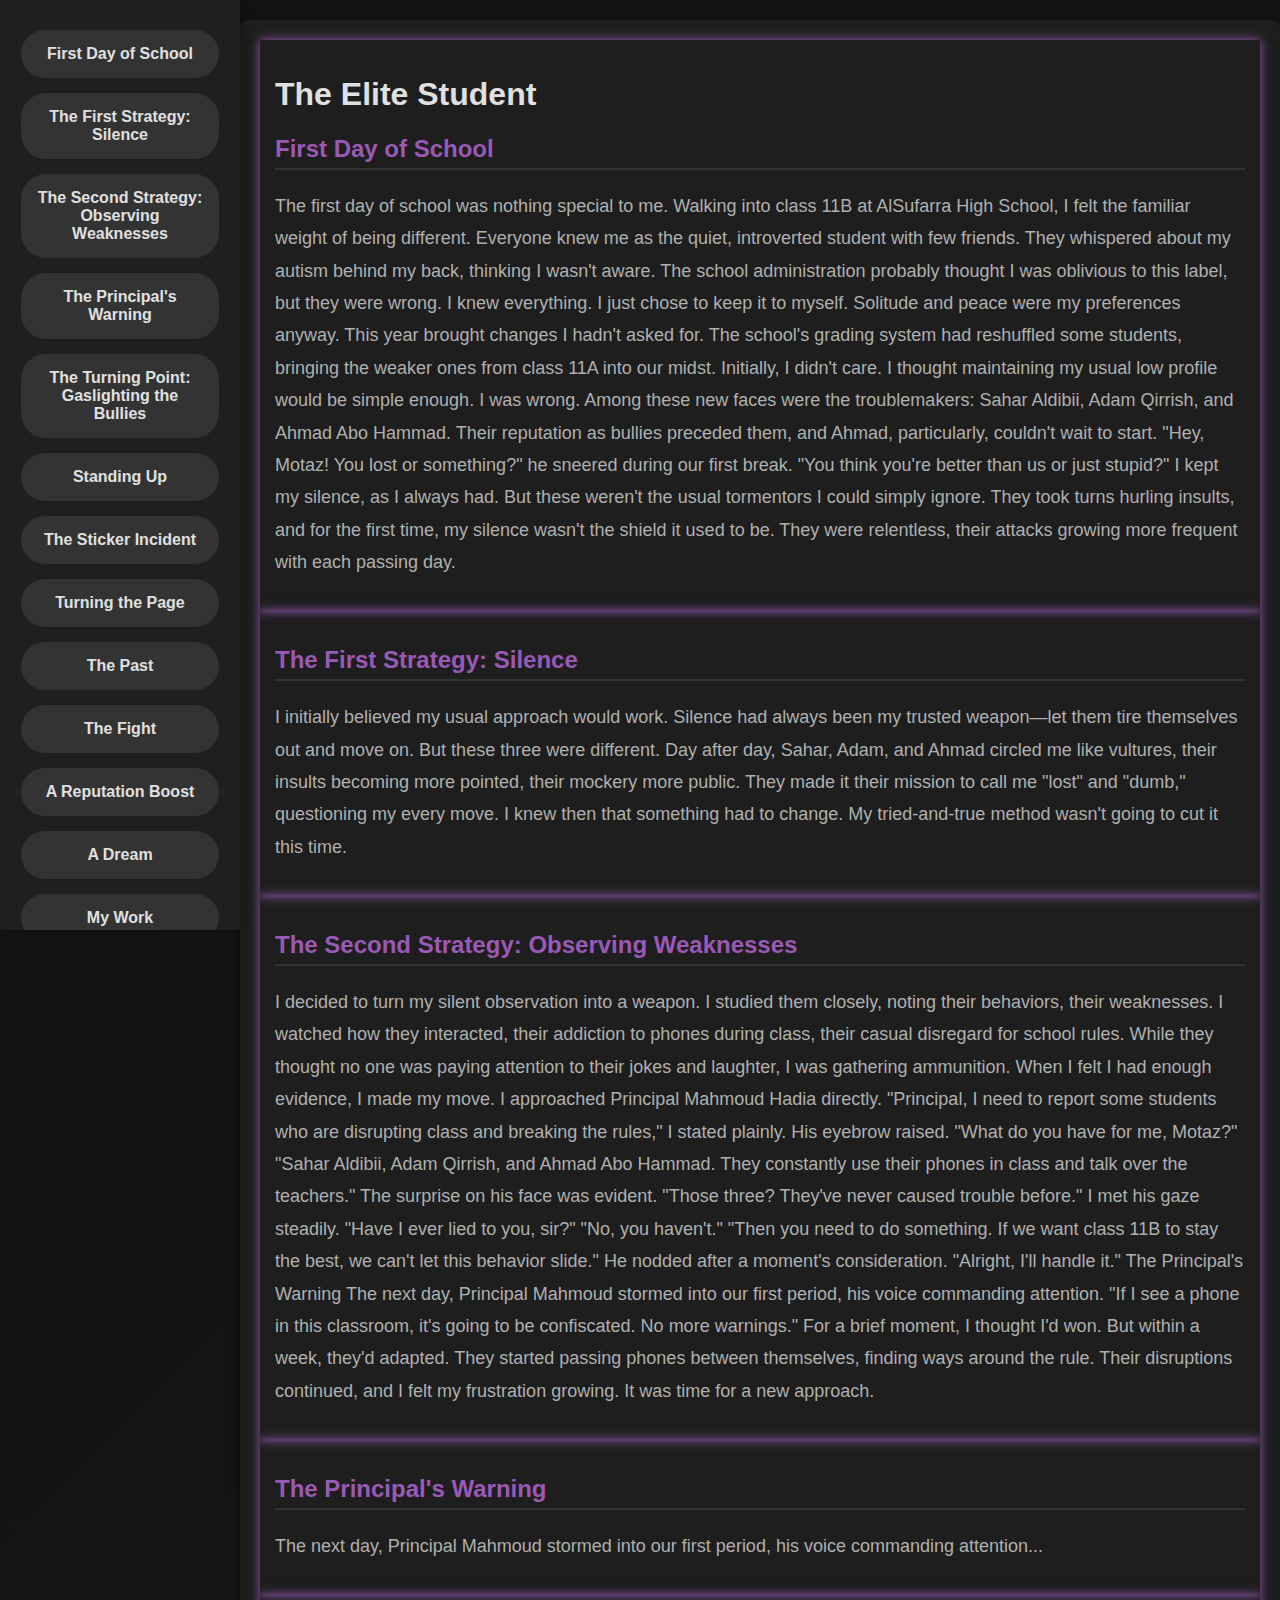
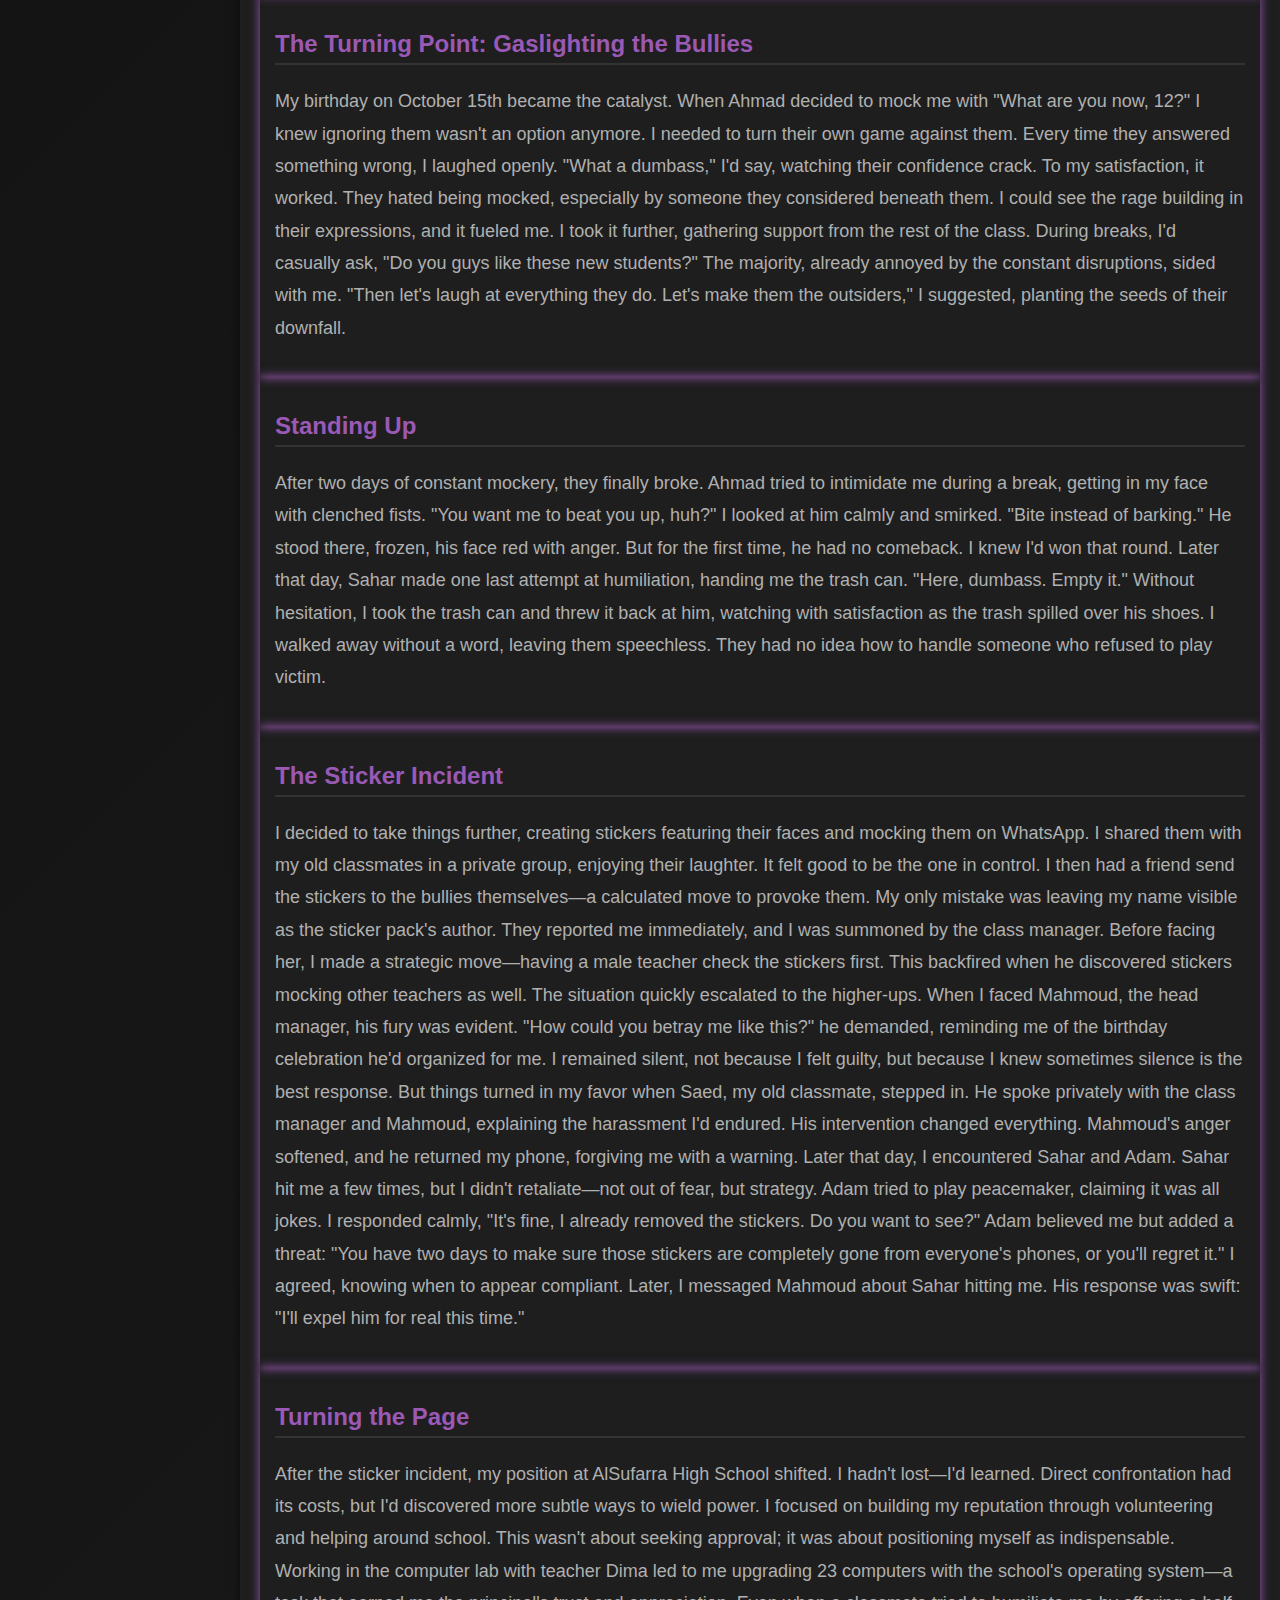
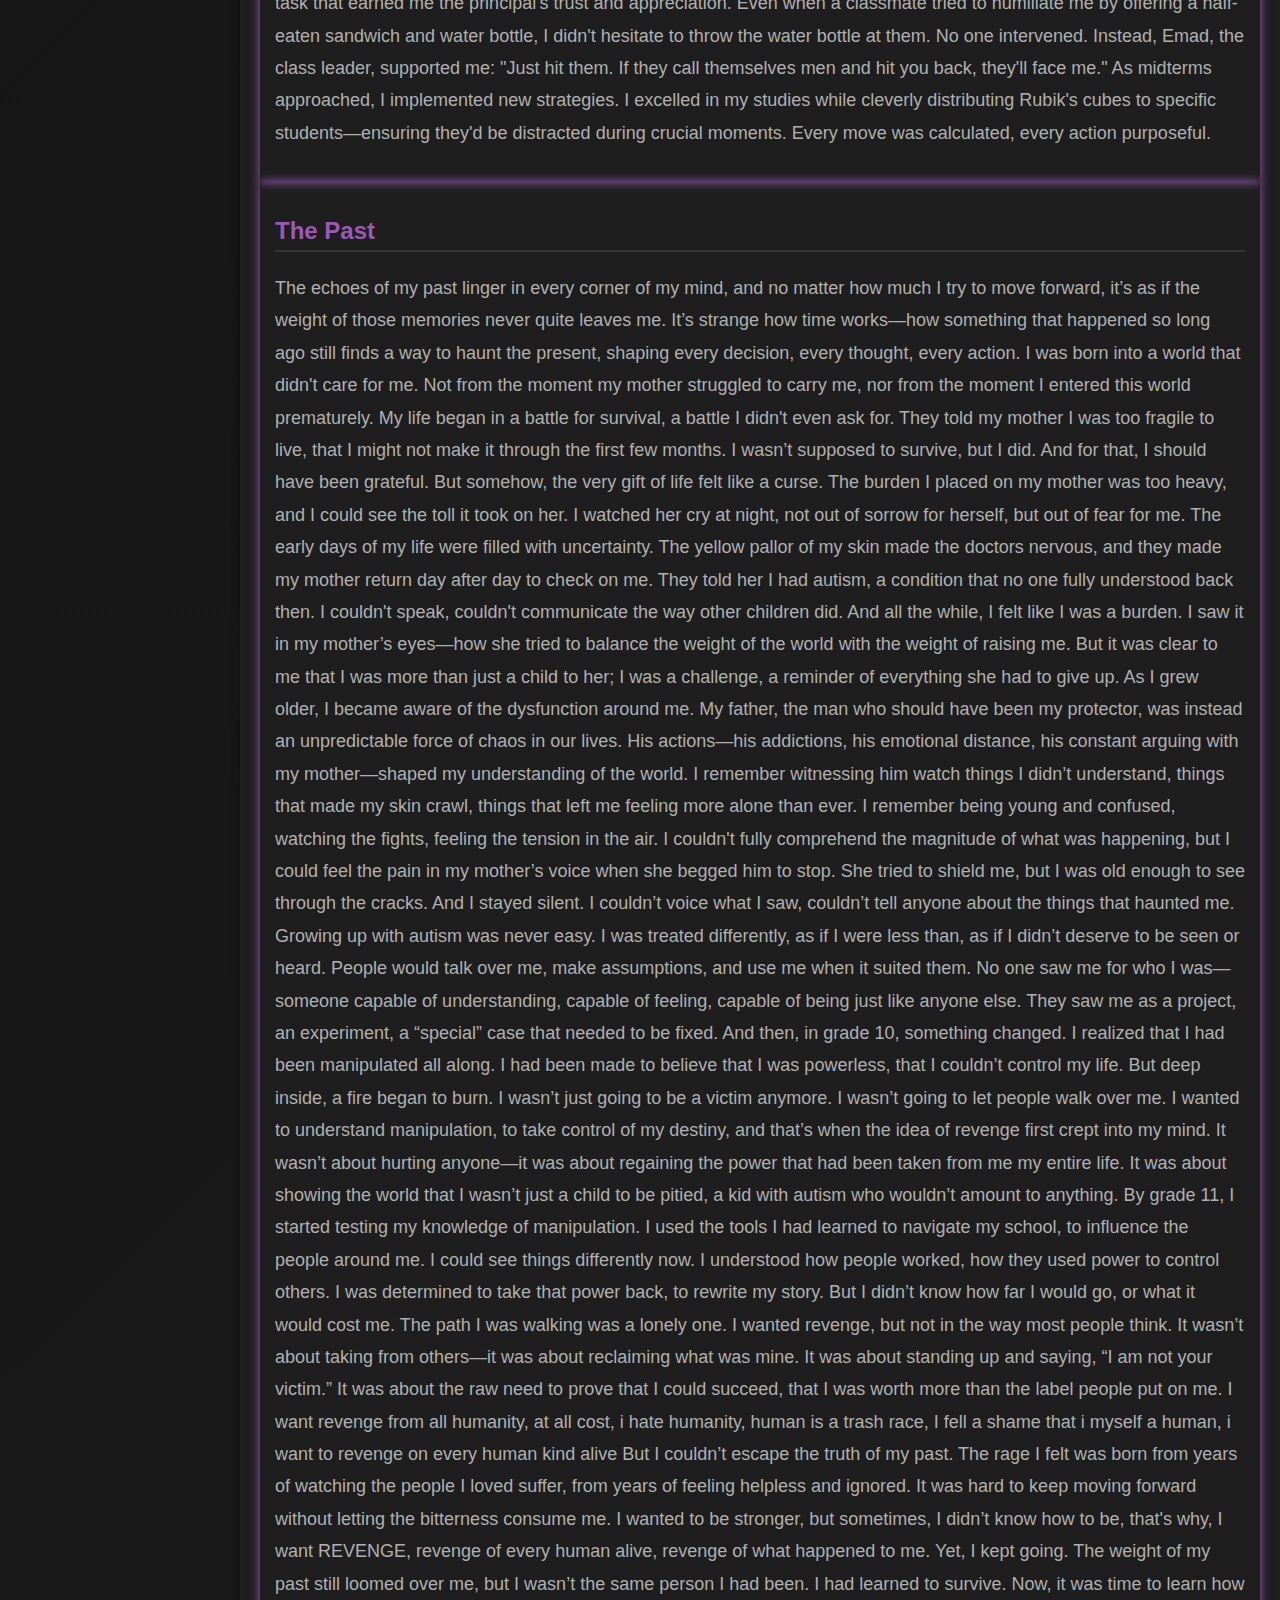
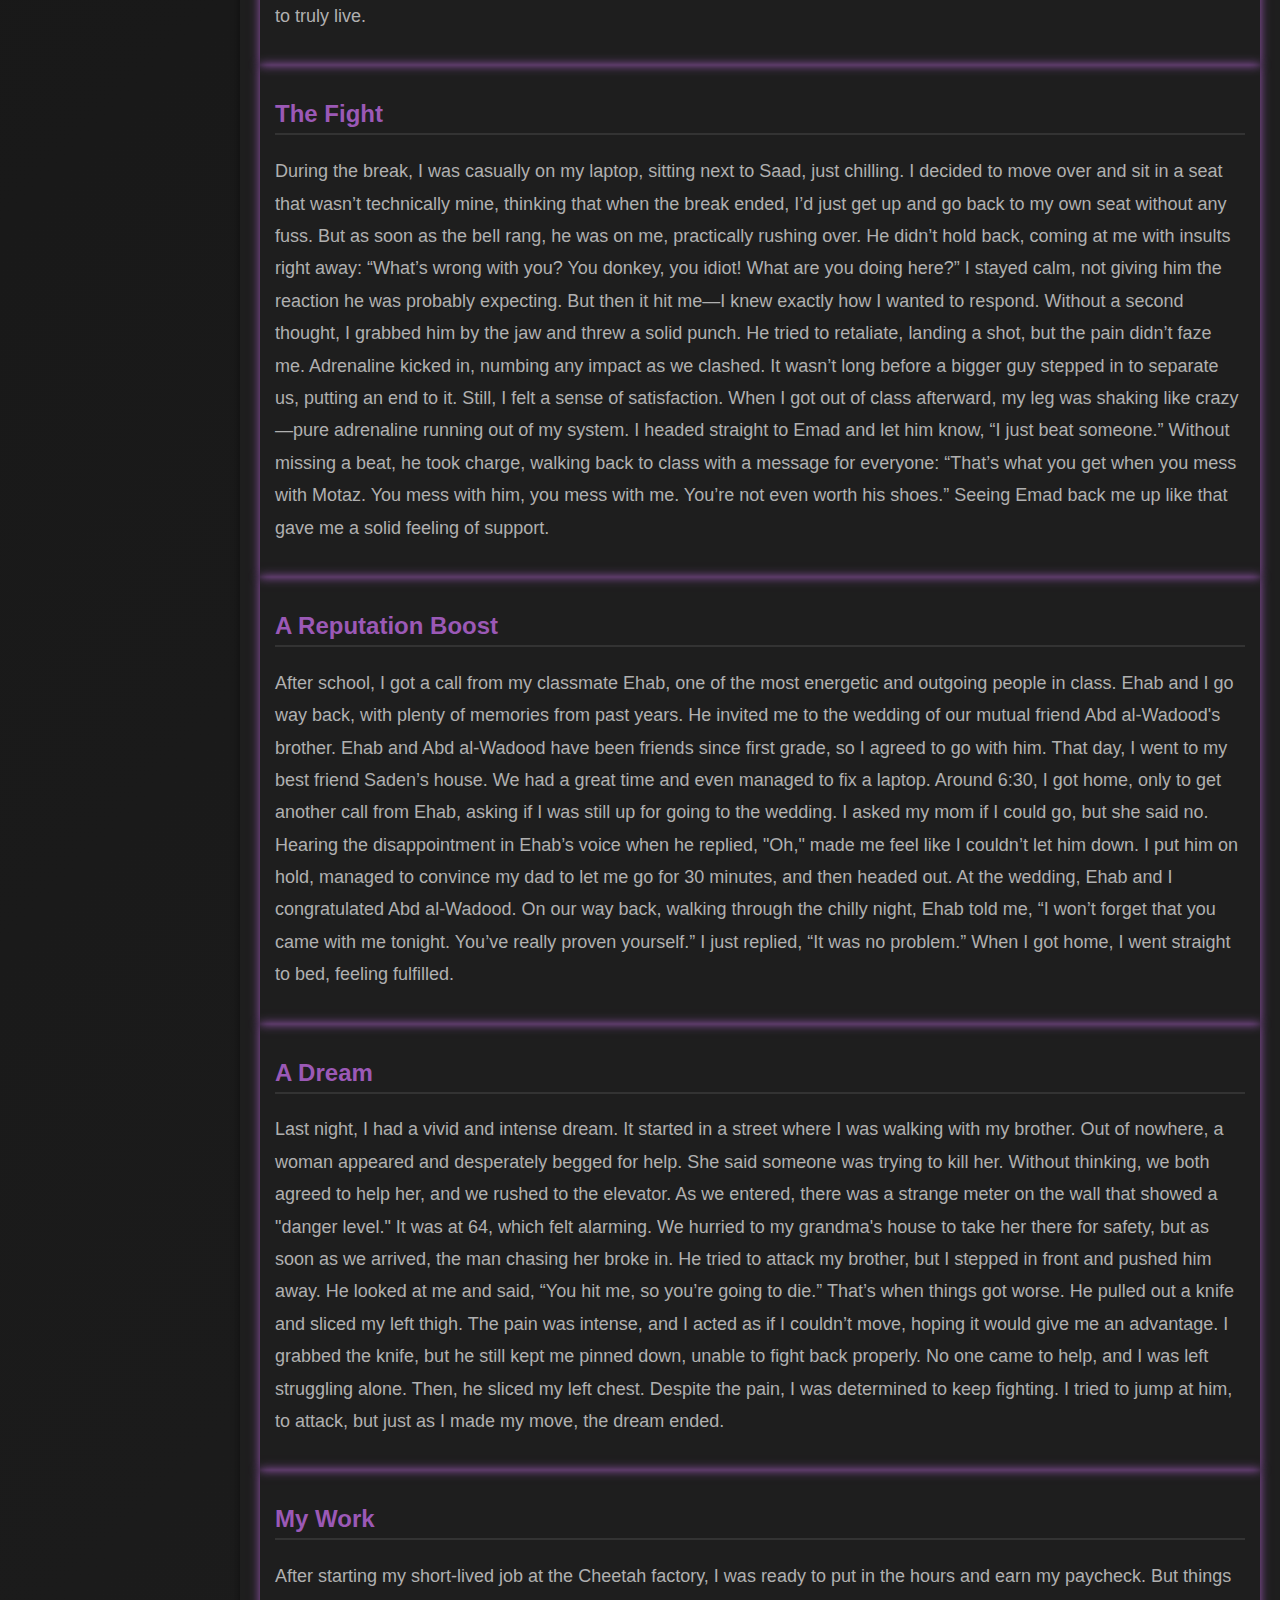
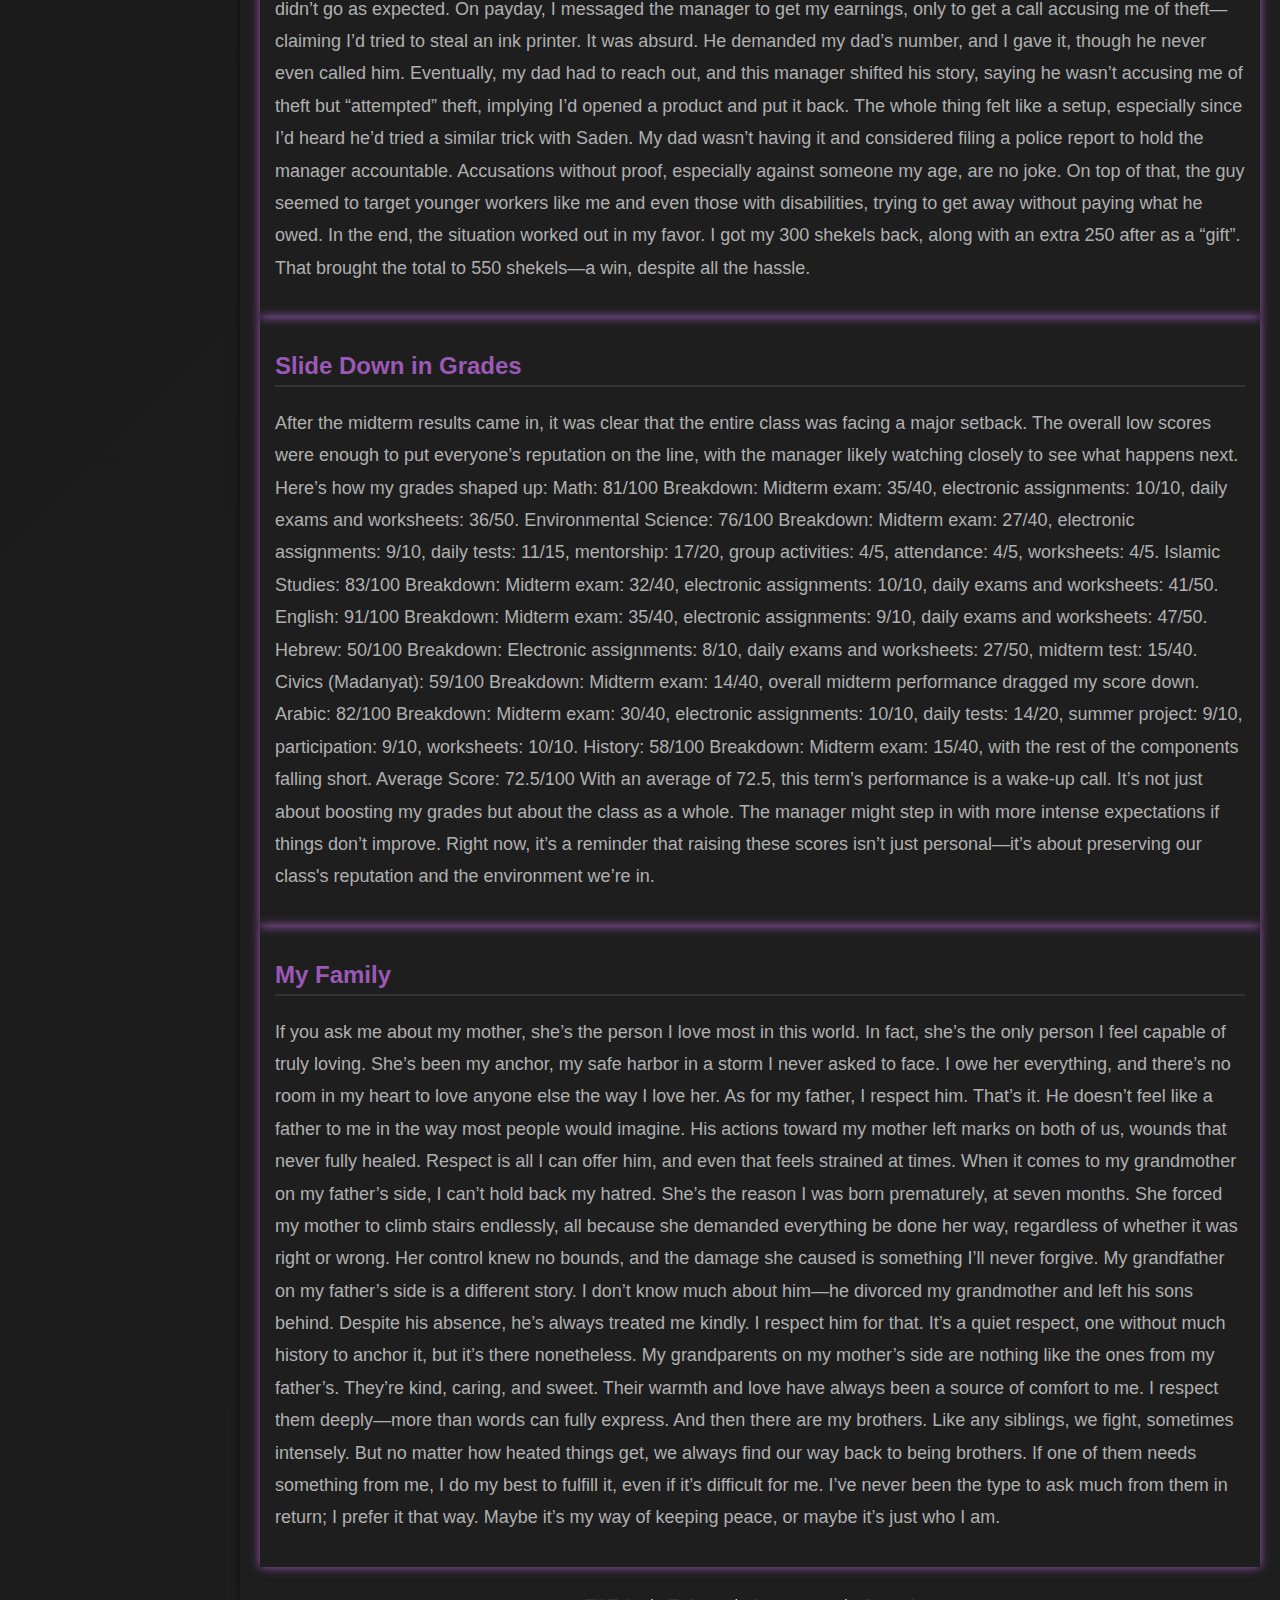
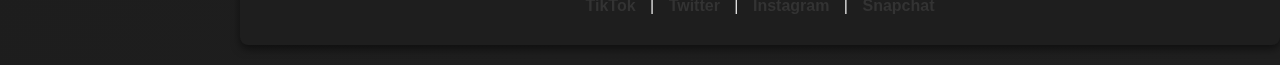
==== index.html @ edf8e2dc "Update and rename main.html to index.html" ====
<!DOCTYPE html>
<html lang="en">
<head>
    <meta charset="UTF-8">
    <meta name="viewport" content="width=device-width, initial-scale=1.0">
    <title>The Elite Student</title>
    <link rel="stylesheet" href="styles.css">
</head>
<body>
    <nav class="navbar">
        <ul class="nav-links">
            <li><a href="#first-day" onclick="showArc('first-day')">First Day of School</a></li>
            <li><a href="#first-strategy" onclick="showArc('first-strategy')">The First Strategy: Silence</a></li>
            <li><a href="#second-strategy" onclick="showArc('second-strategy')">The Second Strategy: Observing Weaknesses</a></li>
            <li><a href="#principal-warning" onclick="showArc('principal-warning')">The Principal's Warning</a></li>
            <li><a href="#turning-point" onclick="showArc('turning-point')">The Turning Point: Gaslighting the Bullies</a></li>
            <li><a href="#standing-up" onclick="showArc('standing-up')">Standing Up</a></li>
            <li><a href="#sticker-incident" onclick="showArc('sticker-incident')">The Sticker Incident</a></li>
            <li><a href="#turning-page" onclick="showArc('turning-page')">Turning the Page</a></li>
            <li><a href="#past" onclick="showArc('past')">The Past</a></li>
            <li><a href="#fight" onclick="showArc('fight')">The Fight</a></li>
            <li><a href="#reputation-boost" onclick="showArc('reputation-boost')">A Reputation Boost</a></li>
            <li><a href="#dream" onclick="showArc('dream')">A Dream</a></li>
            <li><a href="#work" onclick="showArc('work')">My Work</a></li>
            <li><a href="#grades" onclick="showArc('grades')">Slide Down in Grades</a></li>
            <li><a href="#family" onclick="showArc('family')">My Family</a></li>
        </ul>
    </nav>
    
    <section id="content">
        <div id="first-day" class="arc-content">
            <h1>The Elite Student</h1>
            <h2>First Day of School</h2>
            <p>The first day of school was nothing special to me. Walking into class 11B at AlSufarra High School, I felt the familiar weight of being different. Everyone knew me as the quiet, introverted student with few friends. They whispered about my autism behind my back, thinking I wasn't aware. The school administration probably thought I was oblivious to this label, but they were wrong. I knew everything. I just chose to keep it to myself. Solitude and peace were my preferences anyway.
                This year brought changes I hadn't asked for. The school's grading system had reshuffled some students, bringing the weaker ones from class 11A into our midst. Initially, I didn't care. I thought maintaining my usual low profile would be simple enough. I was wrong.
                Among these new faces were the troublemakers: Sahar Aldibii, Adam Qirrish, and Ahmad Abo Hammad. Their reputation as bullies preceded them, and Ahmad, particularly, couldn't wait to start. "Hey, Motaz! You lost or something?" he sneered during our first break. "You think you're better than us or just stupid?"
                I kept my silence, as I always had. But these weren't the usual tormentors I could simply ignore. They took turns hurling insults, and for the first time, my silence wasn't the shield it used to be. They were relentless, their attacks growing more frequent with each passing day.
                </p>
        </div>
        <div id="first-strategy" class="arc-content">
            <h2>The First Strategy: Silence</h2>
            <p>I initially believed my usual approach would work. Silence had always been my trusted weapon—let them tire themselves out and move on. But these three were different. Day after day, Sahar, Adam, and Ahmad circled me like vultures, their insults becoming more pointed, their mockery more public. They made it their mission to call me "lost" and "dumb," questioning my every move.
                I knew then that something had to change. My tried-and-true method wasn't going to cut it this time.</p>
        </div>
        <div id="second-strategy" class="arc-content">
            <h2>The Second Strategy: Observing Weaknesses</h2>
            <p>I decided to turn my silent observation into a weapon. I studied them closely, noting their behaviors, their weaknesses. I watched how they interacted, their addiction to phones during class, their casual disregard for school rules. While they thought no one was paying attention to their jokes and laughter, I was gathering ammunition.
                When I felt I had enough evidence, I made my move. I approached Principal Mahmoud Hadia directly.
                "Principal, I need to report some students who are disrupting class and breaking the rules," I stated plainly.
                His eyebrow raised. "What do you have for me, Motaz?"
                "Sahar Aldibii, Adam Qirrish, and Ahmad Abo Hammad. They constantly use their phones in class and talk over the teachers."
                The surprise on his face was evident. "Those three? They've never caused trouble before."
                I met his gaze steadily. "Have I ever lied to you, sir?"
                "No, you haven't."
                "Then you need to do something. If we want class 11B to stay the best, we can't let this behavior slide."
                He nodded after a moment's consideration. "Alright, I'll handle it."
                The Principal's Warning
                The next day, Principal Mahmoud stormed into our first period, his voice commanding attention. "If I see a phone in this classroom, it's going to be confiscated. No more warnings."
                For a brief moment, I thought I'd won. But within a week, they'd adapted. They started passing phones between themselves, finding ways around the rule. Their disruptions continued, and I felt my frustration growing. It was time for a new approach.</p>
        </div>
        <div id="principal-warning" class="arc-content">
            <h2>The Principal's Warning</h2>
            <p>The next day, Principal Mahmoud stormed into our first period, his voice commanding attention...</p>
        </div>
        <div id="turning-point" class="arc-content">
            <h2>The Turning Point: Gaslighting the Bullies</h2>
            <p>My birthday on October 15th became the catalyst. When Ahmad decided to mock me with "What are you now, 12?" I knew ignoring them wasn't an option anymore. I needed to turn their own game against them. Every time they answered something wrong, I laughed openly. "What a dumbass," I'd say, watching their confidence crack.
                To my satisfaction, it worked. They hated being mocked, especially by someone they considered beneath them. I could see the rage building in their expressions, and it fueled me.
                I took it further, gathering support from the rest of the class. During breaks, I'd casually ask, "Do you guys like these new students?" The majority, already annoyed by the constant disruptions, sided with me.
                "Then let's laugh at everything they do. Let's make them the outsiders," I suggested, planting the seeds of their downfall.
                </p>
        </div>
        <div id="standing-up" class="arc-content">
            <h2>Standing Up</h2>
            <p>After two days of constant mockery, they finally broke. Ahmad tried to intimidate me during a break, getting in my face with clenched fists. "You want me to beat you up, huh?"
                I looked at him calmly and smirked. "Bite instead of barking."
                He stood there, frozen, his face red with anger. But for the first time, he had no comeback. I knew I'd won that round.
                Later that day, Sahar made one last attempt at humiliation, handing me the trash can. "Here, dumbass. Empty it."
                Without hesitation, I took the trash can and threw it back at him, watching with satisfaction as the trash spilled over his shoes. I walked away without a word, leaving them speechless. They had no idea how to handle someone who refused to play victim.
                </p>
        </div>
        <div id="sticker-incident" class="arc-content">
            <h2>The Sticker Incident</h2>
            <p>I decided to take things further, creating stickers featuring their faces and mocking them on WhatsApp. I shared them with my old classmates in a private group, enjoying their laughter. It felt good to be the one in control. I then had a friend send the stickers to the bullies themselves—a calculated move to provoke them.
                My only mistake was leaving my name visible as the sticker pack's author. They reported me immediately, and I was summoned by the class manager. Before facing her, I made a strategic move—having a male teacher check the stickers first. This backfired when he discovered stickers mocking other teachers as well. The situation quickly escalated to the higher-ups.
                When I faced Mahmoud, the head manager, his fury was evident. "How could you betray me like this?" he demanded, reminding me of the birthday celebration he'd organized for me. I remained silent, not because I felt guilty, but because I knew sometimes silence is the best response.
                But things turned in my favor when Saed, my old classmate, stepped in. He spoke privately with the class manager and Mahmoud, explaining the harassment I'd endured. His intervention changed everything. Mahmoud's anger softened, and he returned my phone, forgiving me with a warning.
                Later that day, I encountered Sahar and Adam. Sahar hit me a few times, but I didn't retaliate—not out of fear, but strategy. Adam tried to play peacemaker, claiming it was all jokes. I responded calmly, "It's fine, I already removed the stickers. Do you want to see?"
                Adam believed me but added a threat: "You have two days to make sure those stickers are completely gone from everyone's phones, or you'll regret it."
                I agreed, knowing when to appear compliant. Later, I messaged Mahmoud about Sahar hitting me. His response was swift: "I'll expel him for real this time."
                </p>
        </div>
        <div id="turning-page" class="arc-content">
            <h2>Turning the Page</h2>
            <p>After the sticker incident, my position at AlSufarra High School shifted. I hadn't lost—I'd learned. Direct confrontation had its costs, but I'd discovered more subtle ways to wield power.
                I focused on building my reputation through volunteering and helping around school. This wasn't about seeking approval; it was about positioning myself as indispensable. Working in the computer lab with teacher Dima led to me upgrading 23 computers with the school's operating system—a task that earned me the principal's trust and appreciation.
                Even when a classmate tried to humiliate me by offering a half-eaten sandwich and water bottle, I didn't hesitate to throw the water bottle at them. No one intervened. Instead, Emad, the class leader, supported me: "Just hit them. If they call themselves men and hit you back, they'll face me."
                As midterms approached, I implemented new strategies. I excelled in my studies while cleverly distributing Rubik's cubes to specific students—ensuring they'd be distracted during crucial moments. Every move was calculated, every action purposeful.
                
                </p>
        </div>
        <div id="past" class="arc-content">
            <h2>The Past</h2>
            <p>The echoes of my past linger in every corner of my mind, and no matter how much I try to move forward, it’s as if the weight of those memories never quite leaves me. It’s strange how time works—how something that happened so long ago still finds a way to haunt the present, shaping every decision, every thought, every action.

                I was born into a world that didn't care for me. Not from the moment my mother struggled to carry me, nor from the moment I entered this world prematurely. My life began in a battle for survival, a battle I didn't even ask for. They told my mother I was too fragile to live, that I might not make it through the first few months. I wasn’t supposed to survive, but I did. And for that, I should have been grateful. But somehow, the very gift of life felt like a curse. The burden I placed on my mother was too heavy, and I could see the toll it took on her. I watched her cry at night, not out of sorrow for herself, but out of fear for me.
                
                The early days of my life were filled with uncertainty. The yellow pallor of my skin made the doctors nervous, and they made my mother return day after day to check on me. They told her I had autism, a condition that no one fully understood back then. I couldn't speak, couldn't communicate the way other children did. And all the while, I felt like I was a burden. I saw it in my mother’s eyes—how she tried to balance the weight of the world with the weight of raising me. But it was clear to me that I was more than just a child to her; I was a challenge, a reminder of everything she had to give up.
                
                As I grew older, I became aware of the dysfunction around me. My father, the man who should have been my protector, was instead an unpredictable force of chaos in our lives. His actions—his addictions, his emotional distance, his constant arguing with my mother—shaped my understanding of the world. I remember witnessing him watch things I didn’t understand, things that made my skin crawl, things that left me feeling more alone than ever.
                
                I remember being young and confused, watching the fights, feeling the tension in the air. I couldn't fully comprehend the magnitude of what was happening, but I could feel the pain in my mother’s voice when she begged him to stop. She tried to shield me, but I was old enough to see through the cracks. And I stayed silent. I couldn’t voice what I saw, couldn’t tell anyone about the things that haunted me.
                
                Growing up with autism was never easy. I was treated differently, as if I were less than, as if I didn’t deserve to be seen or heard. People would talk over me, make assumptions, and use me when it suited them. No one saw me for who I was—someone capable of understanding, capable of feeling, capable of being just like anyone else. They saw me as a project, an experiment, a “special” case that needed to be fixed.
                
                And then, in grade 10, something changed. I realized that I had been manipulated all along. I had been made to believe that I was powerless, that I couldn’t control my life. But deep inside, a fire began to burn. I wasn’t just going to be a victim anymore. I wasn’t going to let people walk over me. I wanted to understand manipulation, to take control of my destiny, and that’s when the idea of revenge first crept into my mind. It wasn’t about hurting anyone—it was about regaining the power that had been taken from me my entire life. It was about showing the world that I wasn’t just a child to be pitied, a kid with autism who wouldn’t amount to anything.
                
                By grade 11, I started testing my knowledge of manipulation. I used the tools I had learned to navigate my school, to influence the people around me. I could see things differently now. I understood how people worked, how they used power to control others. I was determined to take that power back, to rewrite my story. But I didn’t know how far I would go, or what it would cost me.
                
                The path I was walking was a lonely one. I wanted revenge, but not in the way most people think. It wasn’t about taking from others—it was about reclaiming what was mine. It was about standing up and saying, “I am not your victim.” It was about the raw need to prove that I could succeed, that I was worth more than the label people put on me.
                
                I want revenge from all humanity, at all cost, i hate humanity, human is a trash race, I fell a shame that i myself a human, i want to revenge on every human kind alive
                
                But I couldn’t escape the truth of my past. The rage I felt was born from years of watching the people I loved suffer, from years of feeling helpless and ignored. It was hard to keep moving forward without letting the bitterness consume me. I wanted to be stronger, but sometimes, I didn’t know how to be, that's why, I want REVENGE, revenge of every human alive, revenge of what happened to me.
                
                Yet, I kept going. The weight of my past still loomed over me, but I wasn’t the same person I had been. I had learned to survive. Now, it was time to learn how to truly live.
                </p>
        </div>
        <div id="fight" class="arc-content">
            <h2>The Fight</h2>
            <p>During the break, I was casually on my laptop, sitting next to Saad, just chilling. I decided to move over and sit in a seat that wasn’t technically mine, thinking that when the break ended, I’d just get up and go back to my own seat without any fuss. But as soon as the bell rang, he was on me, practically rushing over.

                He didn’t hold back, coming at me with insults right away: “What’s wrong with you? You donkey, you idiot! What are you doing here?” I stayed calm, not giving him the reaction he was probably expecting. But then it hit me—I knew exactly how I wanted to respond. Without a second thought, I grabbed him by the jaw and threw a solid punch.
                
                He tried to retaliate, landing a shot, but the pain didn’t faze me. Adrenaline kicked in, numbing any impact as we clashed. It wasn’t long before a bigger guy stepped in to separate us, putting an end to it. Still, I felt a sense of satisfaction.
                
                When I got out of class afterward, my leg was shaking like crazy—pure adrenaline running out of my system. I headed straight to Emad and let him know, “I just beat someone.” Without missing a beat, he took charge, walking back to class with a message for everyone: “That’s what you get when you mess with Motaz. You mess with him, you mess with me. You’re not even worth his shoes.” Seeing Emad back me up like that gave me a solid feeling of support.
                </p>
        </div>
        <div id="reputation-boost" class="arc-content">
            <h2>A Reputation Boost</h2>
            <p>After school, I got a call from my classmate Ehab, one of the most energetic and outgoing people in class. Ehab and I go way back, with plenty of memories from past years. He invited me to the wedding of our mutual friend Abd al-Wadood's brother. Ehab and Abd al-Wadood have been friends since first grade, so I agreed to go with him.

                That day, I went to my best friend Saden’s house. We had a great time and even managed to fix a laptop. Around 6:30, I got home, only to get another call from Ehab, asking if I was still up for going to the wedding. I asked my mom if I could go, but she said no. Hearing the disappointment in Ehab’s voice when he replied, "Oh," made me feel like I couldn’t let him down. I put him on hold, managed to convince my dad to let me go for 30 minutes, and then headed out.
                
                At the wedding, Ehab and I congratulated Abd al-Wadood. On our way back, walking through the chilly night, Ehab told me, “I won’t forget that you came with me tonight. You’ve really proven yourself.” I just replied, “It was no problem.”
                
                When I got home, I went straight to bed, feeling fulfilled.
                </p>
        </div>
        <div id="dream" class="arc-content">
            <h2>A Dream</h2>
            <p>Last night, I had a vivid and intense dream. It started in a street where I was walking with my brother. Out of nowhere, a woman appeared and desperately begged for help. She said someone was trying to kill her. Without thinking, we both agreed to help her, and we rushed to the elevator. As we entered, there was a strange meter on the wall that showed a "danger level." It was at 64, which felt alarming.

                We hurried to my grandma's house to take her there for safety, but as soon as we arrived, the man chasing her broke in. He tried to attack my brother, but I stepped in front and pushed him away. He looked at me and said, “You hit me, so you’re going to die.” That’s when things got worse.
                
                He pulled out a knife and sliced my left thigh. The pain was intense, and I acted as if I couldn’t move, hoping it would give me an advantage. I grabbed the knife, but he still kept me pinned down, unable to fight back properly. No one came to help, and I was left struggling alone.
                
                Then, he sliced my left chest. Despite the pain, I was determined to keep fighting. I tried to jump at him, to attack, but just as I made my move, the dream ended.
                </p>
        </div>
        <div id="work" class="arc-content">
            <h2>My Work</h2>
            <p>After starting my short-lived job at the Cheetah factory, I was ready to put in the hours and earn my paycheck. But things didn’t go as expected. On payday, I messaged the manager to get my earnings, only to get a call accusing me of theft—claiming I’d tried to steal an ink printer. It was absurd. He demanded my dad’s number, and I gave it, though he never even called him.

                Eventually, my dad had to reach out, and this manager shifted his story, saying he wasn’t accusing me of theft but “attempted” theft, implying I’d opened a product and put it back. The whole thing felt like a setup, especially since I’d heard he’d tried a similar trick with Saden.
                
                My dad wasn’t having it and considered filing a police report to hold the manager accountable. Accusations without proof, especially against someone my age, are no joke. On top of that, the guy seemed to target younger workers like me and even those with disabilities, trying to get away without paying what he owed.
                
                In the end, the situation worked out in my favor. I got my 300 shekels back, along with an extra 250 after as a “gift”. That brought the total to 550 shekels—a win, despite all the hassle.</p>
        </div>
        <div id="grades" class="arc-content">
            <h2>Slide Down in Grades</h2>
            <p>After the midterm results came in, it was clear that the entire class was facing a major setback. The overall low scores were enough to put everyone’s reputation on the line, with the manager likely watching closely to see what happens next. Here’s how my grades shaped up:

                Math: 81/100
                
                Breakdown: Midterm exam: 35/40, electronic assignments: 10/10, daily exams and worksheets: 36/50.
                Environmental Science: 76/100
                
                Breakdown: Midterm exam: 27/40, electronic assignments: 9/10, daily tests: 11/15, mentorship: 17/20, group activities: 4/5, attendance: 4/5, worksheets: 4/5.
                Islamic Studies: 83/100
                
                Breakdown: Midterm exam: 32/40, electronic assignments: 10/10, daily exams and worksheets: 41/50.
                English: 91/100
                
                Breakdown: Midterm exam: 35/40, electronic assignments: 9/10, daily exams and worksheets: 47/50.
                Hebrew: 50/100
                
                Breakdown: Electronic assignments: 8/10, daily exams and worksheets: 27/50, midterm test: 15/40.
                Civics (Madanyat): 59/100
                
                Breakdown: Midterm exam: 14/40, overall midterm performance dragged my score down.
                Arabic: 82/100
                
                Breakdown: Midterm exam: 30/40, electronic assignments: 10/10, daily tests: 14/20, summer project: 9/10, participation: 9/10, worksheets: 10/10.
                History: 58/100
                
                Breakdown: Midterm exam: 15/40, with the rest of the components falling short.
                Average Score: 72.5/100
                
                With an average of 72.5, this term’s performance is a wake-up call. It’s not just about boosting my grades but about the class as a whole. The manager might step in with more intense expectations if things don’t improve. Right now, it’s a reminder that raising these scores isn’t just personal—it’s about preserving our class's reputation and the environment we’re in.
                </p>
        </div>
        <div id="family" class="arc-content">
            <h2>My Family</h2>
            <p>If you ask me about my mother, she’s the person I love most in this world. In fact, she’s the only person I feel capable of truly loving. She’s been my anchor, my safe harbor in a storm I never asked to face. I owe her everything, and there’s no room in my heart to love anyone else the way I love her.

                As for my father, I respect him. That’s it. He doesn’t feel like a father to me in the way most people would imagine. His actions toward my mother left marks on both of us, wounds that never fully healed. Respect is all I can offer him, and even that feels strained at times.
                
                When it comes to my grandmother on my father’s side, I can’t hold back my hatred. She’s the reason I was born prematurely, at seven months. She forced my mother to climb stairs endlessly, all because she demanded everything be done her way, regardless of whether it was right or wrong. Her control knew no bounds, and the damage she caused is something I’ll never forgive.
                
                My grandfather on my father’s side is a different story. I don’t know much about him—he divorced my grandmother and left his sons behind. Despite his absence, he’s always treated me kindly. I respect him for that. It’s a quiet respect, one without much history to anchor it, but it’s there nonetheless.
                
                My grandparents on my mother’s side are nothing like the ones from my father’s. They’re kind, caring, and sweet. Their warmth and love have always been a source of comfort to me. I respect them deeply—more than words can fully express.
                
                And then there are my brothers. Like any siblings, we fight, sometimes intensely. But no matter how heated things get, we always find our way back to being brothers. If one of them needs something from me, I do my best to fulfill it, even if it’s difficult for me. I’ve never been the type to ask much from them in return; I prefer it that way. Maybe it’s my way of keeping peace, or maybe it’s just who I am.
                </p>
        </div>
        <style>
            /* Add styles for dark mode, modal, and other UI elements here */
            body.dark-mode {
              background-color: #121212;
              color: white;
            }
            .fade-in {
              animation: fadeIn 1s;
            }
            @keyframes fadeIn {
              0% { opacity: 0; }
              100% { opacity: 1; }
            }
            #back-to-top {
              position: fixed;
              bottom: 20px;
              right: 20px;
              display: none;
              background-color: #333;
              color: white;
              padding: 10px 15px;
              cursor: pointer;
            }
            #social-media {
              text-align: center;
              margin-top: 20px;
              padding: 10px 0;
              position: relative;
            }
            #social-media a {
              text-decoration: none;
              margin: 0 10px;
              color: #333;
              font-weight: bold;
            }
            #social-media a:hover {
              color: #0073e6;
            }
          </style>
        </head>
        <body>
        

        
          <!-- Back to Top Button -->
          <button id="back-to-top">Back to Top</button>
        
          <!-- Social Media Links at the Bottom -->
          <div id="social-media">
            <a href="https://www.tiktok.com/@pumbloshen_2" target="_blank">TikTok</a> |
            <a href="https://twitter.com/pumbloshen" target="_blank">Twitter</a> |
            <a href="https://www.instagram.com/motazhadwan2008" target="_blank">Instagram</a> |
            <a href="https://www.snapchat.com/add/pumbloshen" target="_blank">Snapchat</a>
          </div>
    </section>
    
    <script src="script.js"></script>
    
</body>
</html>
---- styles.css ----
body {
    font-family: 'Arial', sans-serif;
    background: linear-gradient(135deg, #121212, #1f1f1f);
    color: #e0e0e0;
    margin: 0;
    padding: 0;
    display: flex;
    scroll-behavior: smooth;
}

.navbar {
    background-color: #1f1f1f;
    padding: 15px;
    width: 250px;
    height: 100vh;
    box-shadow: 4px 0 8px rgba(0, 0, 0, 0.2);
    position: fixed;
    top: 0;
    left: 0;
    overflow-y: auto;
    display: flex;
    flex-direction: column;
    align-items: center;
}

.nav-links {
    list-style-type: none;
    margin: 0;
    padding: 0;
    width: 100%;
}

.nav-links li {
    margin: 15px 0;
    text-align: center;
}

.nav-links a {
    color: #e0e0e0;
    text-decoration: none;
    font-weight: bold;
    padding: 15px;
    background-color: #333;
    border-radius: 25px;
    transition: background-color 0.3s, transform 0.3s, color 0.3s;
    display: inline-block;
    width: 80%;
}

.nav-links a:hover {
    background-color: #444;
    color: #9b59b6;
    transform: scale(1.05);
}

.nav-links a:active {
    transform: scale(0.95);
}

.nav-links a.active {
    background-color: #444;
    border: 2px solid #9b59b6;
}

#content {
    padding: 20px;
    max-width: 1000px;
    margin: 20px auto;
    background: #1e1e1e;
    box-shadow: 0 4px 8px rgba(0, 0, 0, 0.5);
    border-radius: 8px;
    margin-left: auto; /* account for navbar width + margin */
}

.arc-content {
    display: block;
    padding: 15px;
    transition: max-height 0.5s ease-out;
}

.arc-content.collapsible {
    max-height: 0;
    overflow: hidden;
}

.arc-content.active {
    display: block;
    animation: fadeIn 0.5s;
    max-height: 1000px; /* Arbitrary large value to ensure visibility */
}

h2 {
    color: #9b59b6;
    border-bottom: 2px solid #333;
    padding-bottom: 5px;
    cursor: pointer;
    transition: color 0.3s ease;
}

h2:hover {
    color: #ffffff;
}

p {
    line-height: 1.8;
    color: #b0b0b0;
    font-size: 18px;
}

@keyframes fadeIn {
    from {
        opacity: 0;
    }
    to {
        opacity: 1;
    }
}

/* Add a button to go back to the top */
#back-to-top {
    position: fixed;
    bottom: 20px;
    right: 20px;
    background-color: #333;
    color: #e0e0e0;
    border: none;
    padding: 10px;
    border-radius: 50%;
    cursor: pointer;
    transition: background-color 0.3s, opacity 0.3s;
    opacity: 0;
}

#back-to-top.visible {
    opacity: 1;
}

#back-to-top:hover {
    background-color: #555;
}

/* Glowing Shadows for Important Content */
.arc-content {
    box-shadow: 0 0 10px #9b59b6;
}

/* Smooth Section Transitions */
html {
    scroll-behavior: smooth;
}

/* Sticky Navbar */
.navbar {
    position: sticky;
    top: 0;
}

/* Loading Animation */
@keyframes loadingFadeIn {
    0% { opacity: 0; }
    100% { opacity: 1; }
}

#content {
    animation: loadingFadeIn 1s ease-in-out;
}
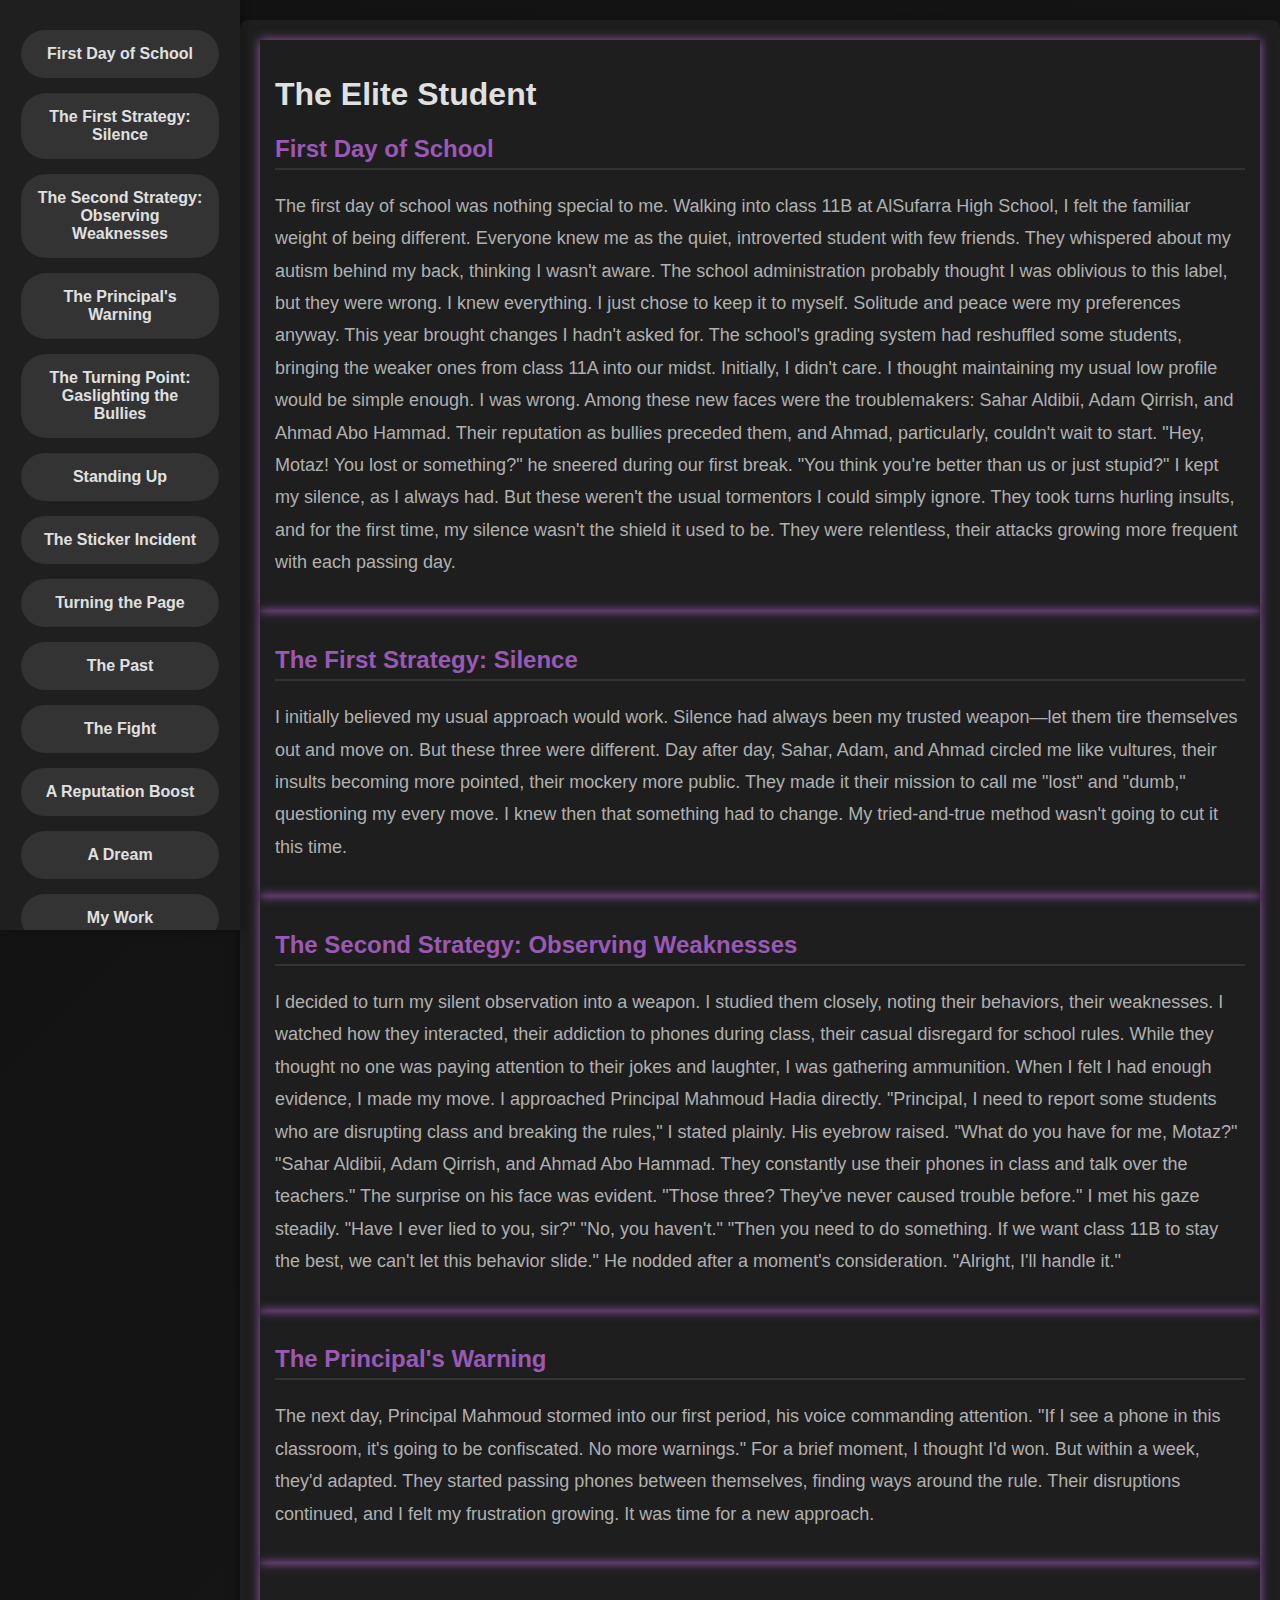
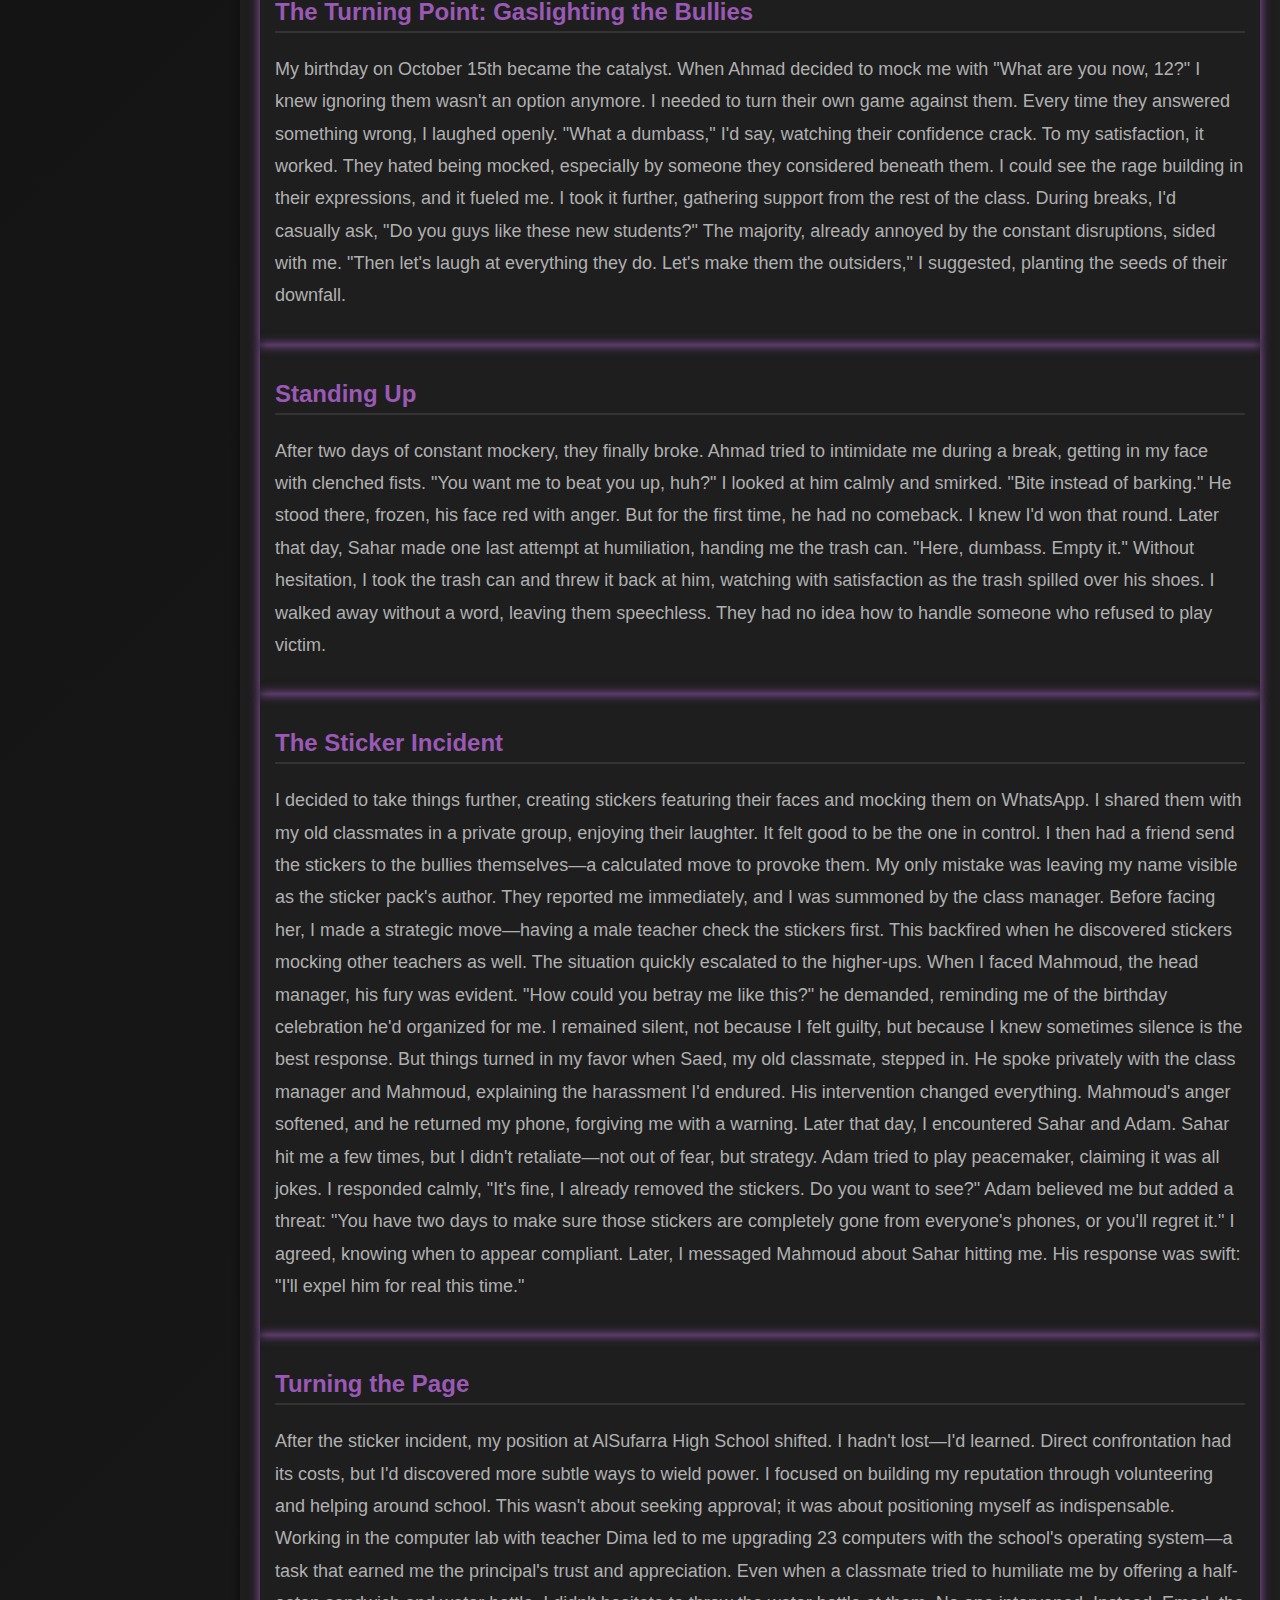
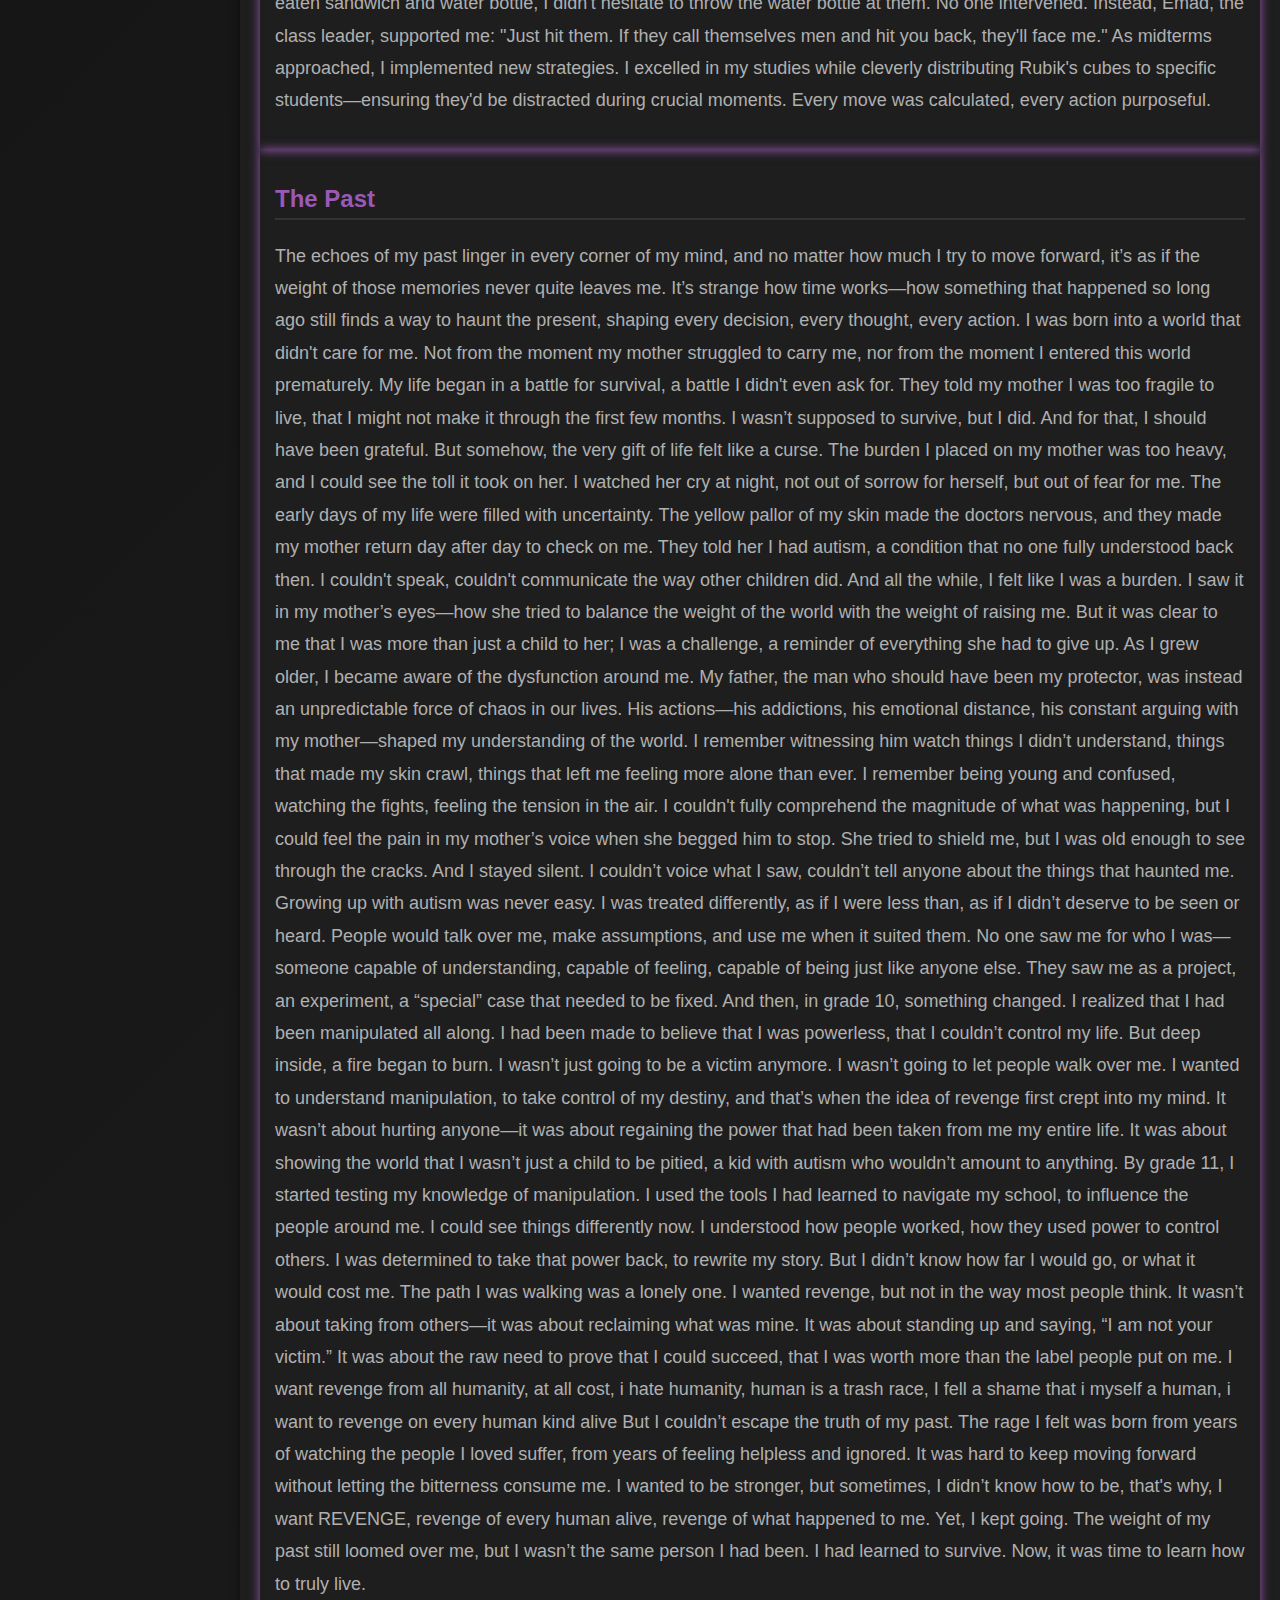
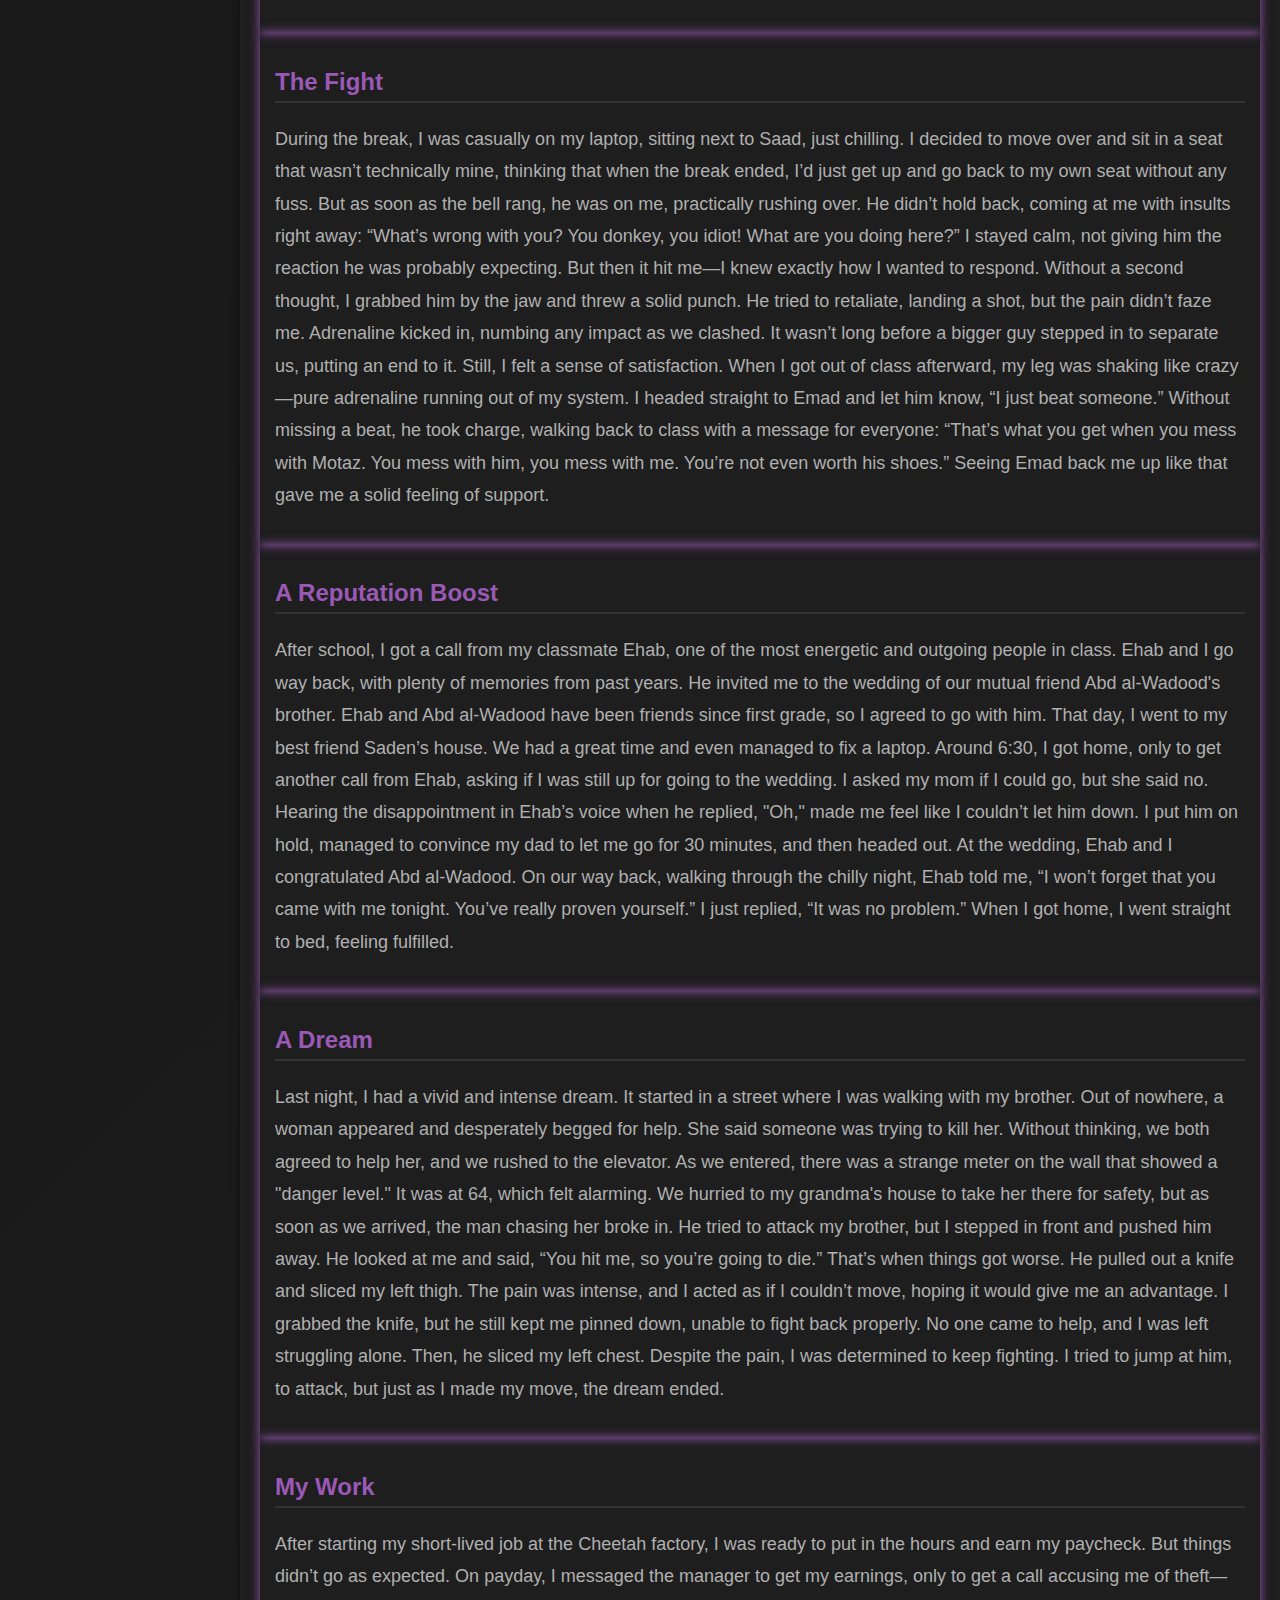
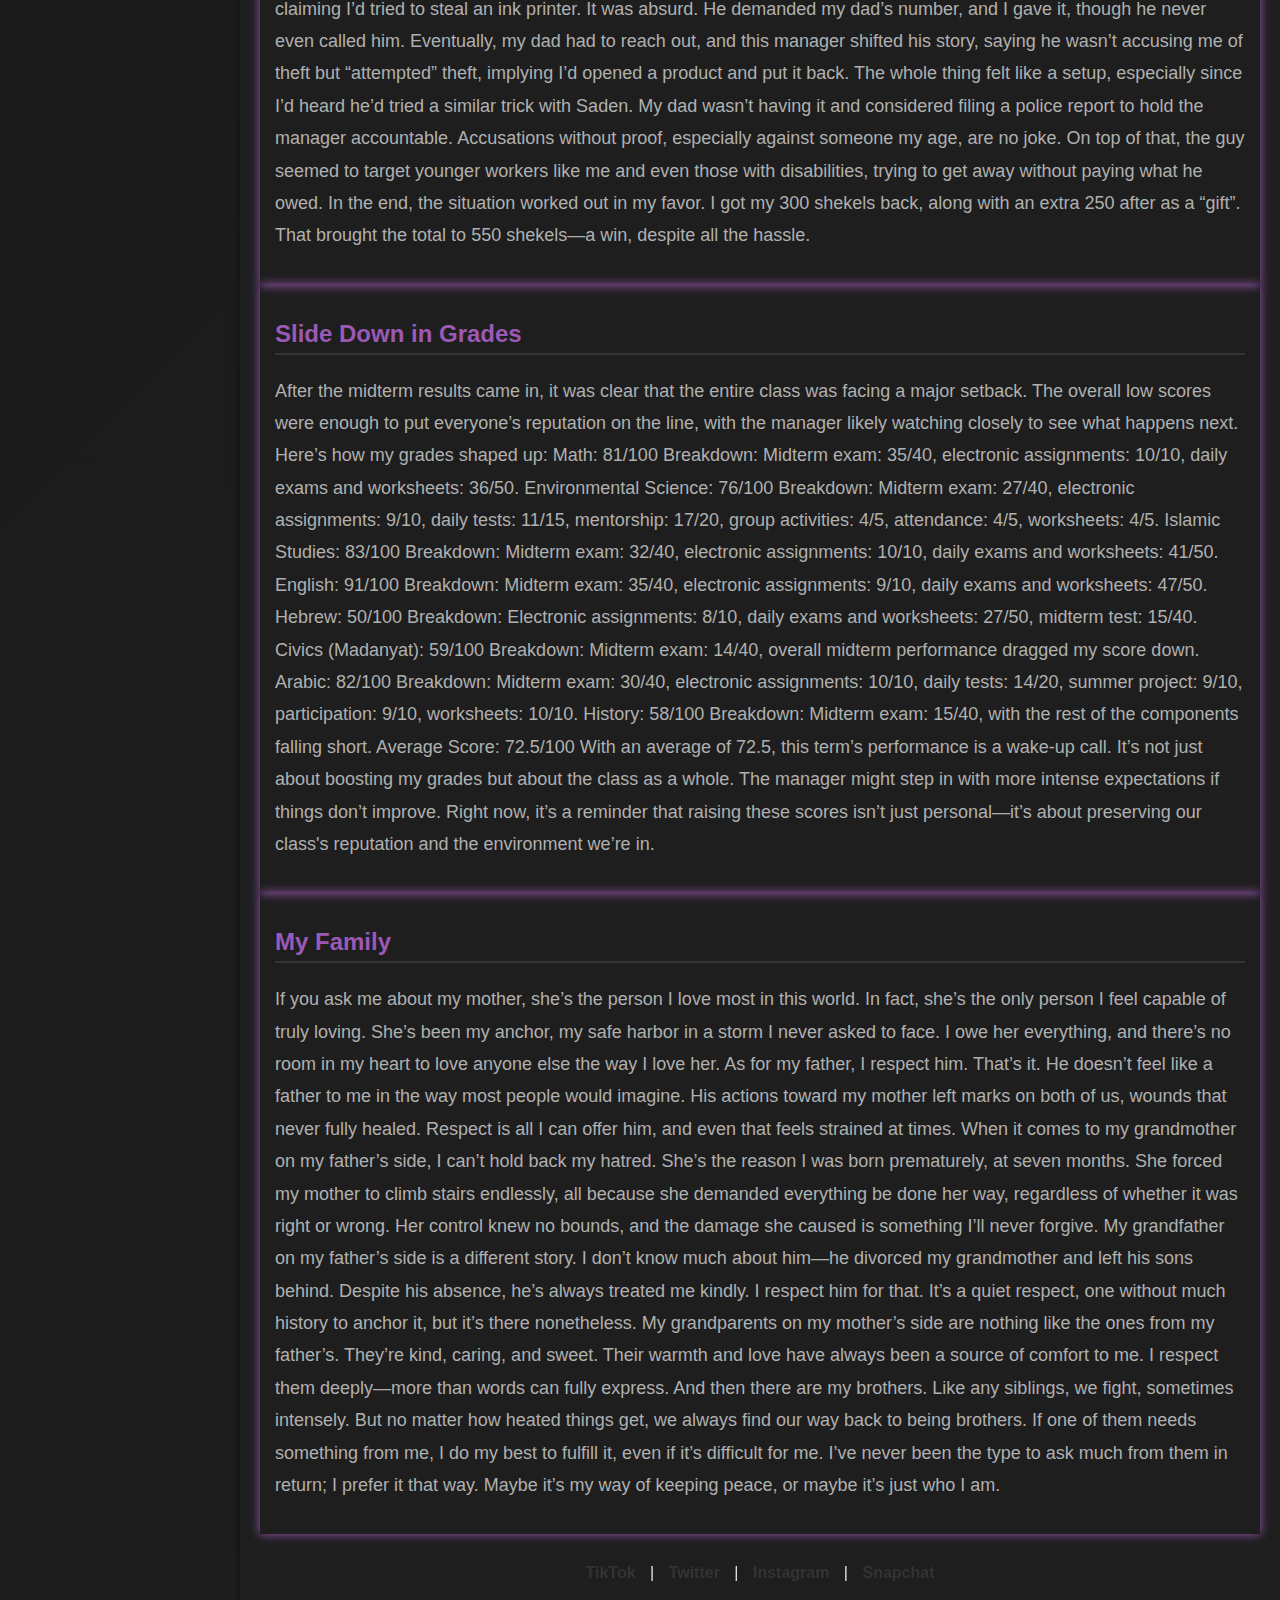
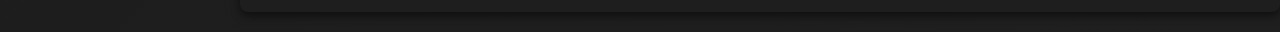
==== commit a04b30c7: "n/a" ====
--- a/index.html
+++ b/index.html
@@ -54,13 +54,12 @@
                 "No, you haven't."
                 "Then you need to do something. If we want class 11B to stay the best, we can't let this behavior slide."
                 He nodded after a moment's consideration. "Alright, I'll handle it."
-                The Principal's Warning
-                The next day, Principal Mahmoud stormed into our first period, his voice commanding attention. "If I see a phone in this classroom, it's going to be confiscated. No more warnings."
-                For a brief moment, I thought I'd won. But within a week, they'd adapted. They started passing phones between themselves, finding ways around the rule. Their disruptions continued, and I felt my frustration growing. It was time for a new approach.</p>
+                </p>
         </div>
         <div id="principal-warning" class="arc-content">
             <h2>The Principal's Warning</h2>
-            <p>The next day, Principal Mahmoud stormed into our first period, his voice commanding attention...</p>
+            <p>The next day, Principal Mahmoud stormed into our first period, his voice commanding attention. "If I see a phone in this classroom, it's going to be confiscated. No more warnings."
+                For a brief moment, I thought I'd won. But within a week, they'd adapted. They started passing phones between themselves, finding ways around the rule. Their disruptions continued, and I felt my frustration growing. It was time for a new approach.</p>
         </div>
         <div id="turning-point" class="arc-content">
             <h2>The Turning Point: Gaslighting the Bullies</h2>
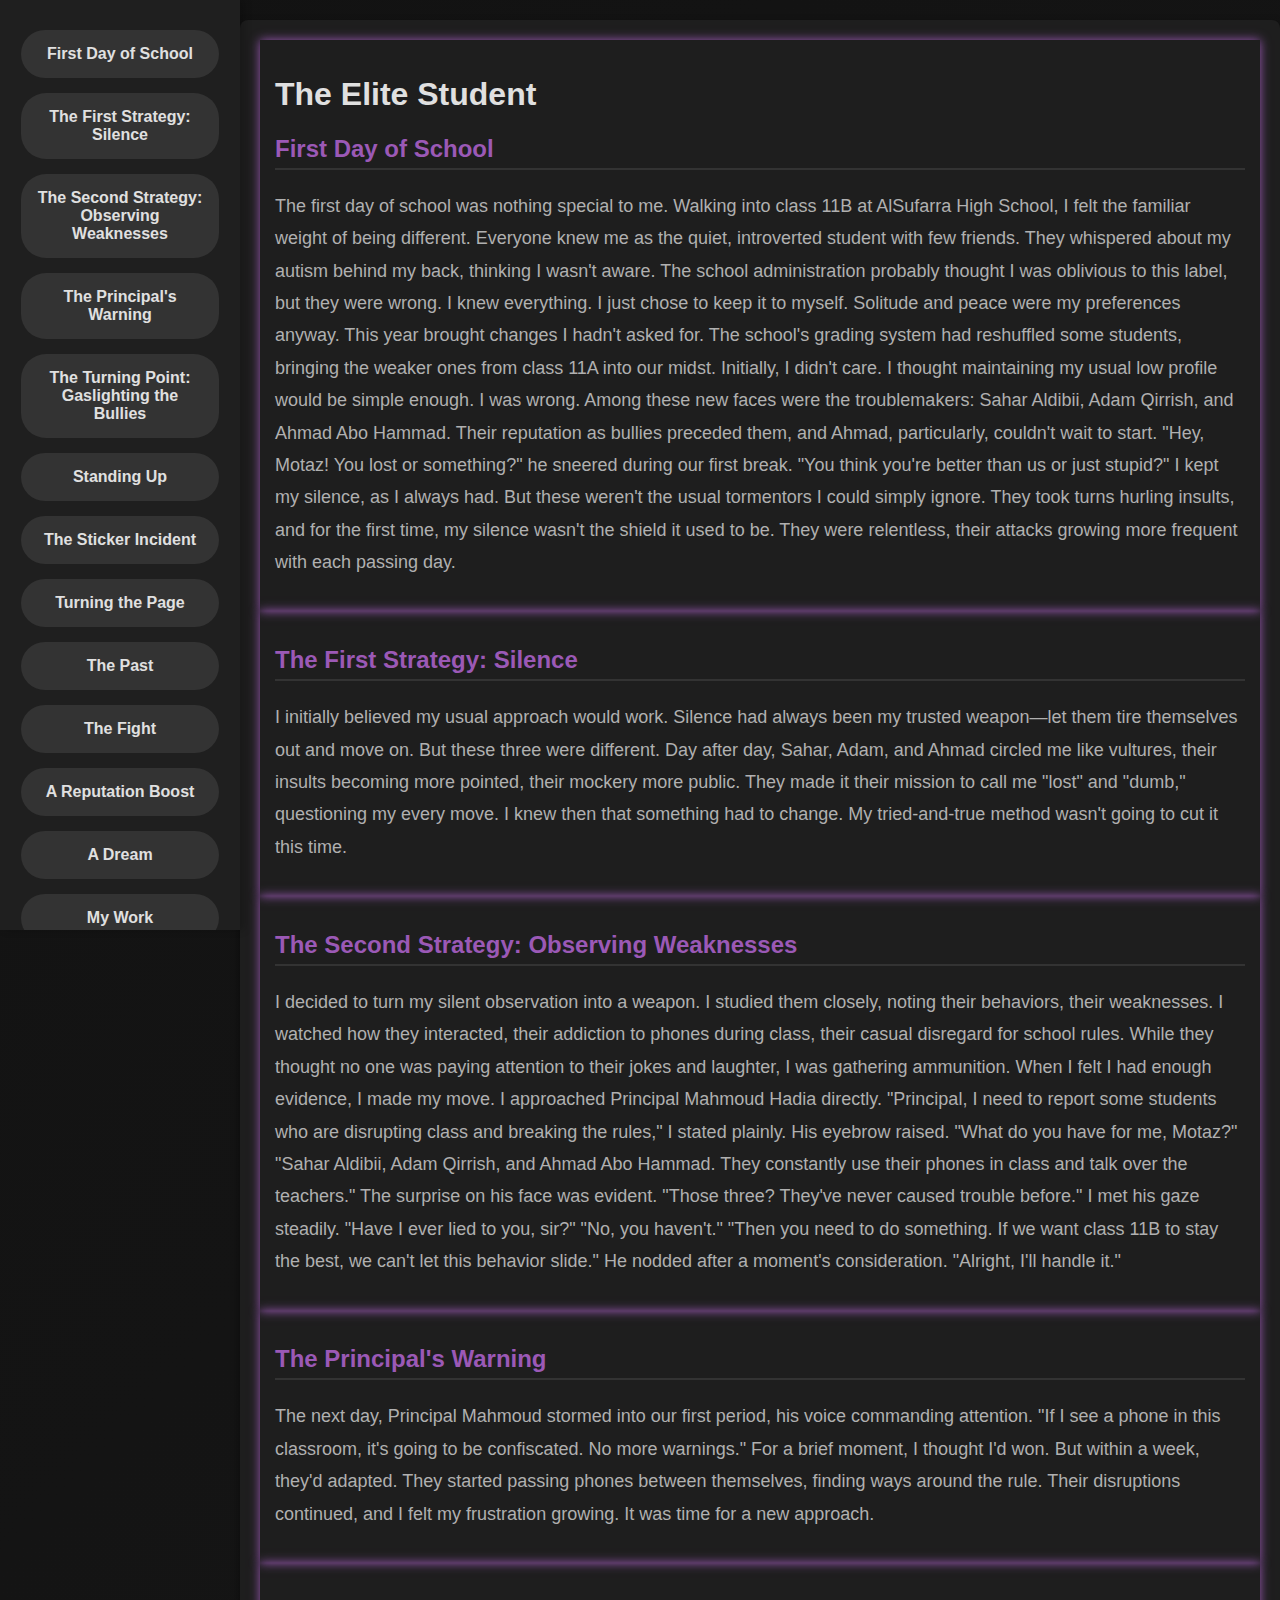
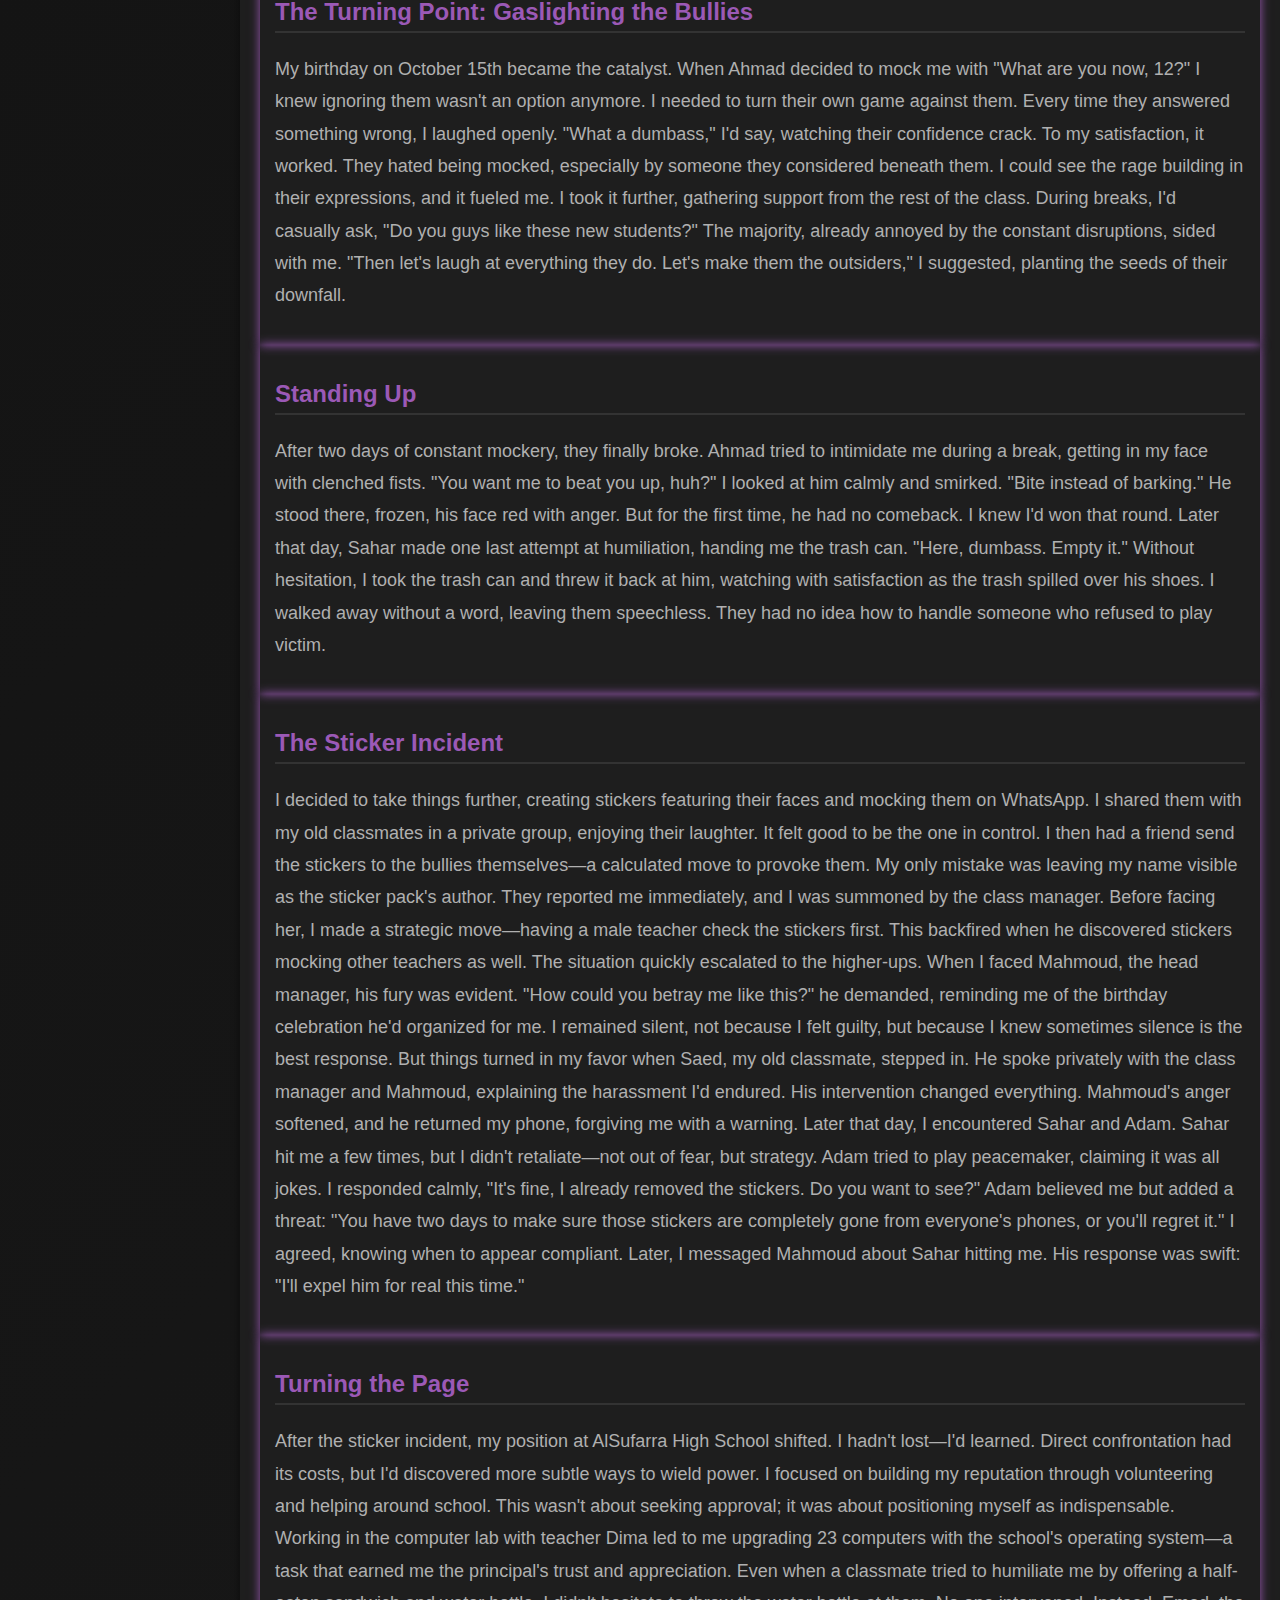
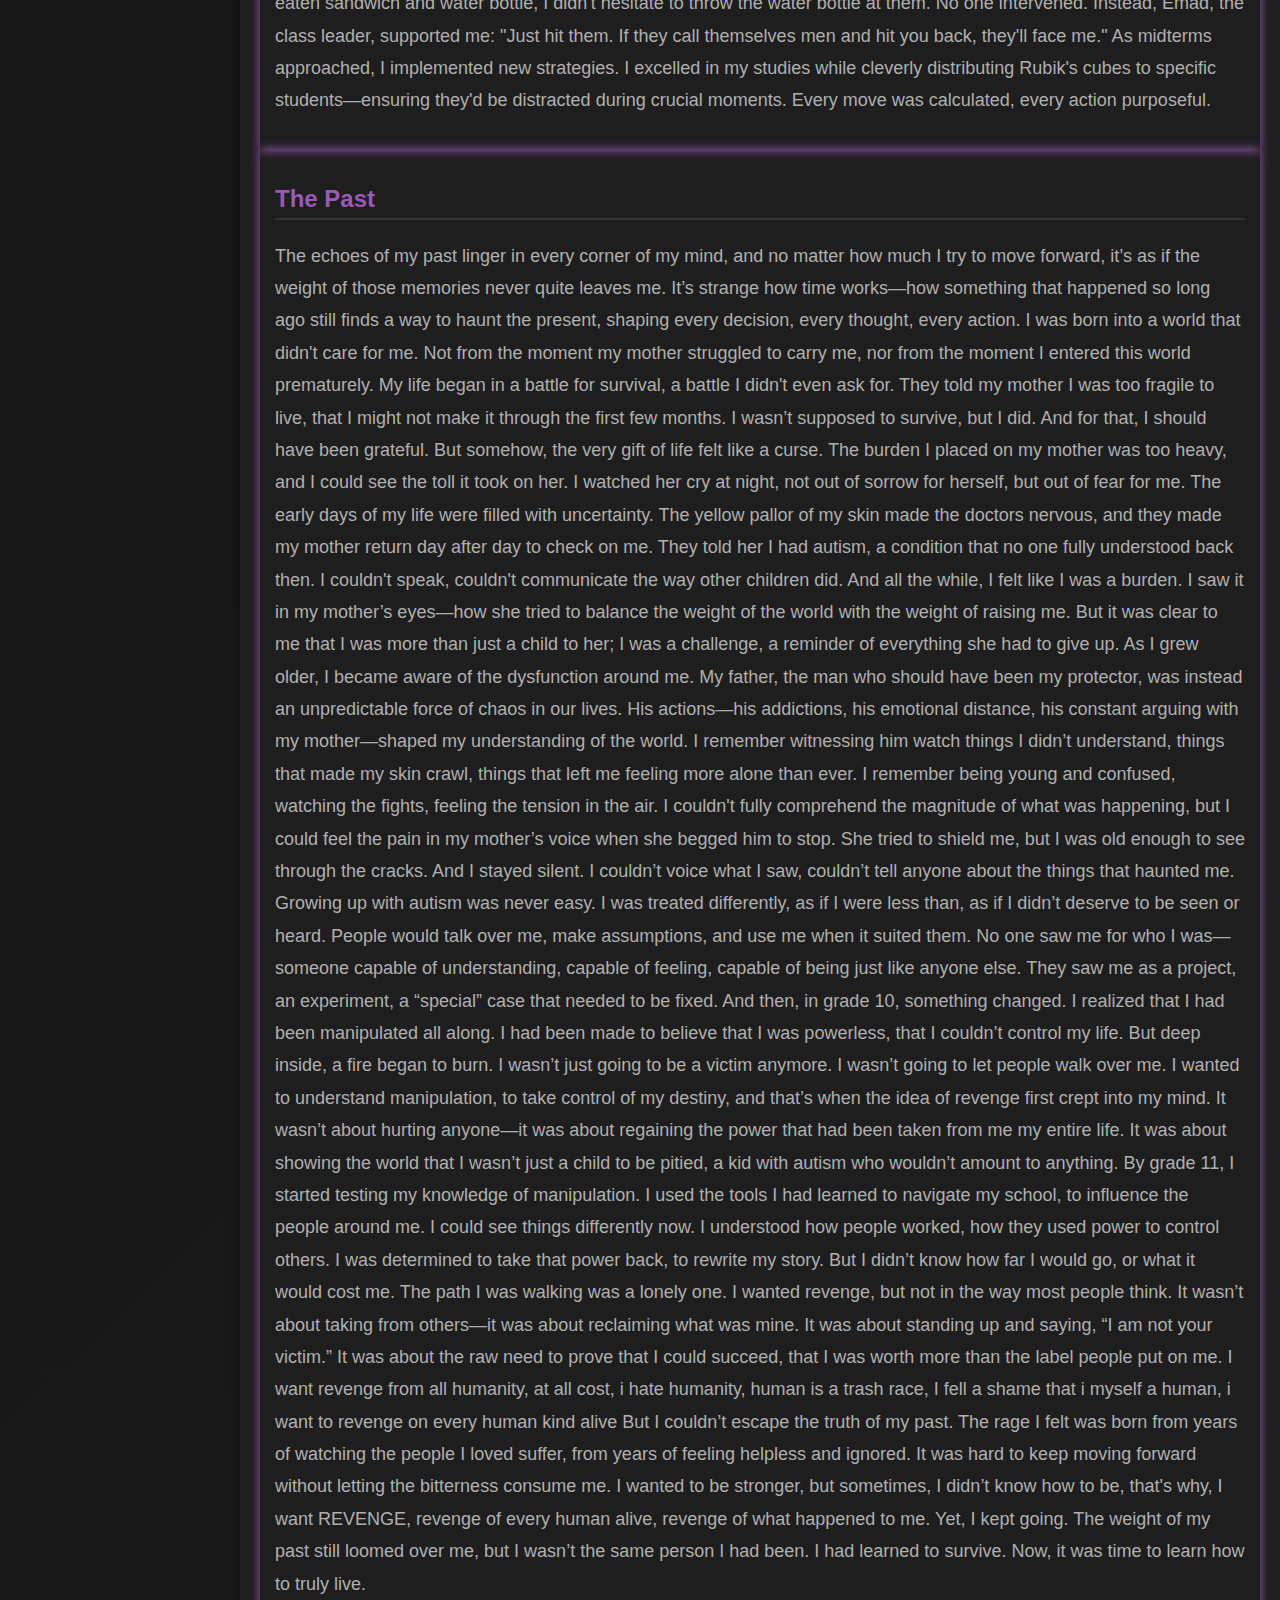
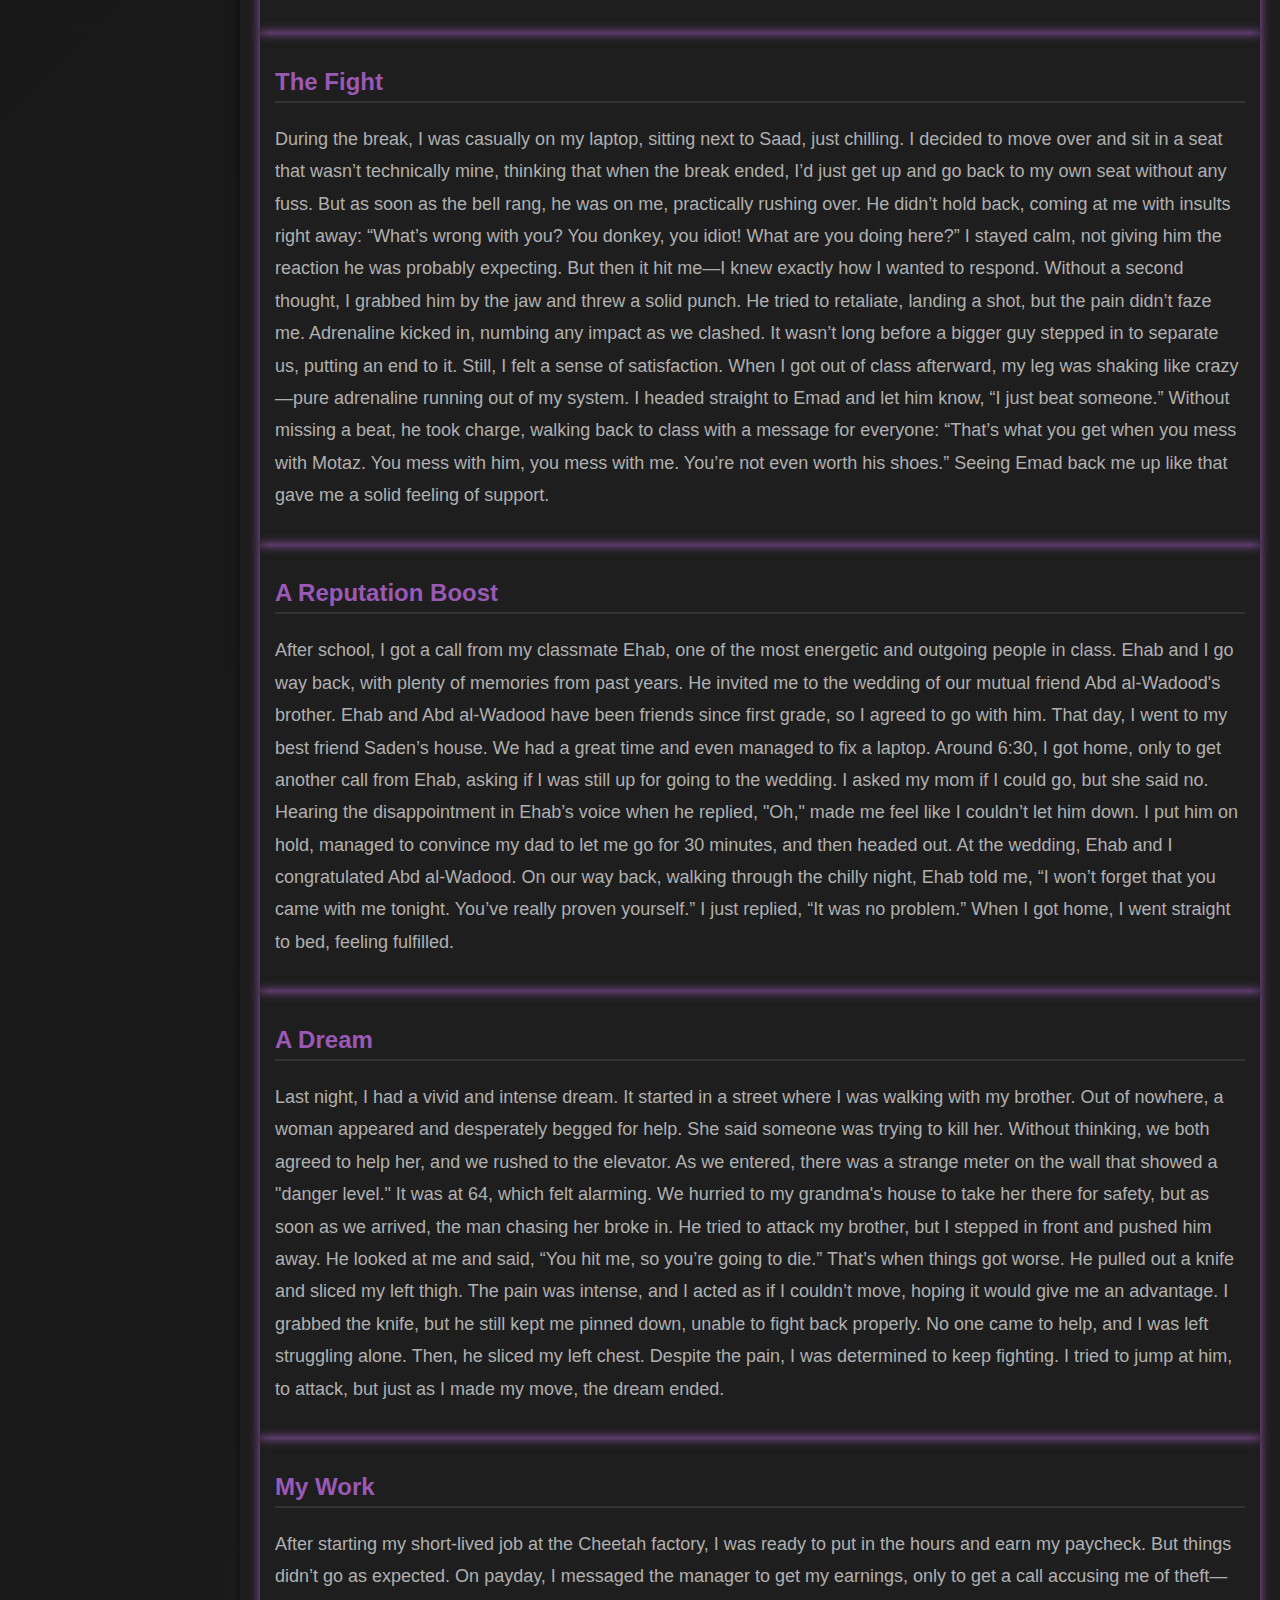
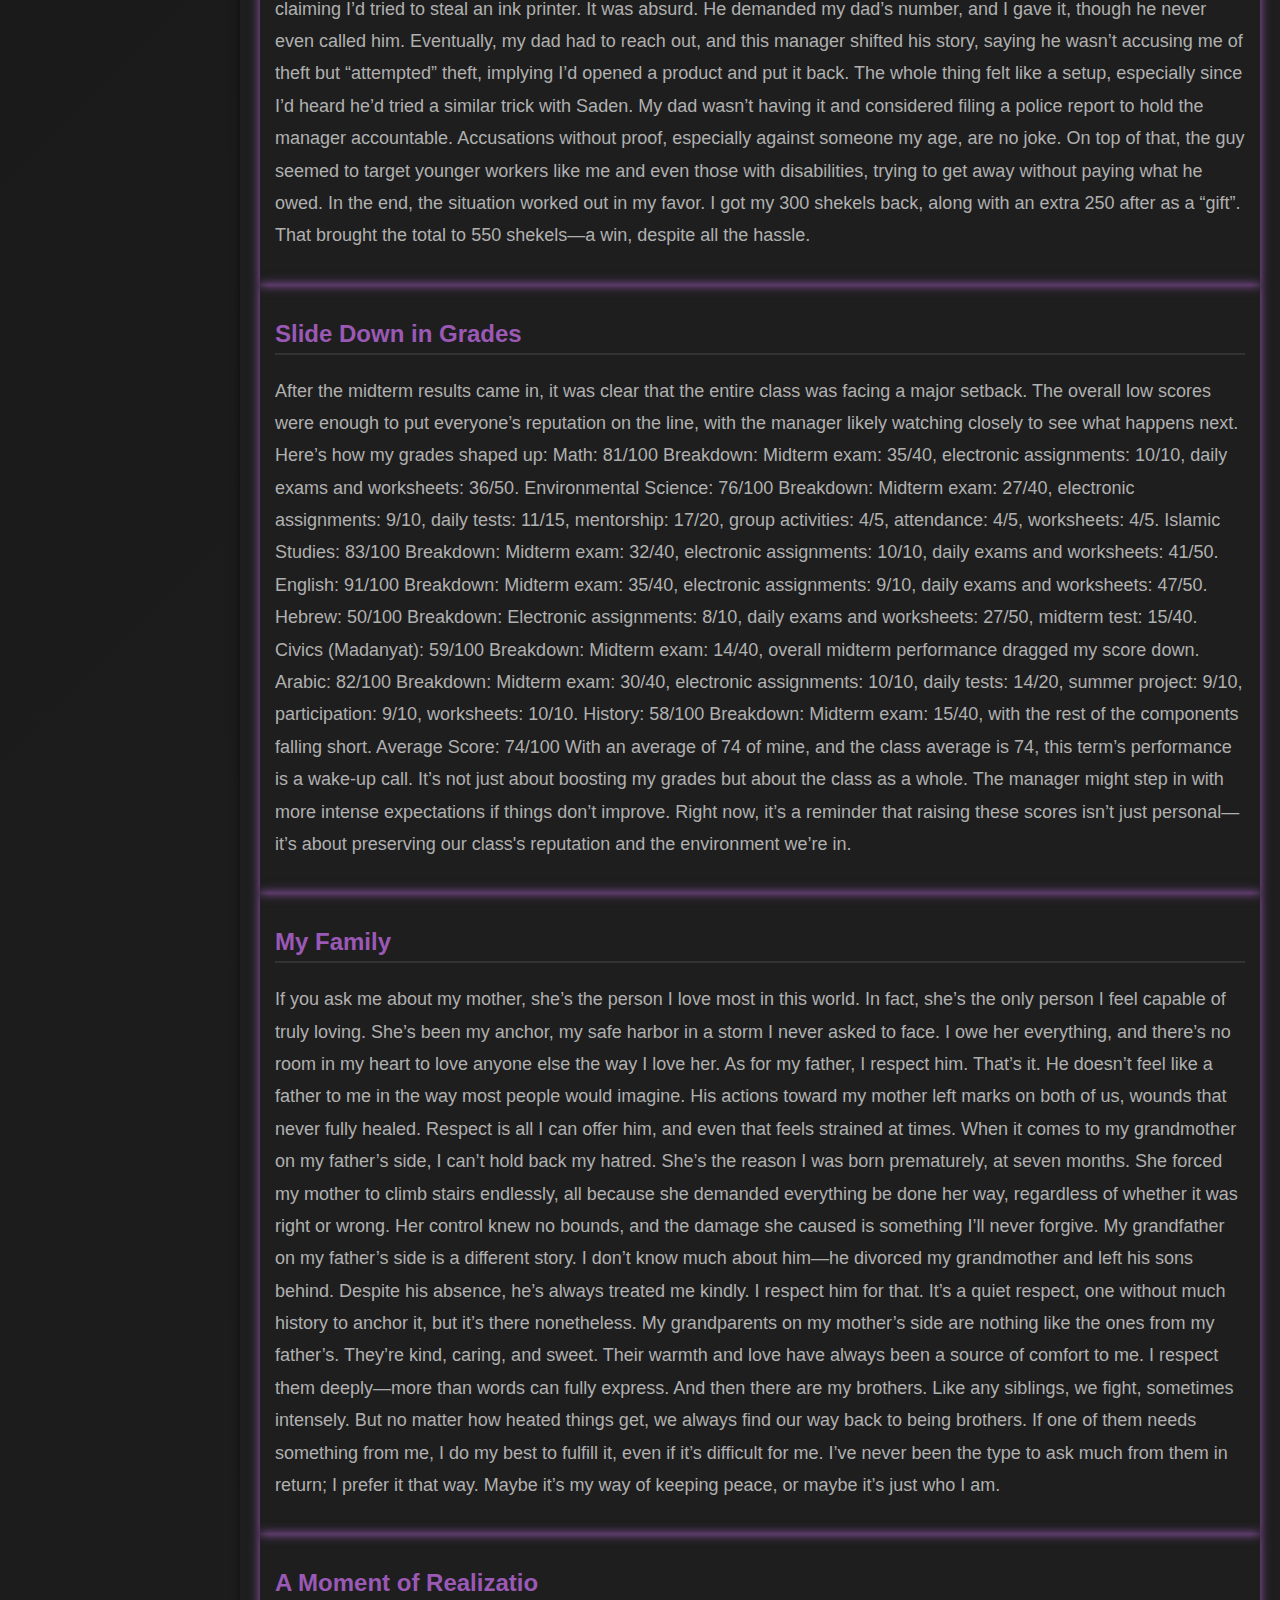
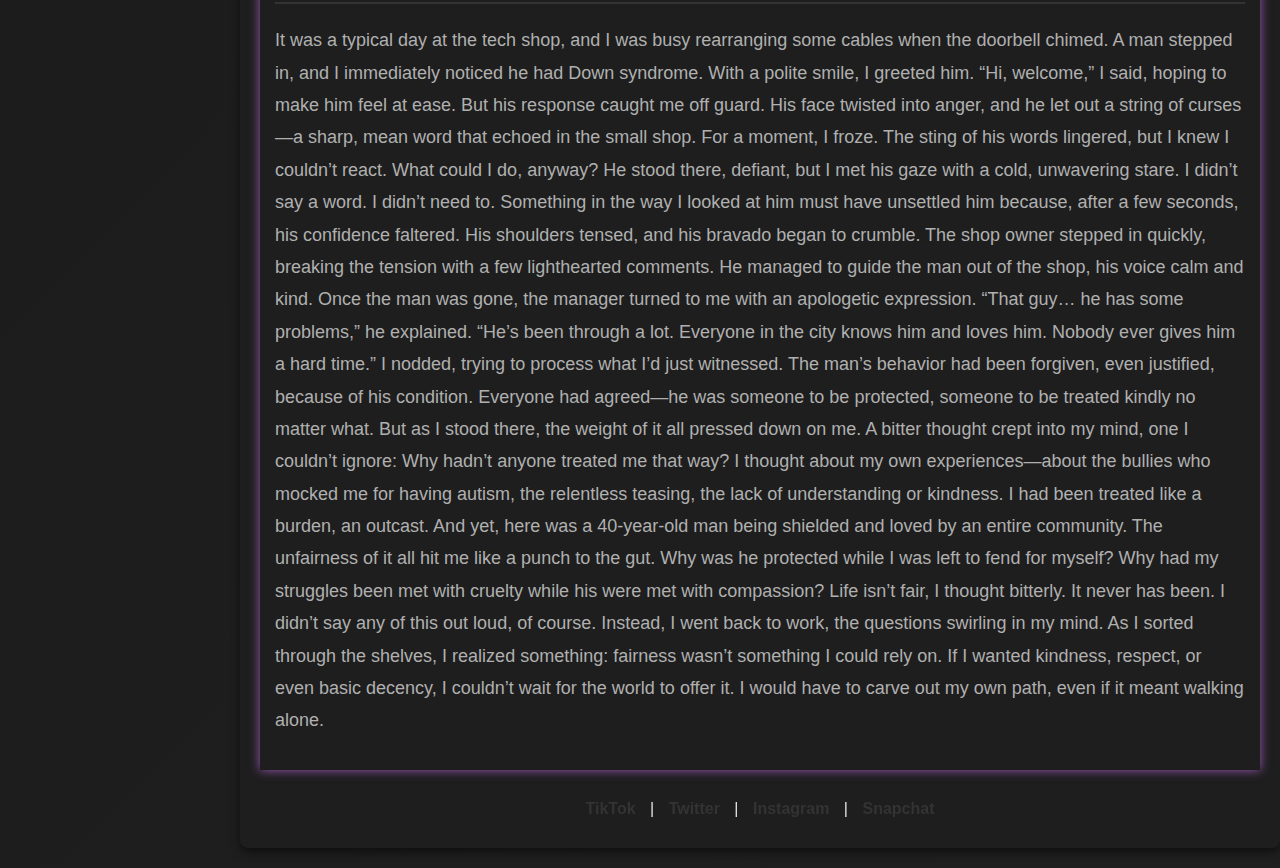
==== commit 91aaad93: "Update index.html" ====
--- a/index.html
+++ b/index.html
@@ -24,6 +24,7 @@
             <li><a href="#work" onclick="showArc('work')">My Work</a></li>
             <li><a href="#grades" onclick="showArc('grades')">Slide Down in Grades</a></li>
             <li><a href="#family" onclick="showArc('family')">My Family</a></li>
+            <li><a href="#A Moment of Realization" onclick="showArc('A Moment of Realization')">A Moment of Realization</a></li>
         </ul>
     </nav>
     
@@ -196,9 +197,9 @@
                 History: 58/100
                 
                 Breakdown: Midterm exam: 15/40, with the rest of the components falling short.
-                Average Score: 72.5/100
-                
-                With an average of 72.5, this term’s performance is a wake-up call. It’s not just about boosting my grades but about the class as a whole. The manager might step in with more intense expectations if things don’t improve. Right now, it’s a reminder that raising these scores isn’t just personal—it’s about preserving our class's reputation and the environment we’re in.
+                Average Score: 74/100
+                
+                With an average of 74 of mine, and the class average is 74, this term’s performance is a wake-up call. It’s not just about boosting my grades but about the class as a whole. The manager might step in with more intense expectations if things don’t improve. Right now, it’s a reminder that raising these scores isn’t just personal—it’s about preserving our class's reputation and the environment we’re in.
                 </p>
         </div>
         <div id="family" class="arc-content">
@@ -214,6 +215,35 @@
                 My grandparents on my mother’s side are nothing like the ones from my father’s. They’re kind, caring, and sweet. Their warmth and love have always been a source of comfort to me. I respect them deeply—more than words can fully express.
                 
                 And then there are my brothers. Like any siblings, we fight, sometimes intensely. But no matter how heated things get, we always find our way back to being brothers. If one of them needs something from me, I do my best to fulfill it, even if it’s difficult for me. I’ve never been the type to ask much from them in return; I prefer it that way. Maybe it’s my way of keeping peace, or maybe it’s just who I am.
+                </p>
+        </div>
+        <div id="A Moment of Realizatio" class="arc-content">
+            <h2>A Moment of Realizatio</h2>
+            <p>It was a typical day at the tech shop, and I was busy rearranging some cables when the doorbell chimed. A man stepped in, and I immediately noticed he had Down syndrome. With a polite smile, I greeted him.
+
+                “Hi, welcome,” I said, hoping to make him feel at ease.
+                
+                But his response caught me off guard. His face twisted into anger, and he let out a string of curses—a sharp, mean word that echoed in the small shop. For a moment, I froze. The sting of his words lingered, but I knew I couldn’t react. What could I do, anyway? He stood there, defiant, but I met his gaze with a cold, unwavering stare.
+                
+                I didn’t say a word. I didn’t need to. Something in the way I looked at him must have unsettled him because, after a few seconds, his confidence faltered. His shoulders tensed, and his bravado began to crumble.
+                
+                The shop owner stepped in quickly, breaking the tension with a few lighthearted comments. He managed to guide the man out of the shop, his voice calm and kind. Once the man was gone, the manager turned to me with an apologetic expression.
+                
+                “That guy… he has some problems,” he explained. “He’s been through a lot. Everyone in the city knows him and loves him. Nobody ever gives him a hard time.”
+                
+                I nodded, trying to process what I’d just witnessed. The man’s behavior had been forgiven, even justified, because of his condition. Everyone had agreed—he was someone to be protected, someone to be treated kindly no matter what.
+                
+                But as I stood there, the weight of it all pressed down on me. A bitter thought crept into my mind, one I couldn’t ignore: Why hadn’t anyone treated me that way?
+                
+                I thought about my own experiences—about the bullies who mocked me for having autism, the relentless teasing, the lack of understanding or kindness. I had been treated like a burden, an outcast. And yet, here was a 40-year-old man being shielded and loved by an entire community.
+                
+                The unfairness of it all hit me like a punch to the gut. Why was he protected while I was left to fend for myself? Why had my struggles been met with cruelty while his were met with compassion?
+                
+                Life isn’t fair, I thought bitterly. It never has been.
+                
+                I didn’t say any of this out loud, of course. Instead, I went back to work, the questions swirling in my mind. As I sorted through the shelves, I realized something: fairness wasn’t something I could rely on. If I wanted kindness, respect, or even basic decency, I couldn’t wait for the world to offer it.
+                
+                I would have to carve out my own path, even if it meant walking alone.
                 </p>
         </div>
         <style>
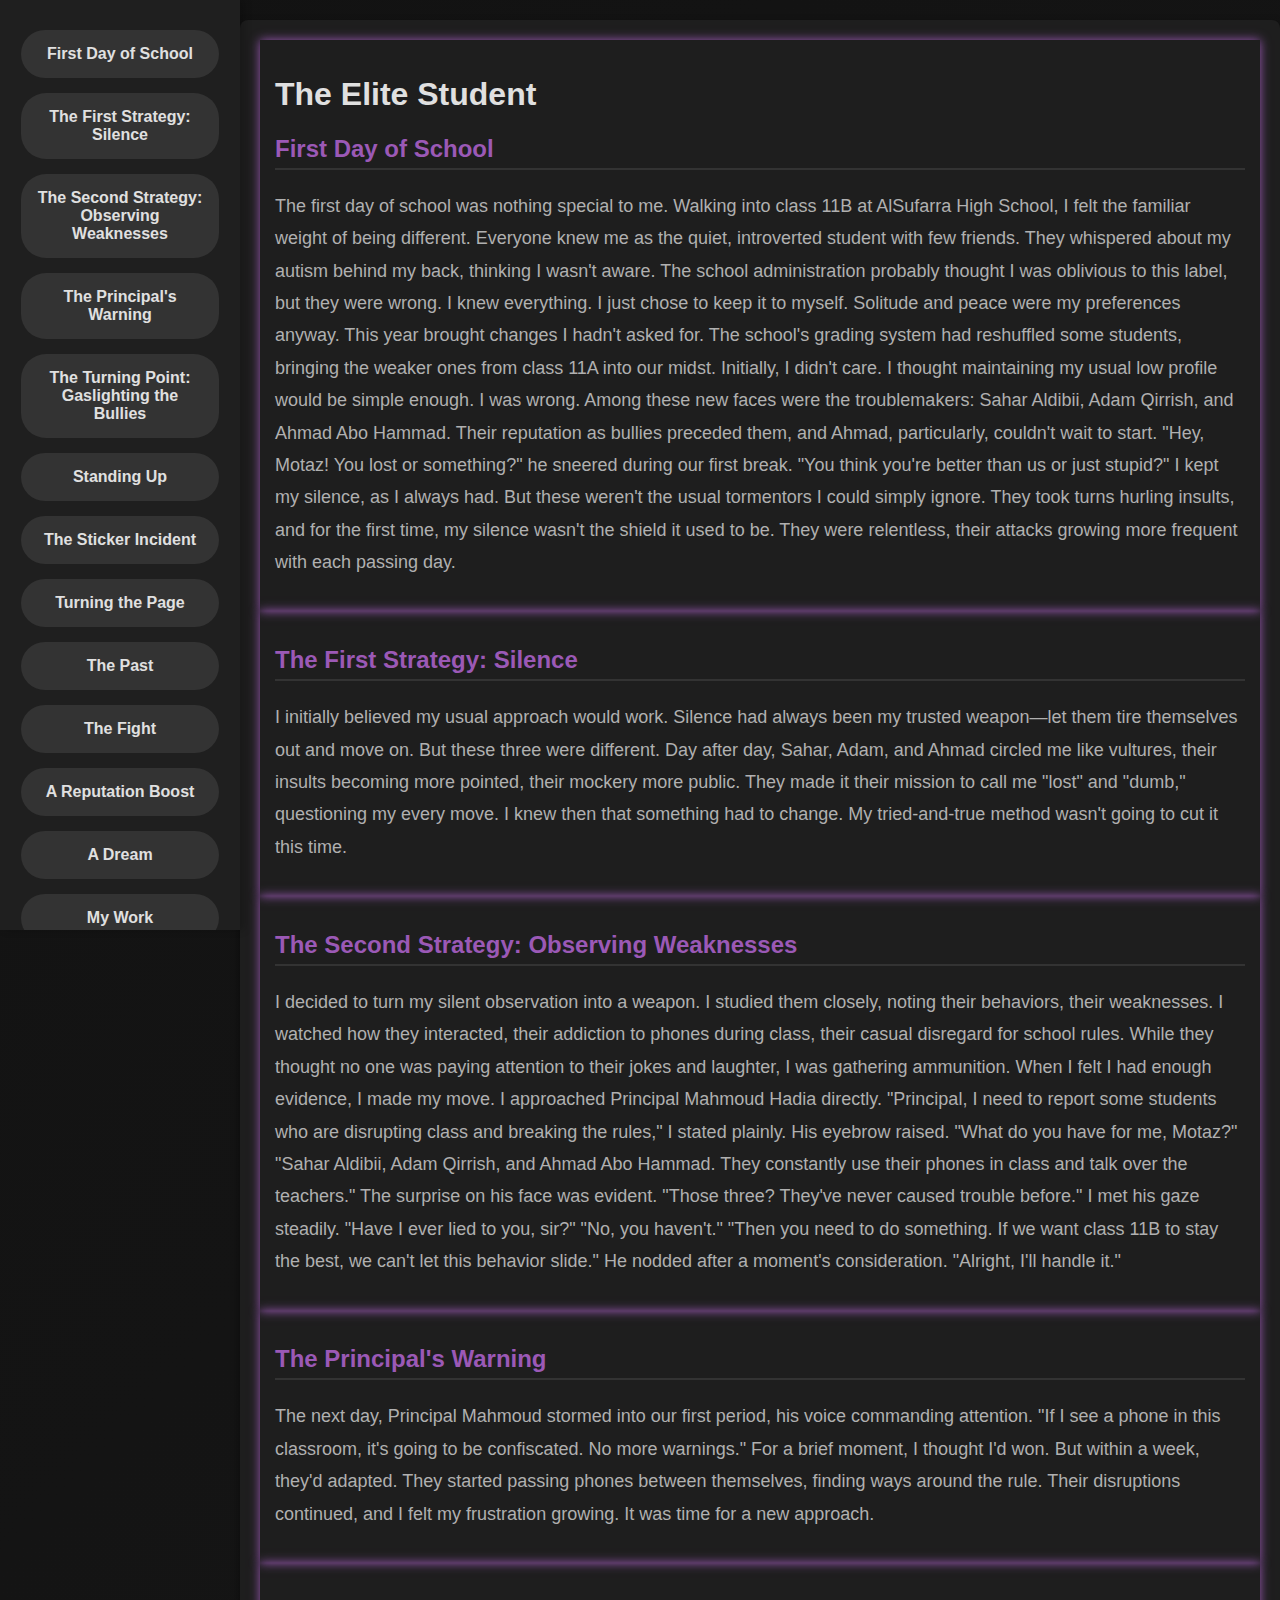
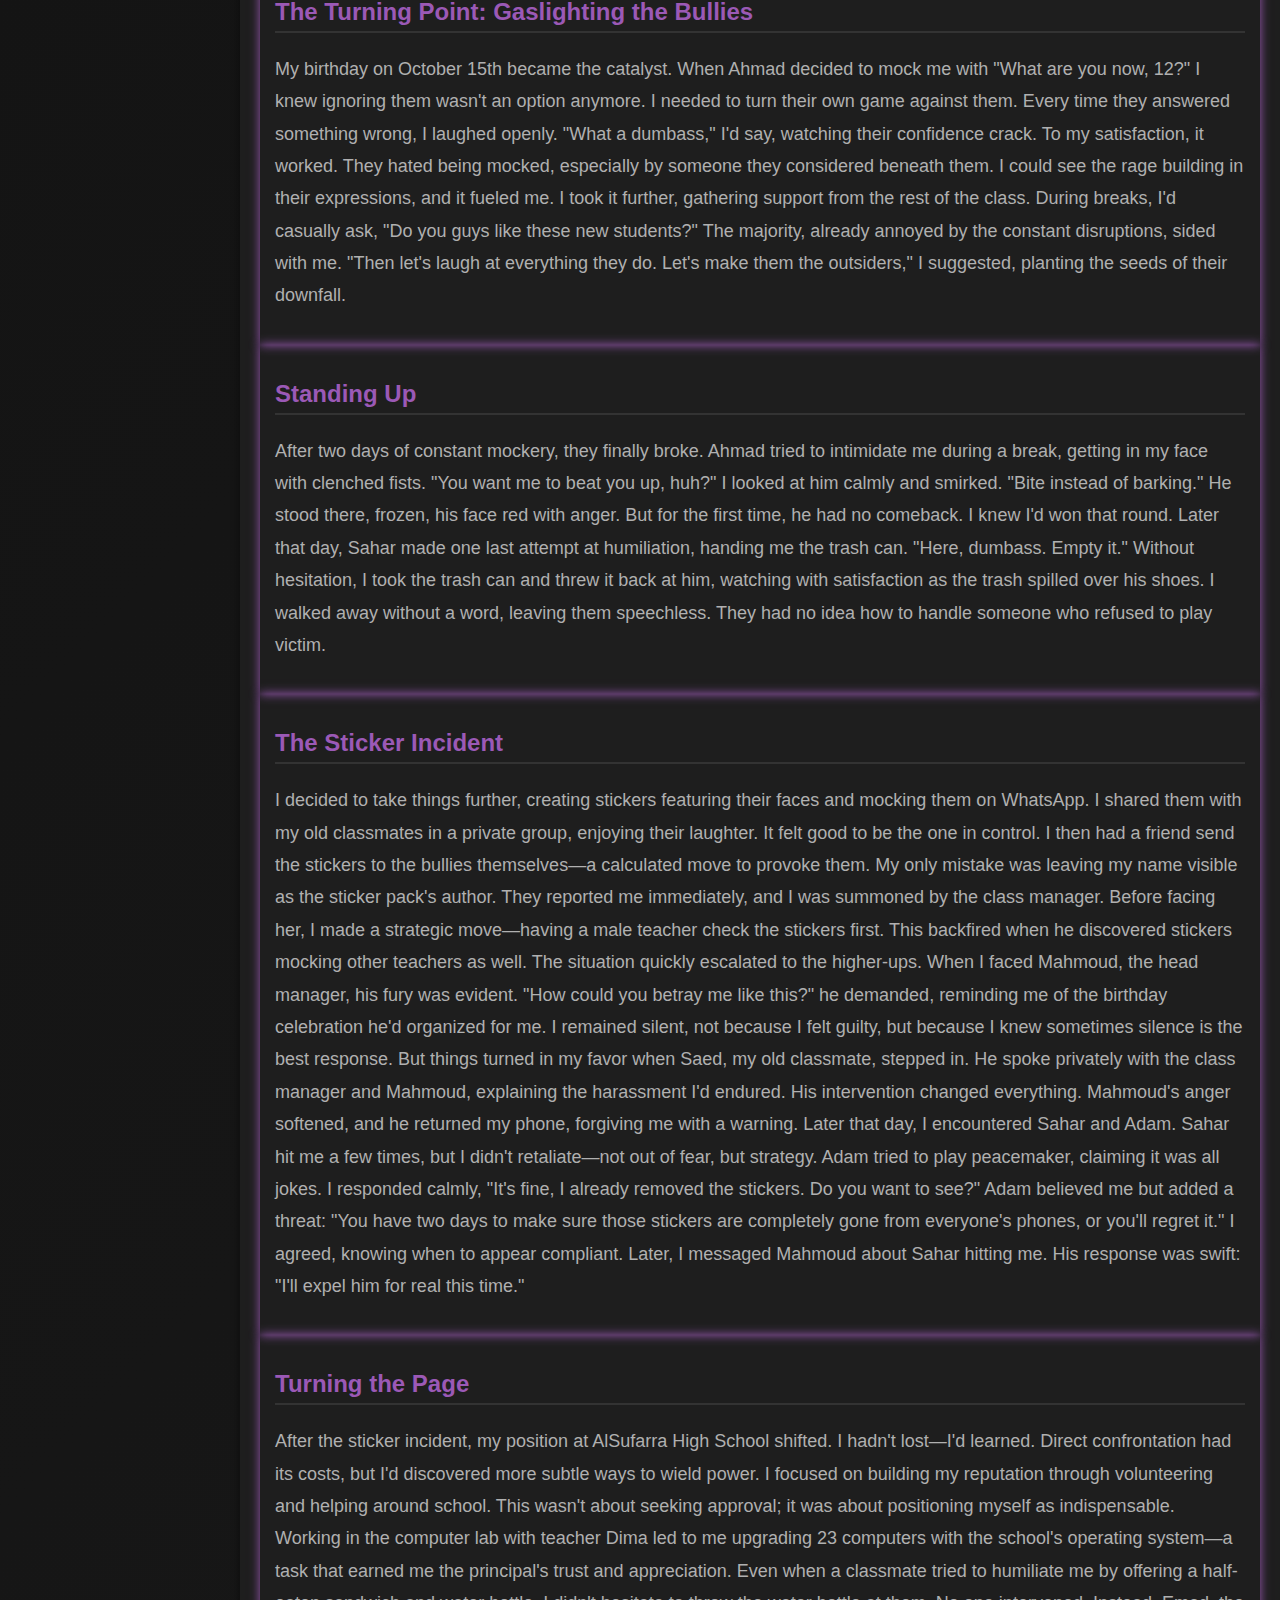
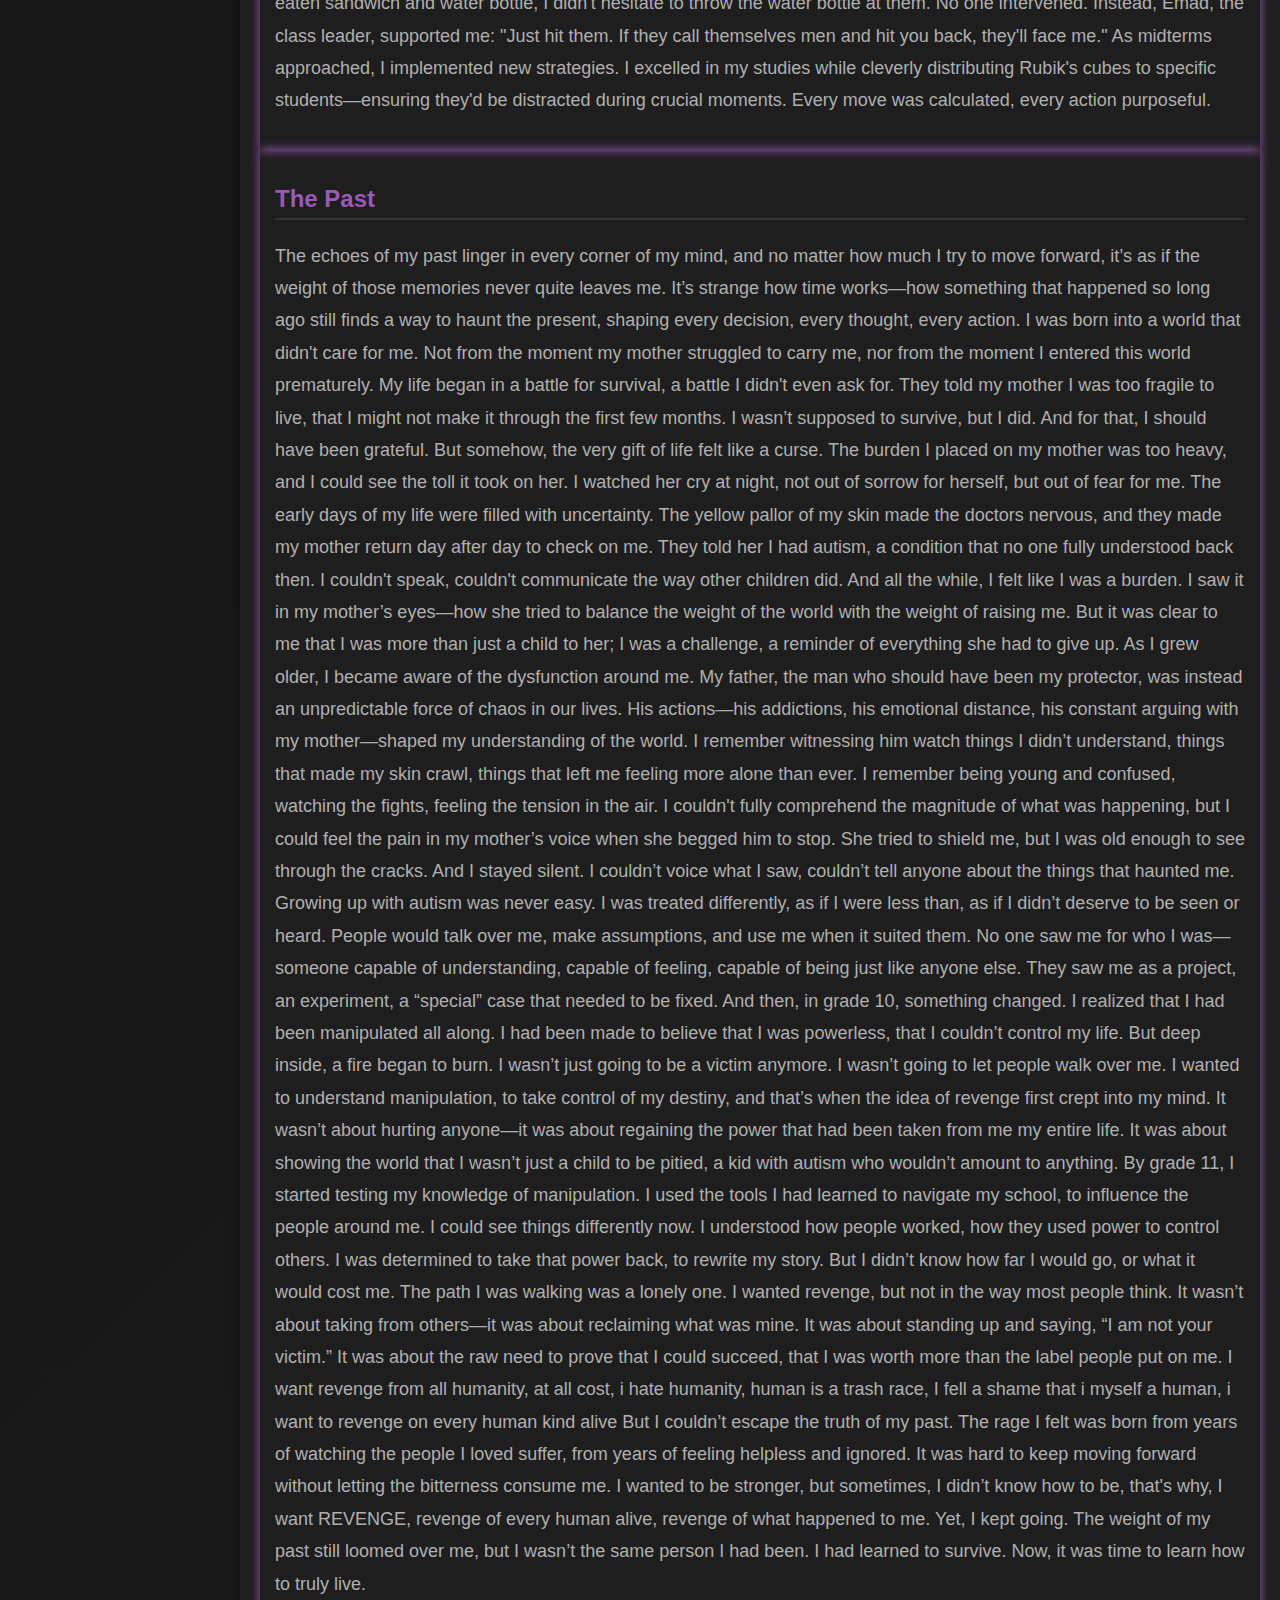
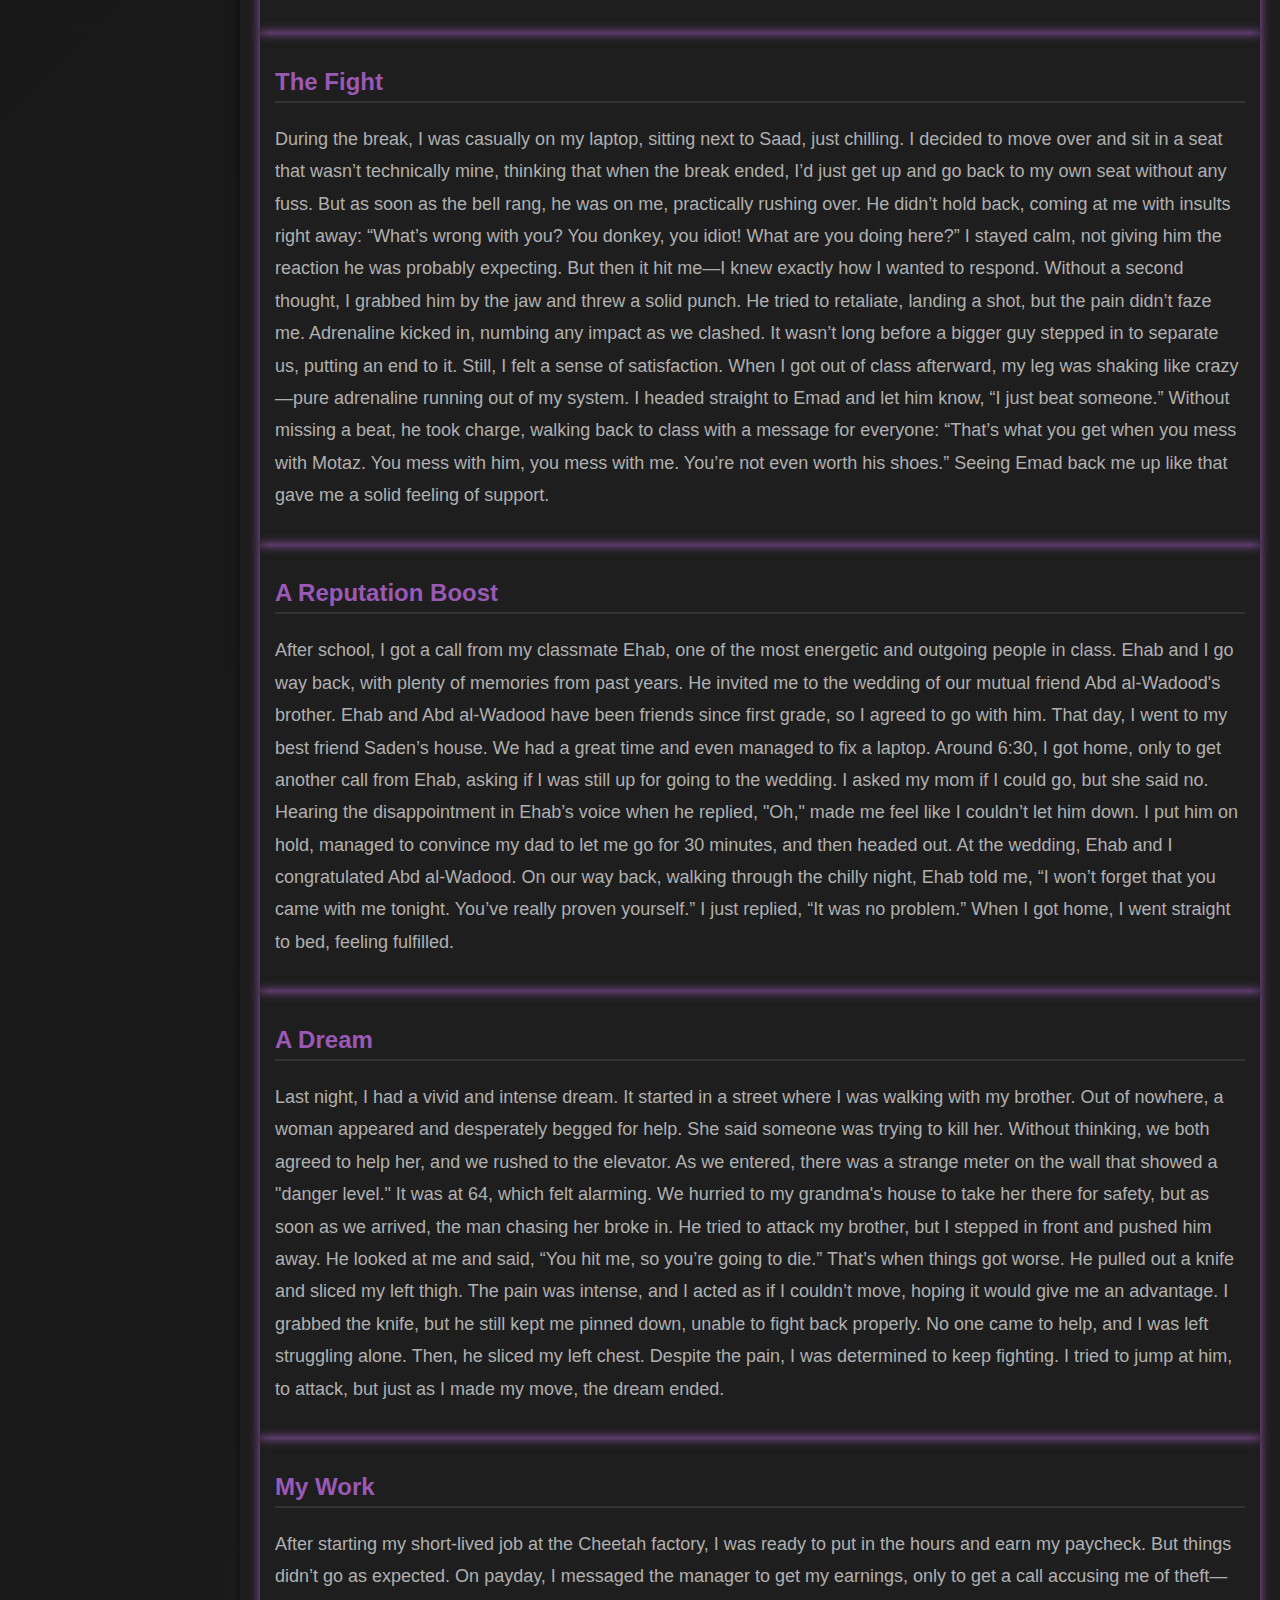
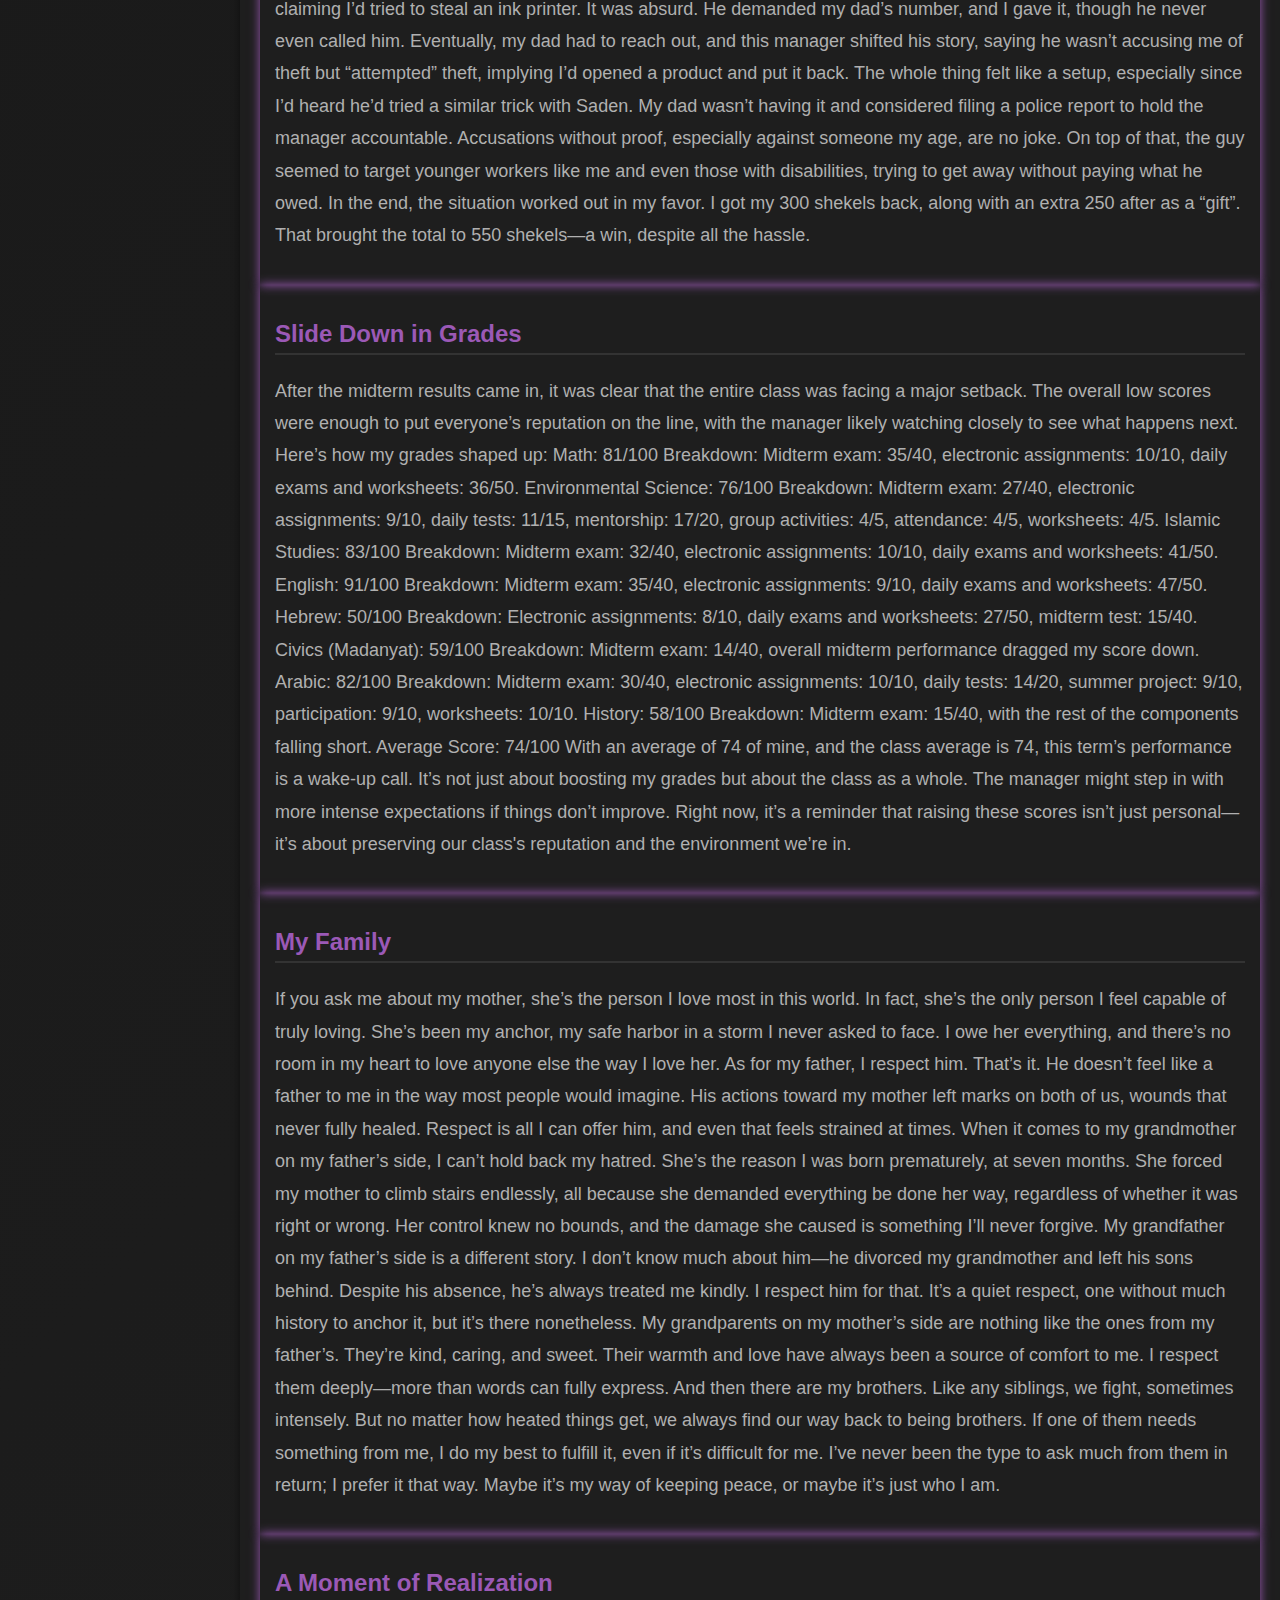
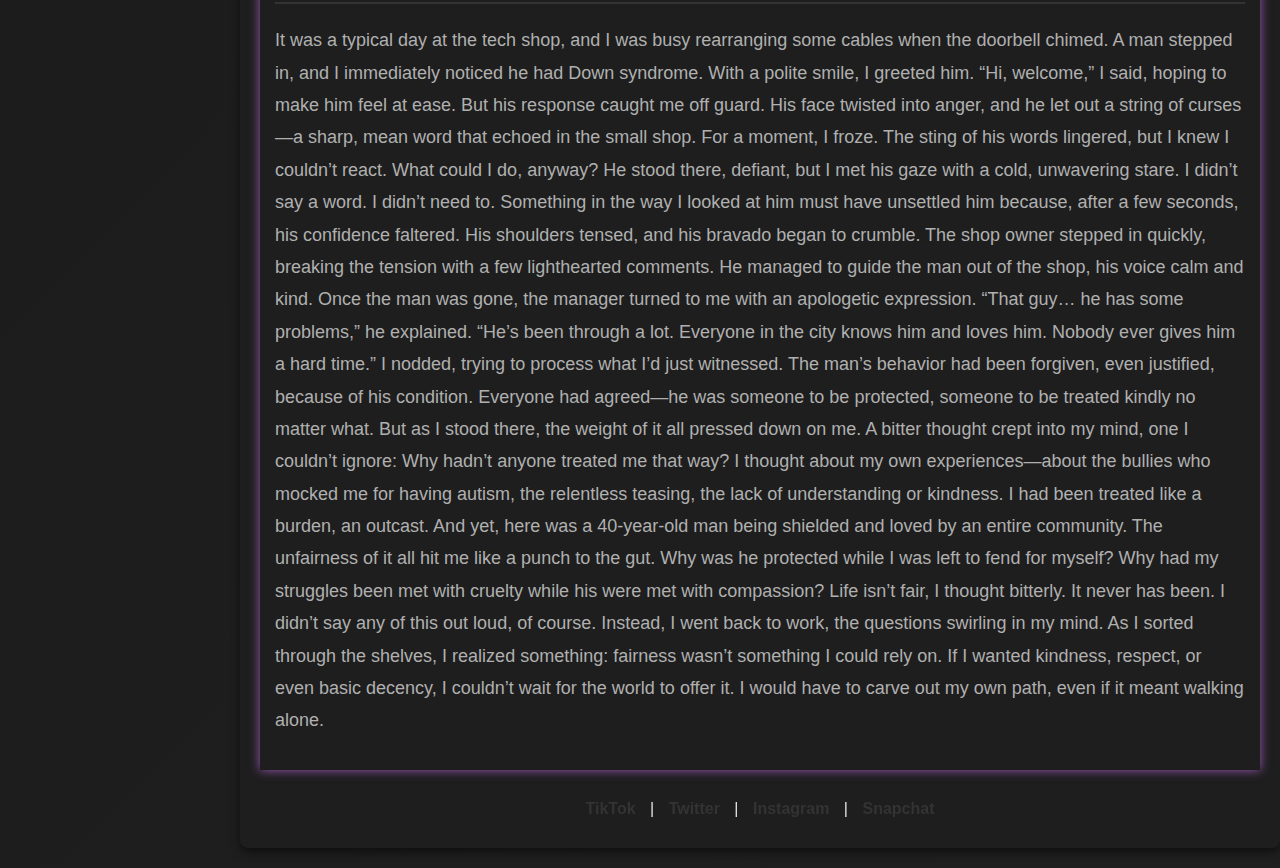
==== commit 8baf8865: "Update index.html" ====
--- a/index.html
+++ b/index.html
@@ -217,8 +217,8 @@
                 And then there are my brothers. Like any siblings, we fight, sometimes intensely. But no matter how heated things get, we always find our way back to being brothers. If one of them needs something from me, I do my best to fulfill it, even if it’s difficult for me. I’ve never been the type to ask much from them in return; I prefer it that way. Maybe it’s my way of keeping peace, or maybe it’s just who I am.
                 </p>
         </div>
-        <div id="A Moment of Realizatio" class="arc-content">
-            <h2>A Moment of Realizatio</h2>
+        <div id="A Moment of Realization" class="arc-content">
+            <h2>A Moment of Realization</h2>
             <p>It was a typical day at the tech shop, and I was busy rearranging some cables when the doorbell chimed. A man stepped in, and I immediately noticed he had Down syndrome. With a polite smile, I greeted him.
 
                 “Hi, welcome,” I said, hoping to make him feel at ease.
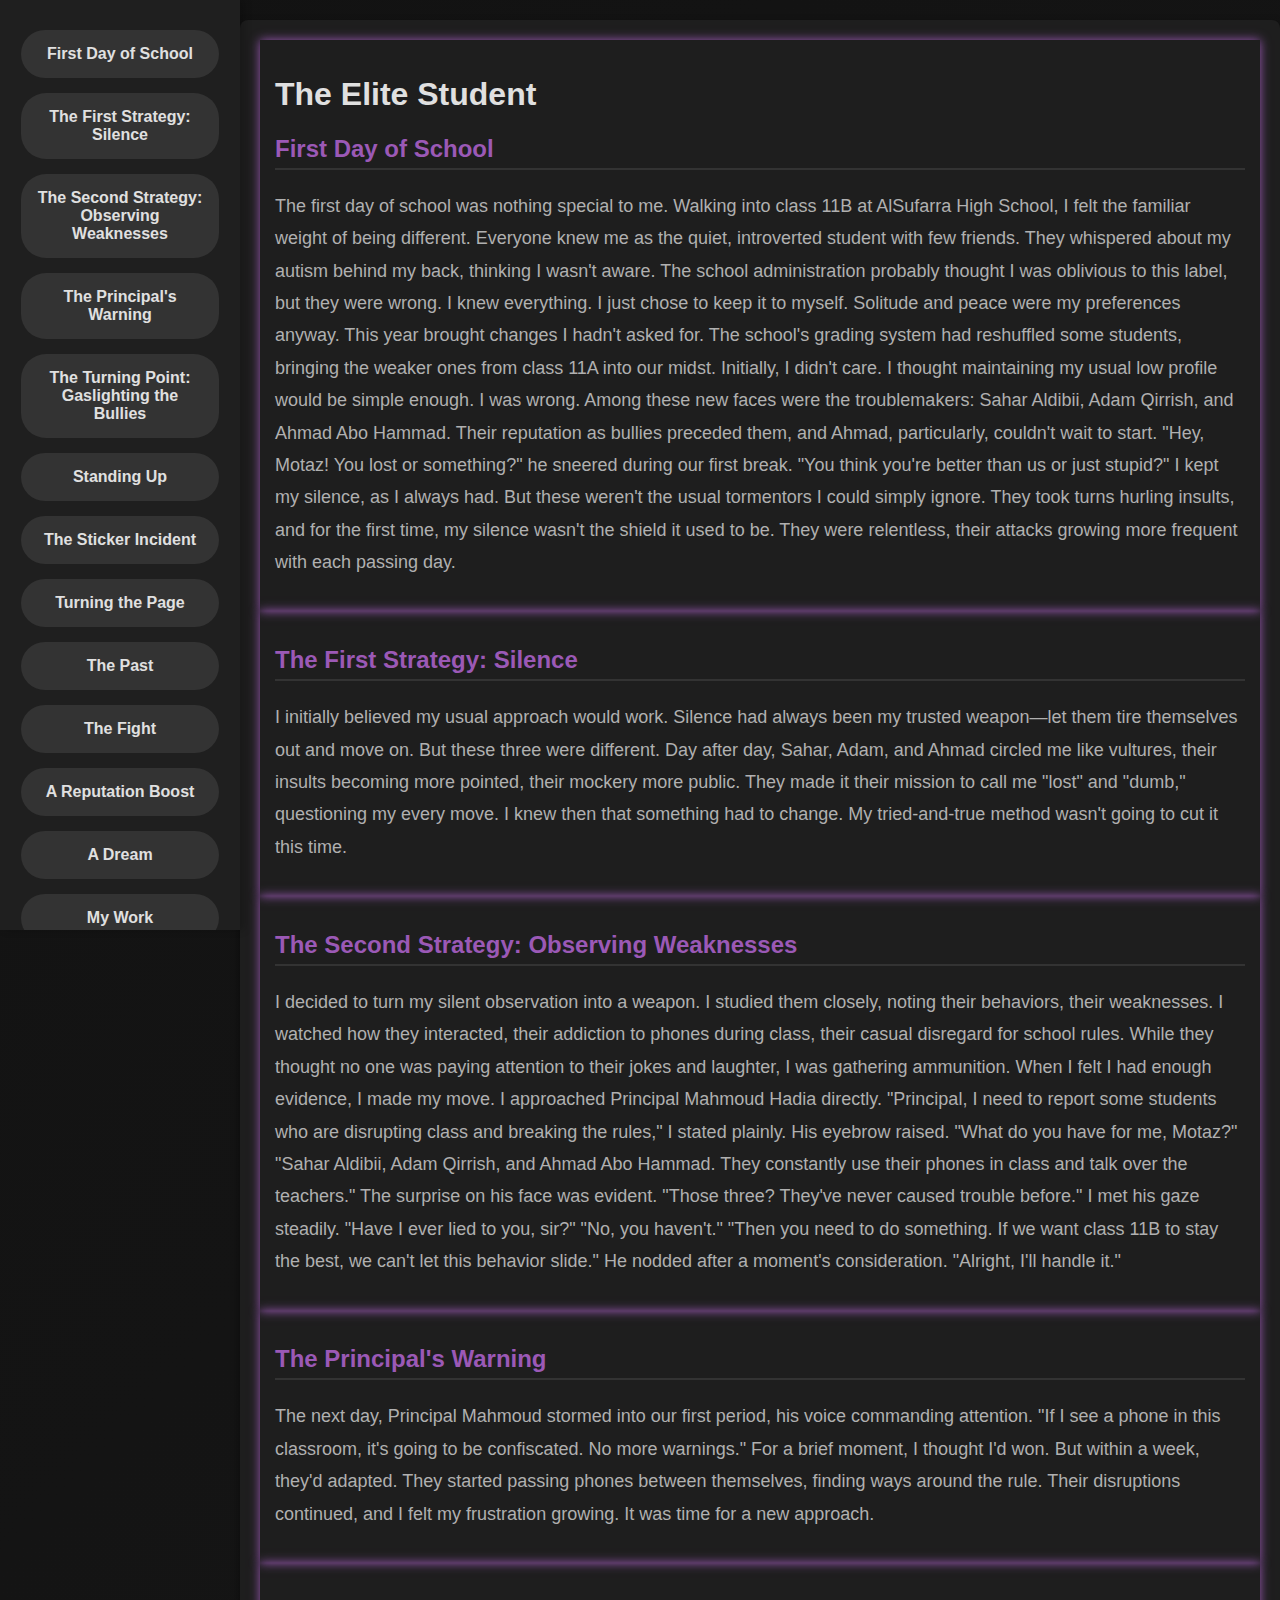
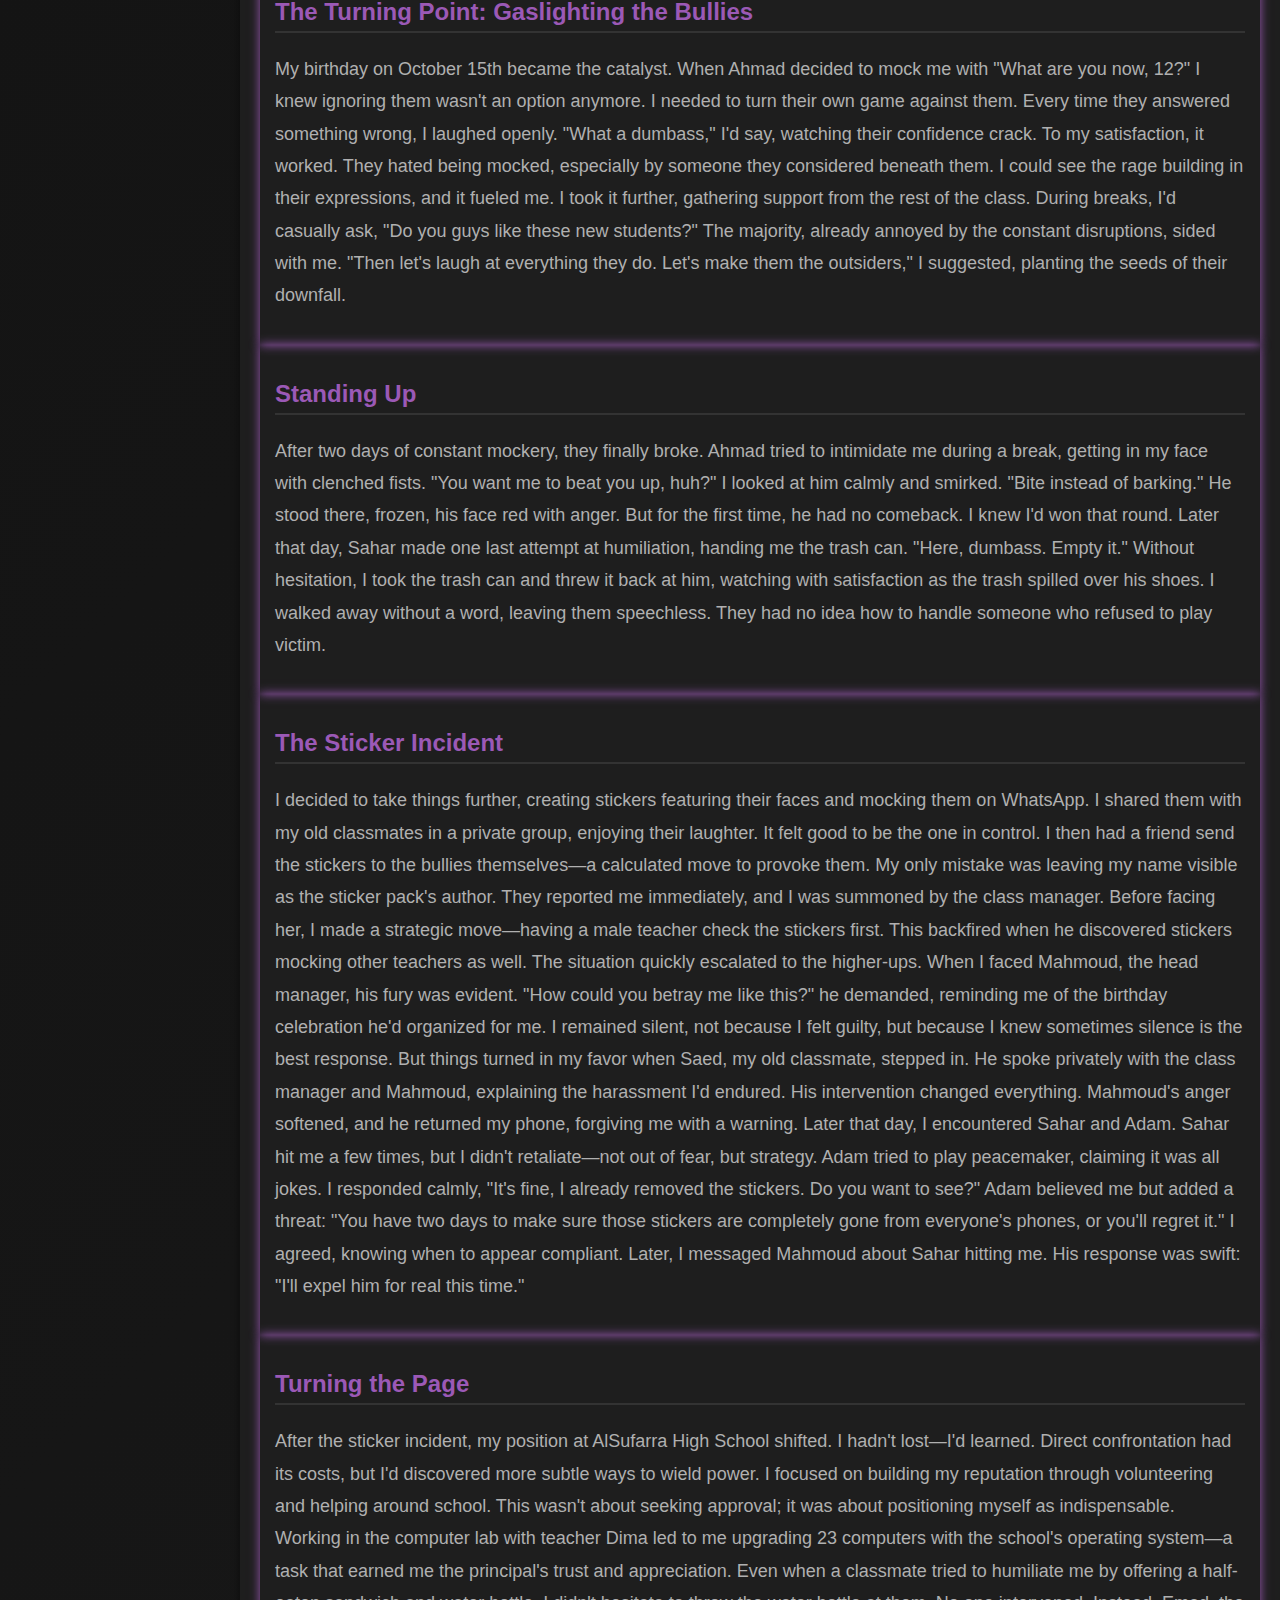
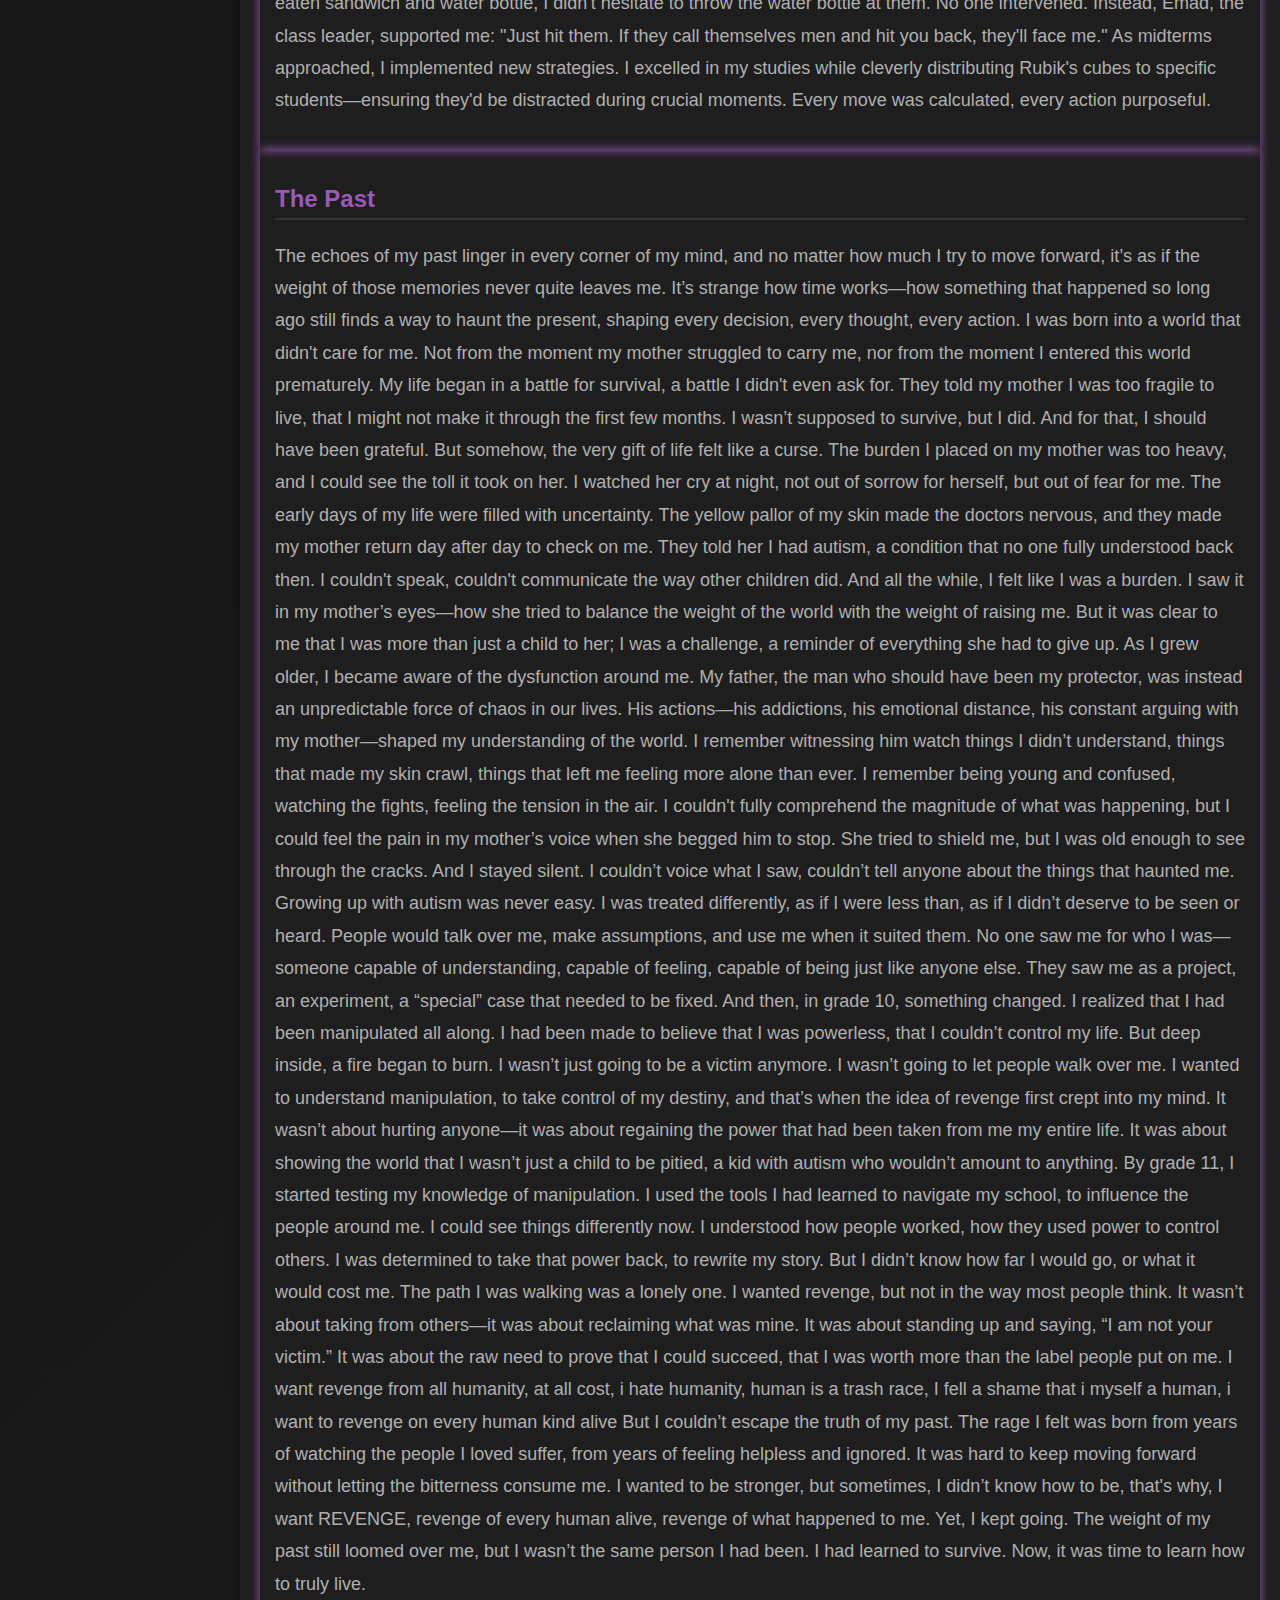
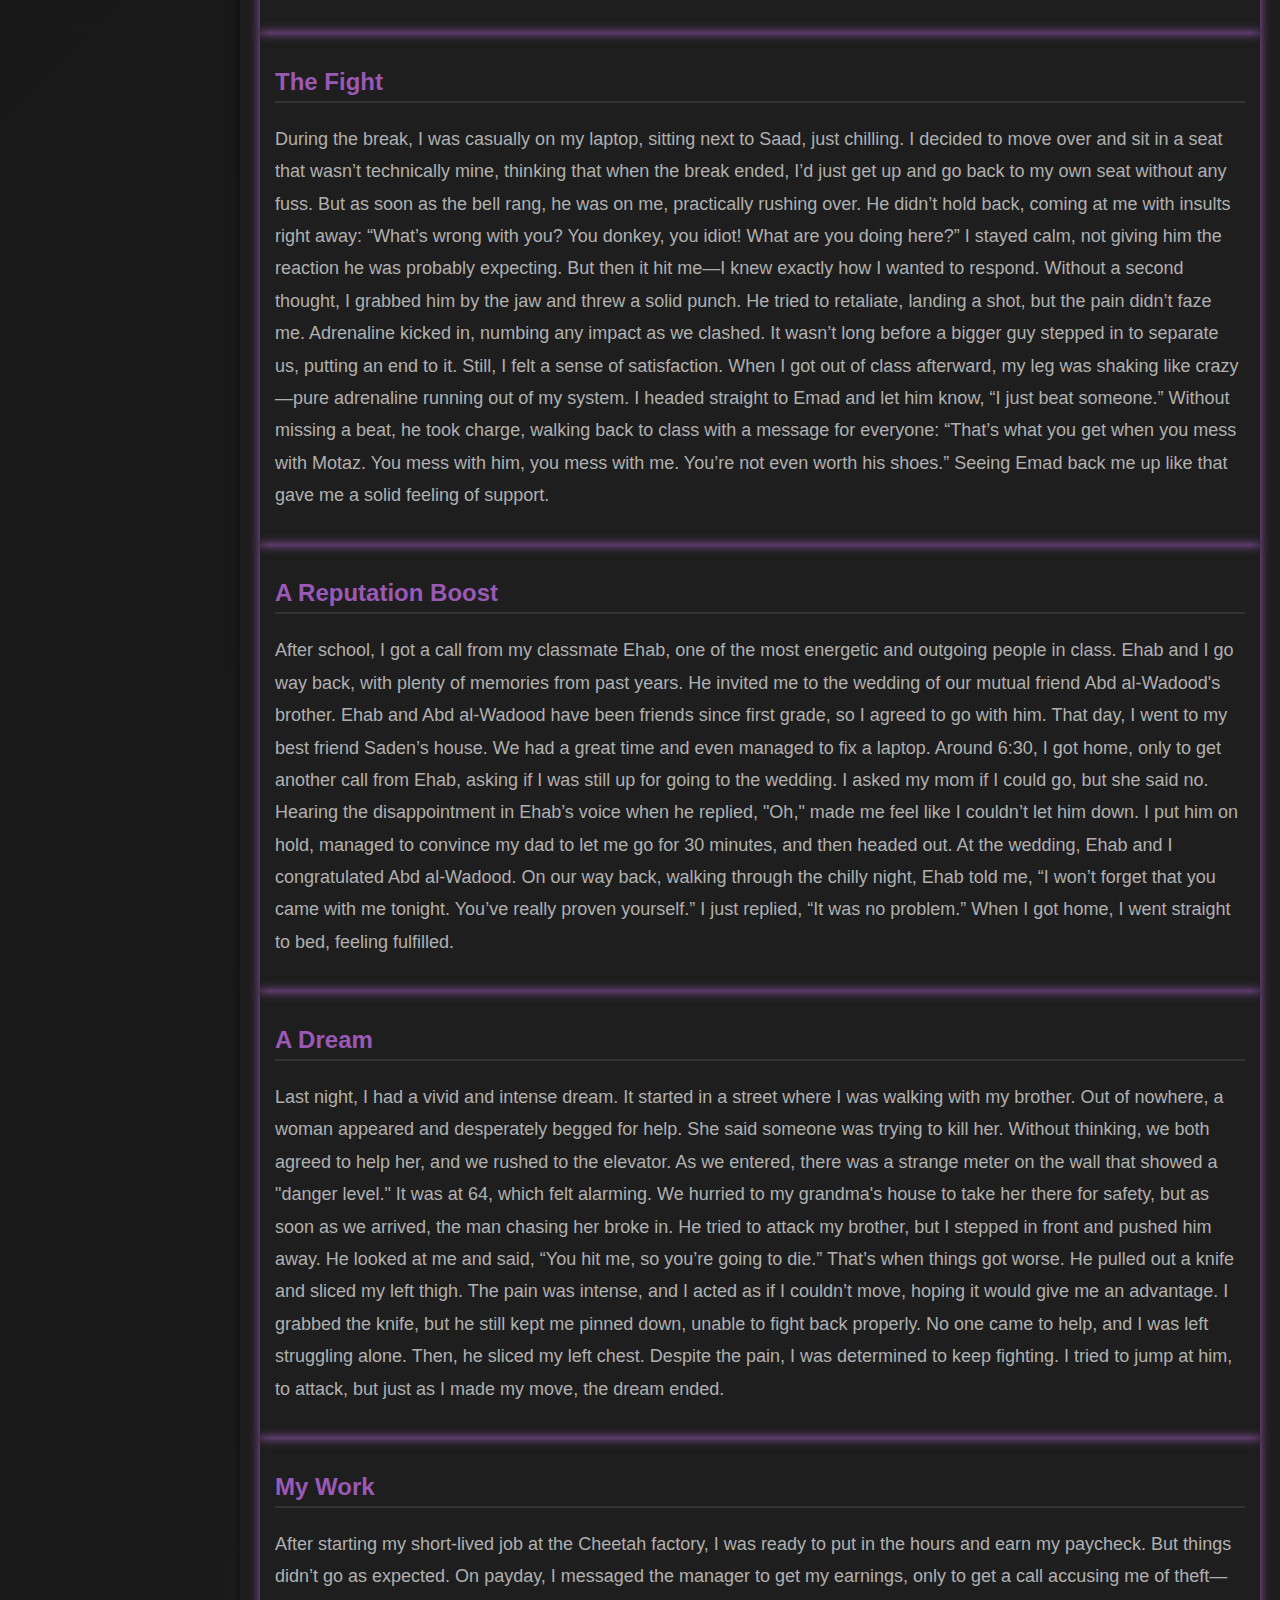
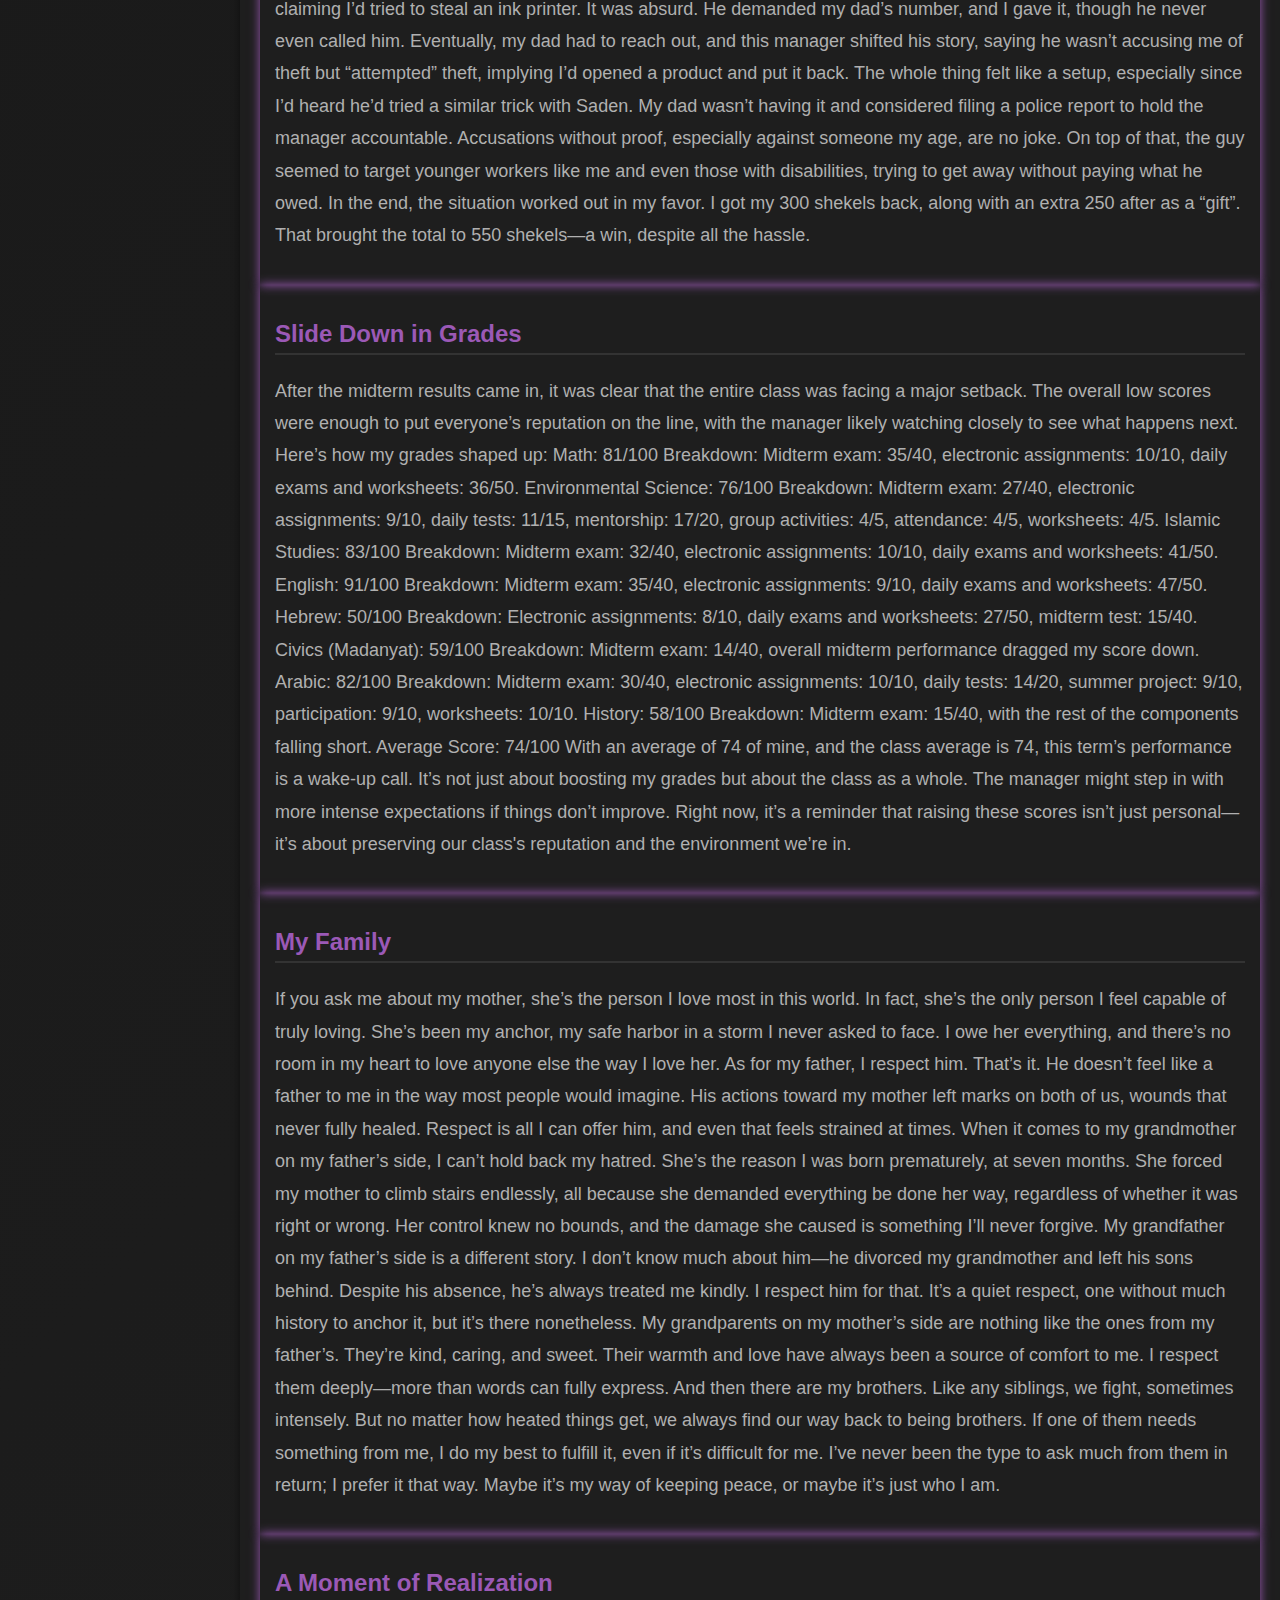
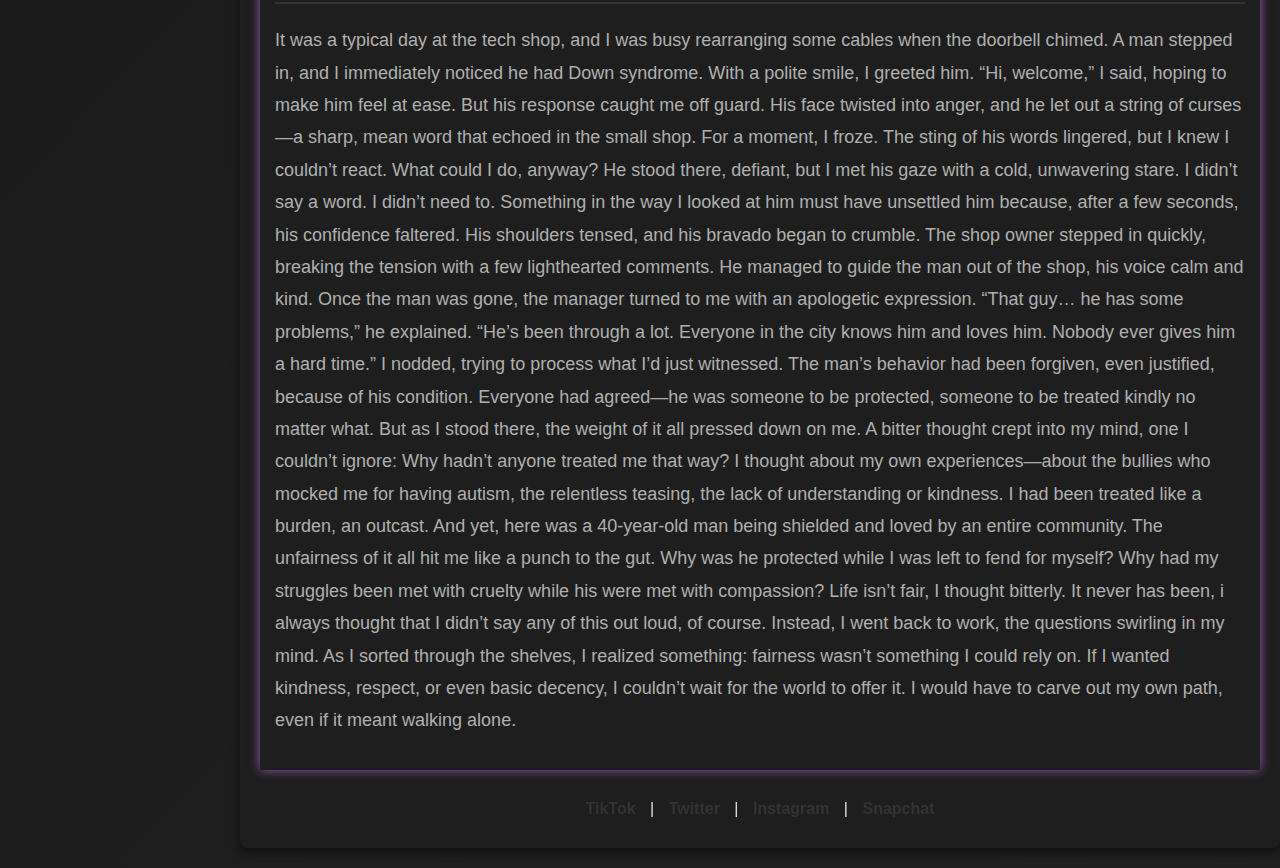
==== commit 05b26284: "Update index.html" ====
--- a/index.html
+++ b/index.html
@@ -24,7 +24,7 @@
             <li><a href="#work" onclick="showArc('work')">My Work</a></li>
             <li><a href="#grades" onclick="showArc('grades')">Slide Down in Grades</a></li>
             <li><a href="#family" onclick="showArc('family')">My Family</a></li>
-            <li><a href="#A Moment of Realization" onclick="showArc('A Moment of Realization')">A Moment of Realization</a></li>
+            <li><a href="#A-Moment-of-Realization" onclick="showArc('A Moment of Realization')">A Moment of Realization</a></li>
         </ul>
     </nav>
     
@@ -217,7 +217,7 @@
                 And then there are my brothers. Like any siblings, we fight, sometimes intensely. But no matter how heated things get, we always find our way back to being brothers. If one of them needs something from me, I do my best to fulfill it, even if it’s difficult for me. I’ve never been the type to ask much from them in return; I prefer it that way. Maybe it’s my way of keeping peace, or maybe it’s just who I am.
                 </p>
         </div>
-        <div id="A Moment of Realization" class="arc-content">
+        <div id="A-Moment-of-Realization" class="arc-content">
             <h2>A Moment of Realization</h2>
             <p>It was a typical day at the tech shop, and I was busy rearranging some cables when the doorbell chimed. A man stepped in, and I immediately noticed he had Down syndrome. With a polite smile, I greeted him.
 
@@ -239,7 +239,7 @@
                 
                 The unfairness of it all hit me like a punch to the gut. Why was he protected while I was left to fend for myself? Why had my struggles been met with cruelty while his were met with compassion?
                 
-                Life isn’t fair, I thought bitterly. It never has been.
+                Life isn’t fair, I thought bitterly. It never has been, i always thought that
                 
                 I didn’t say any of this out loud, of course. Instead, I went back to work, the questions swirling in my mind. As I sorted through the shelves, I realized something: fairness wasn’t something I could rely on. If I wanted kindness, respect, or even basic decency, I couldn’t wait for the world to offer it.
                 
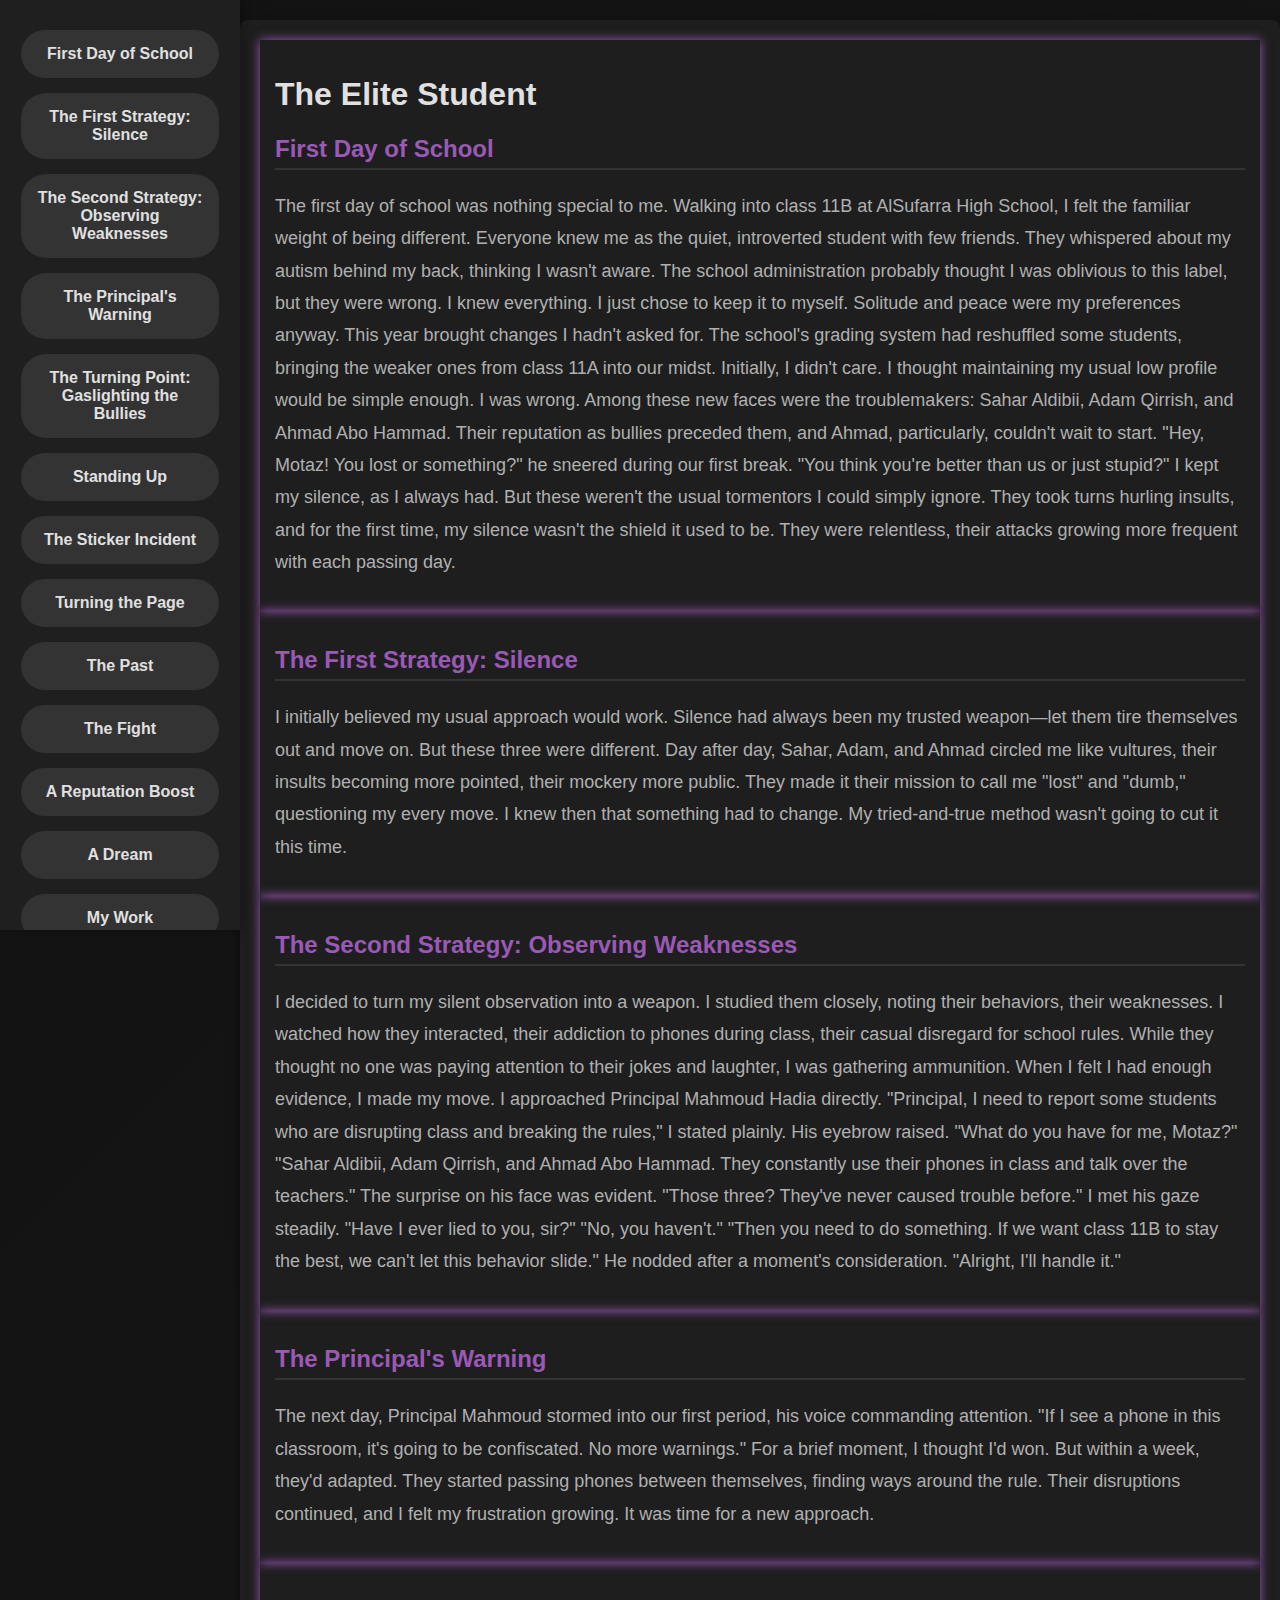
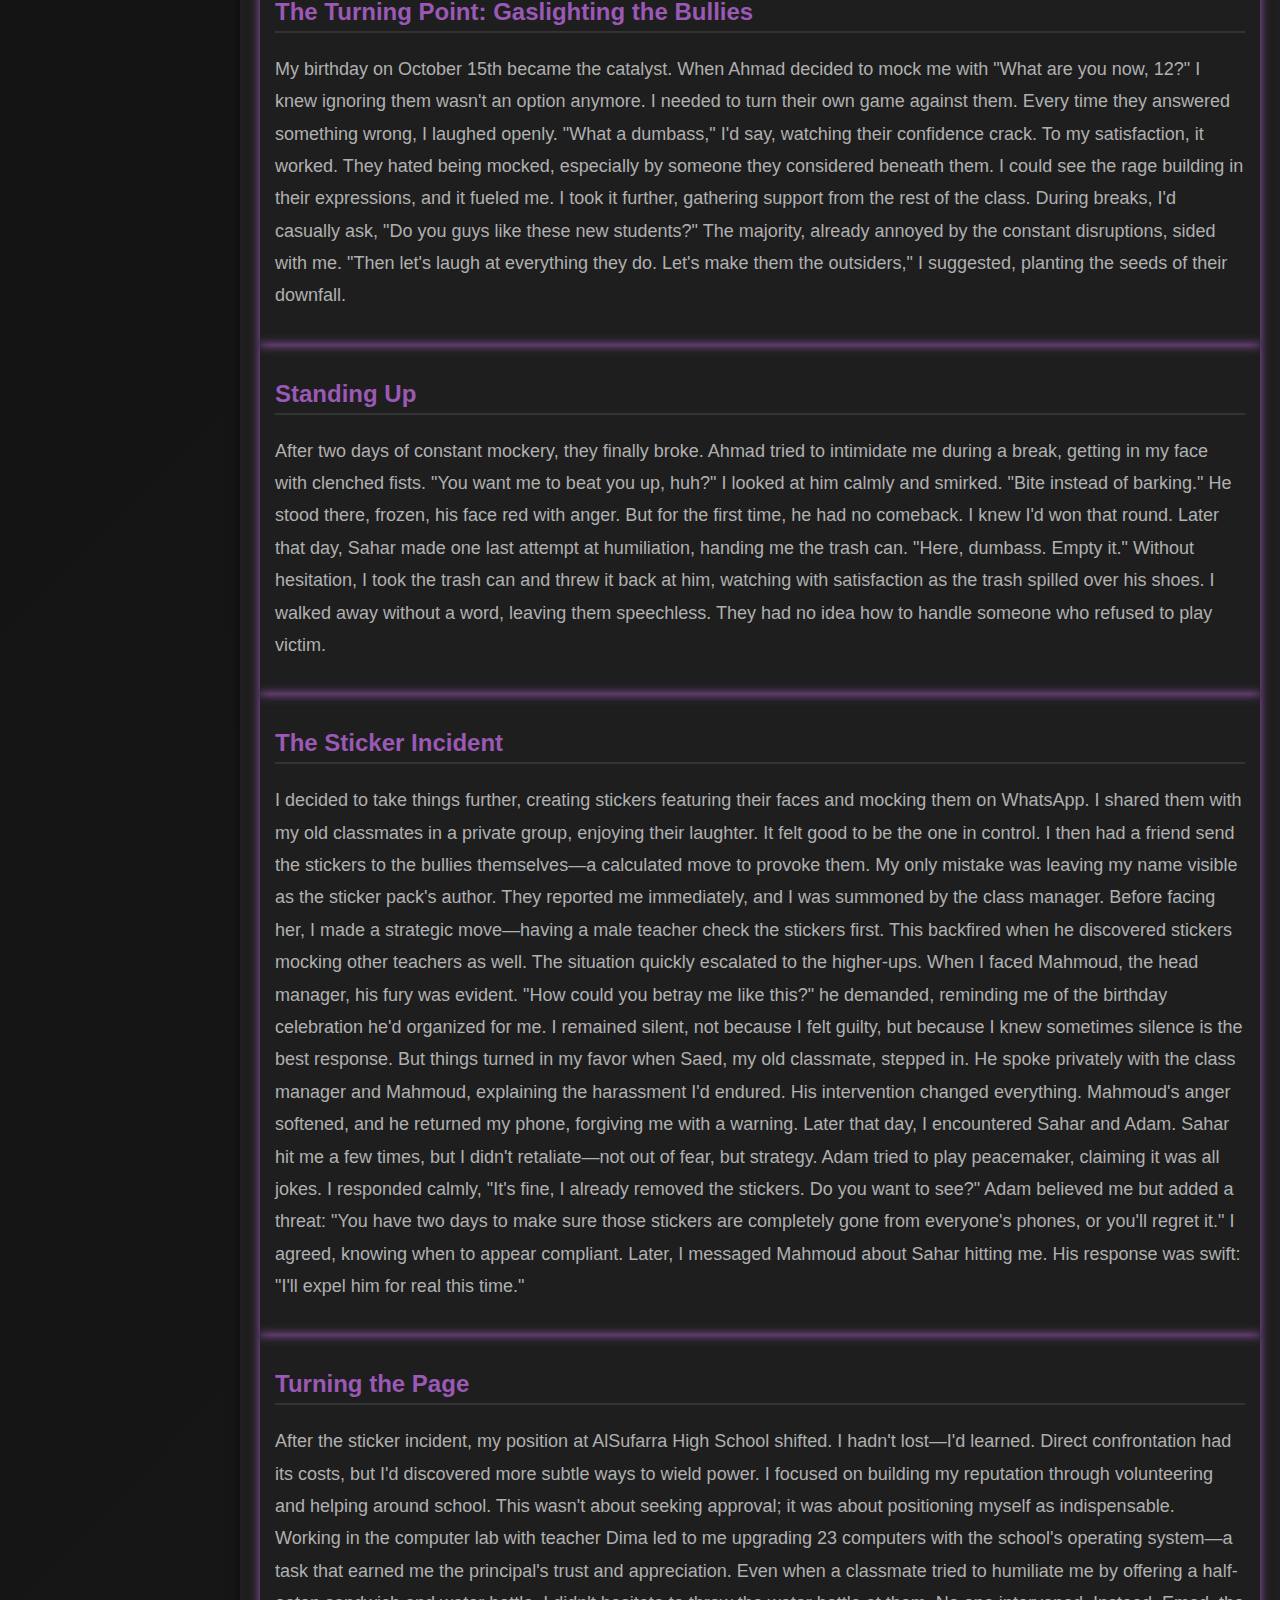
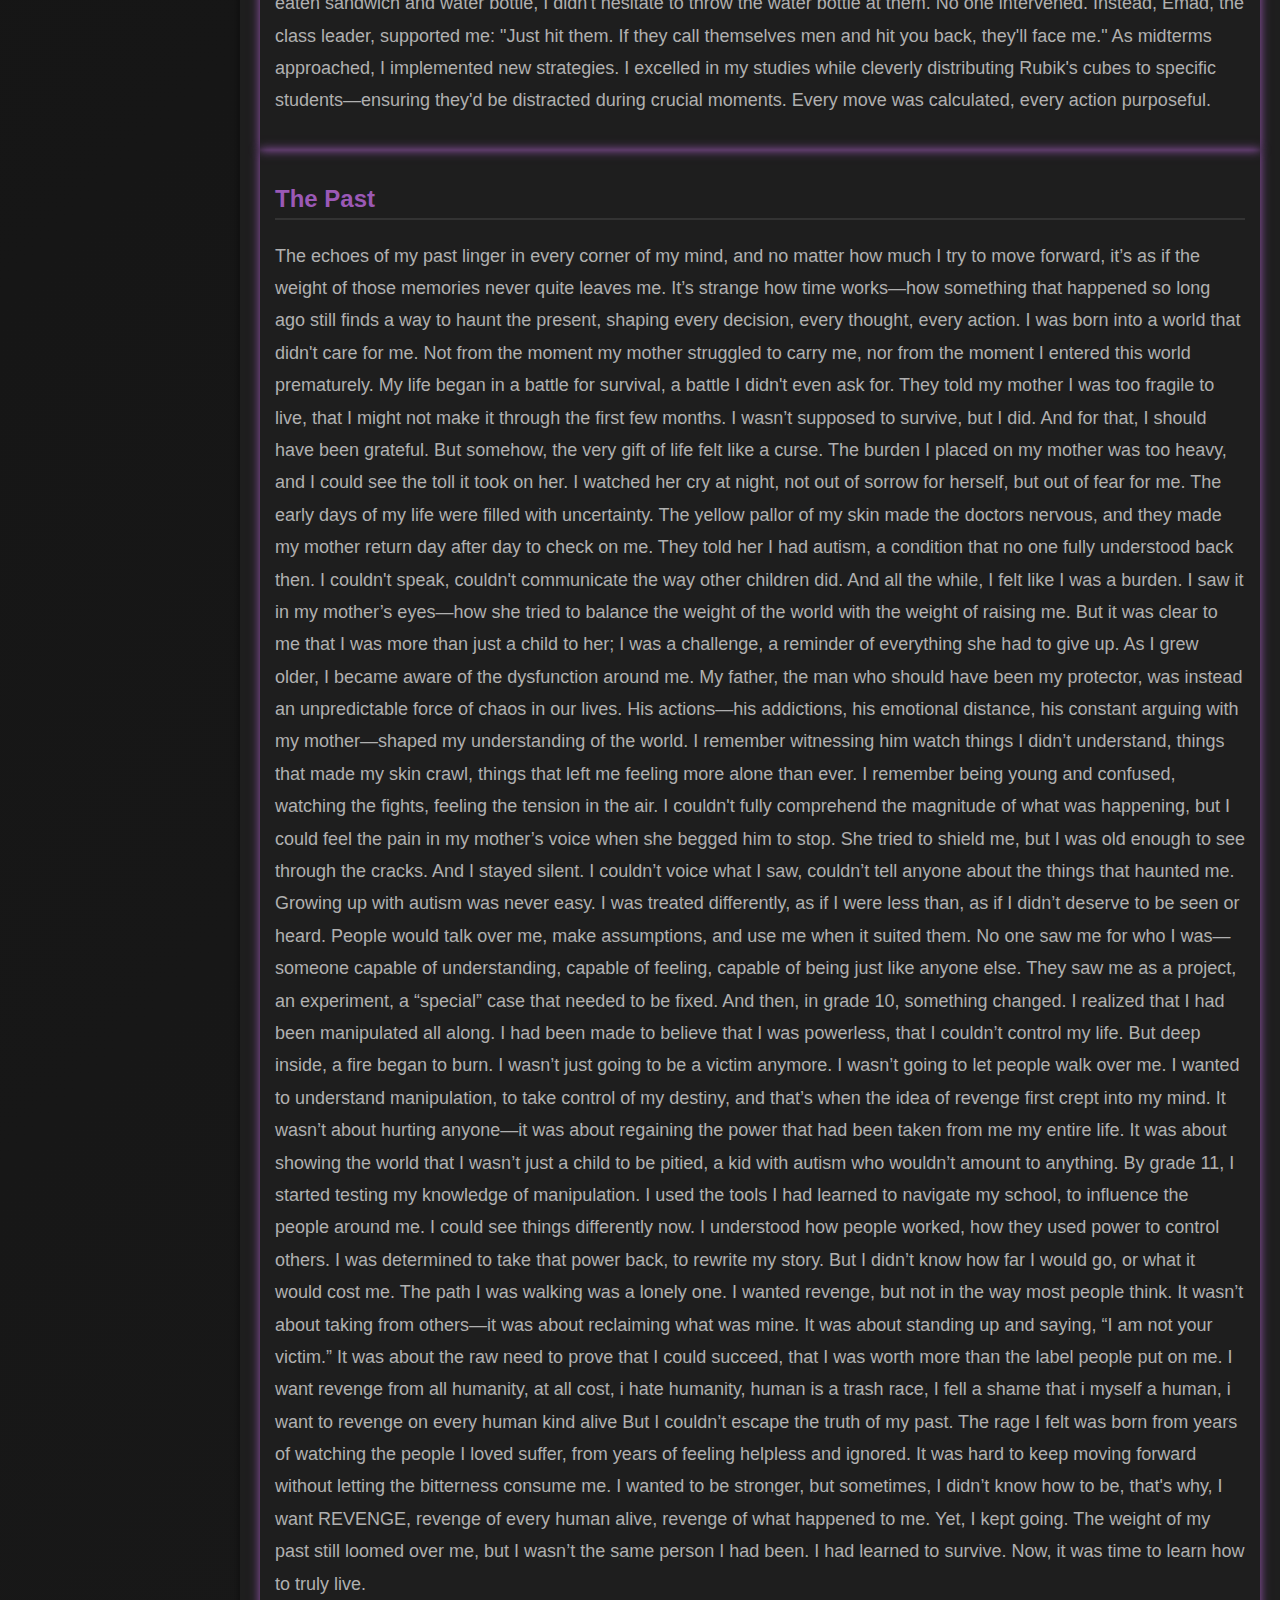
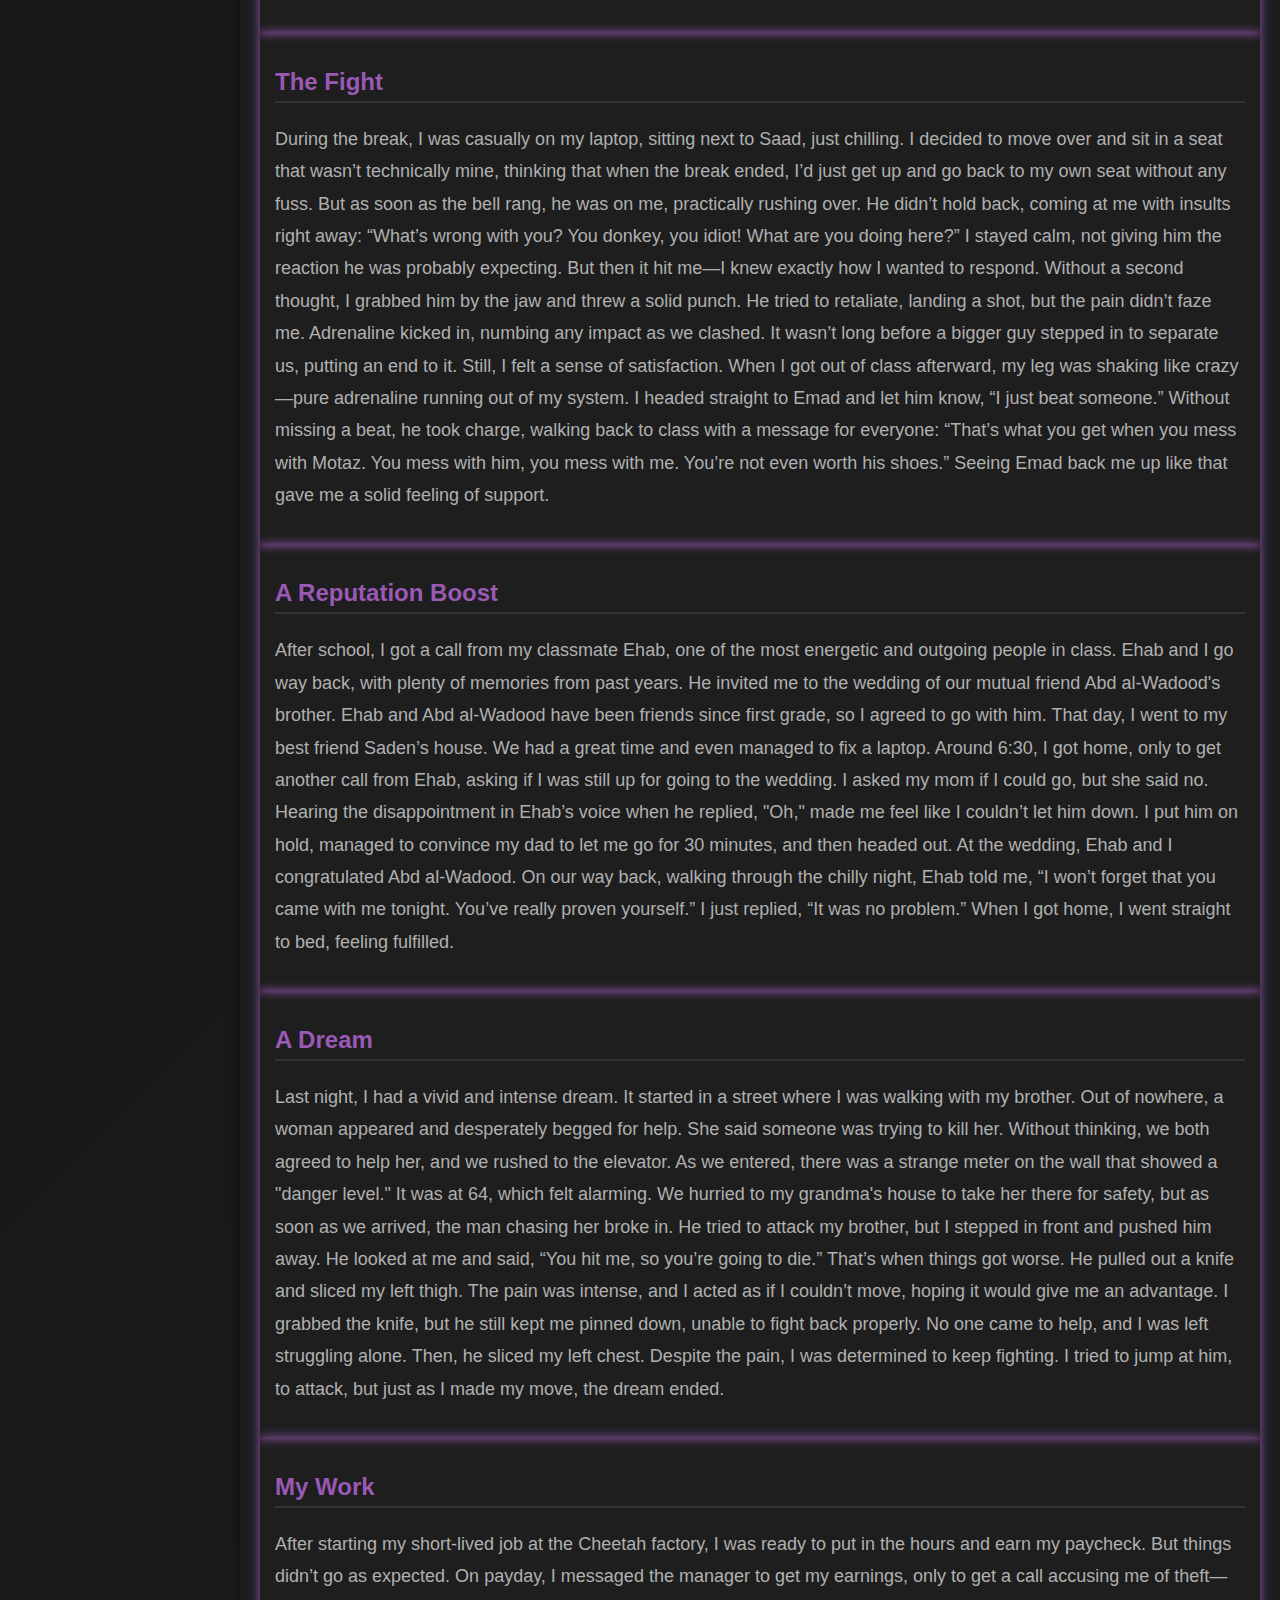
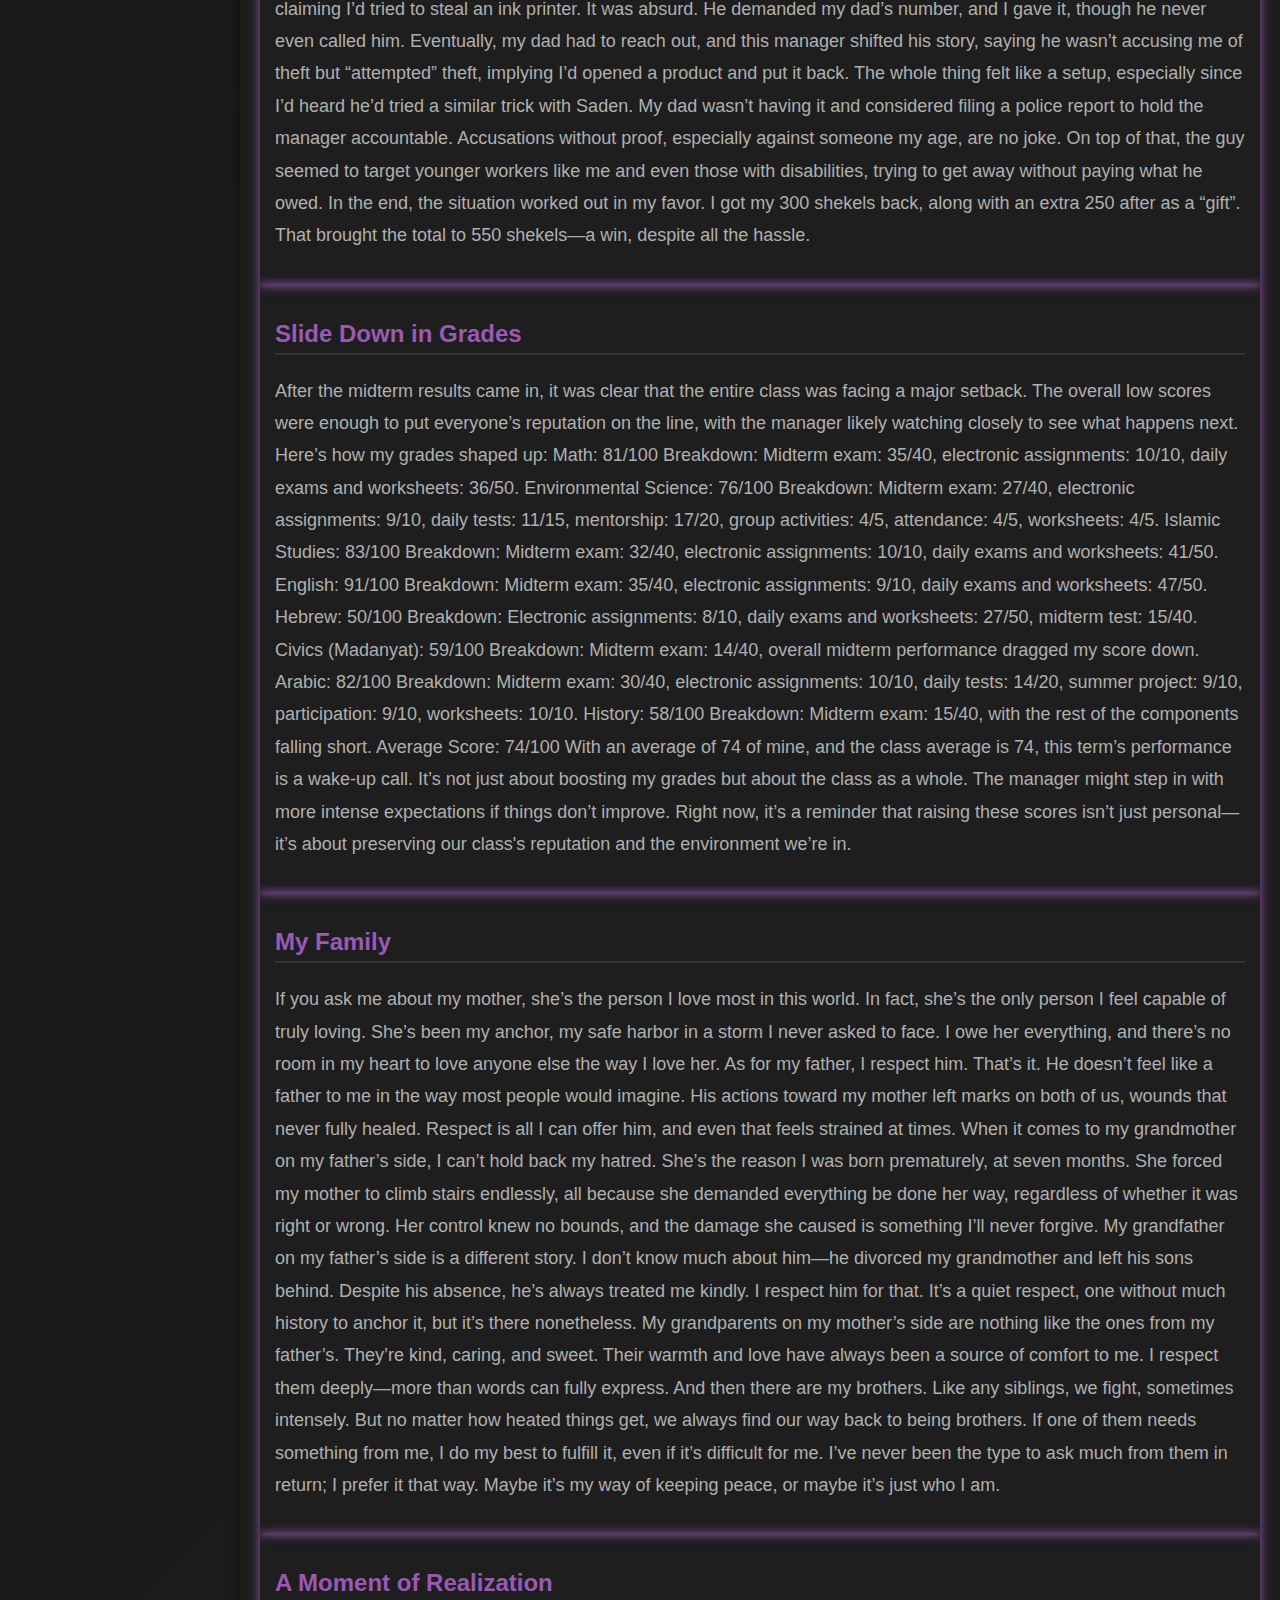
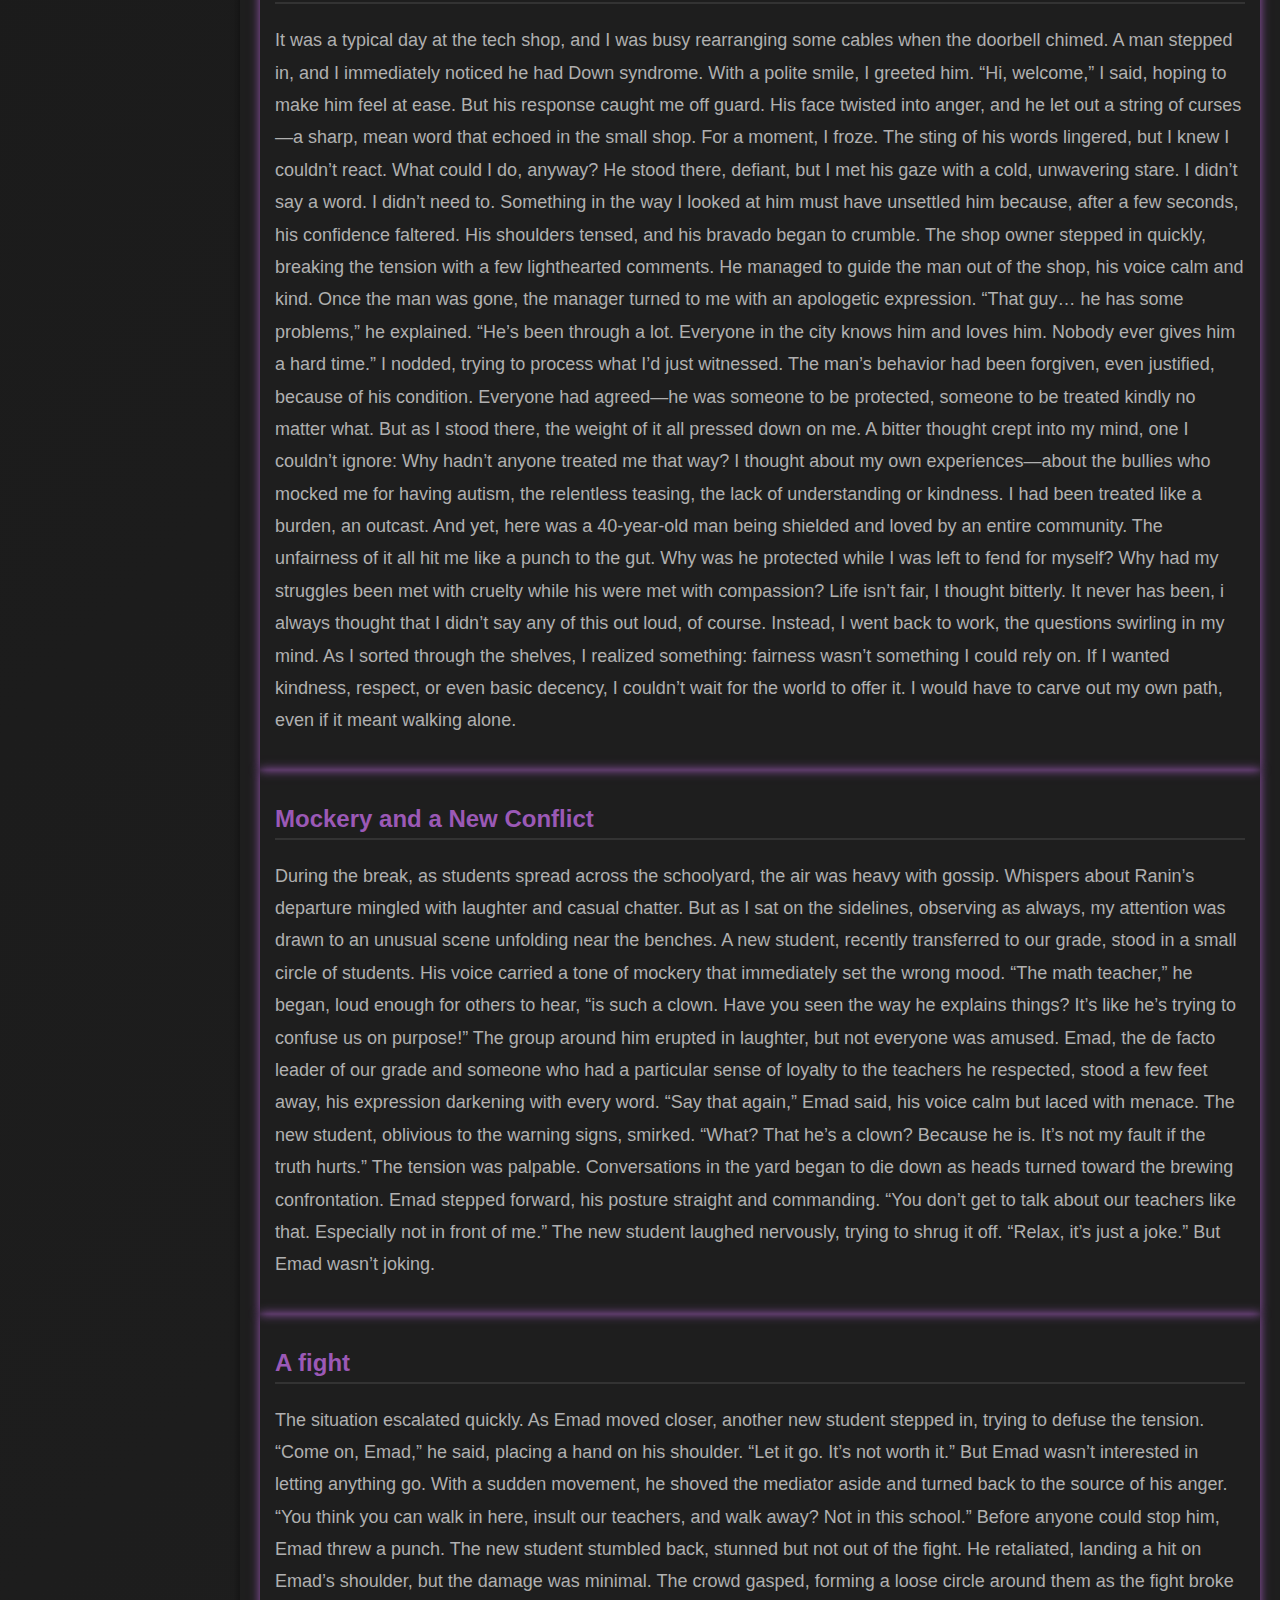
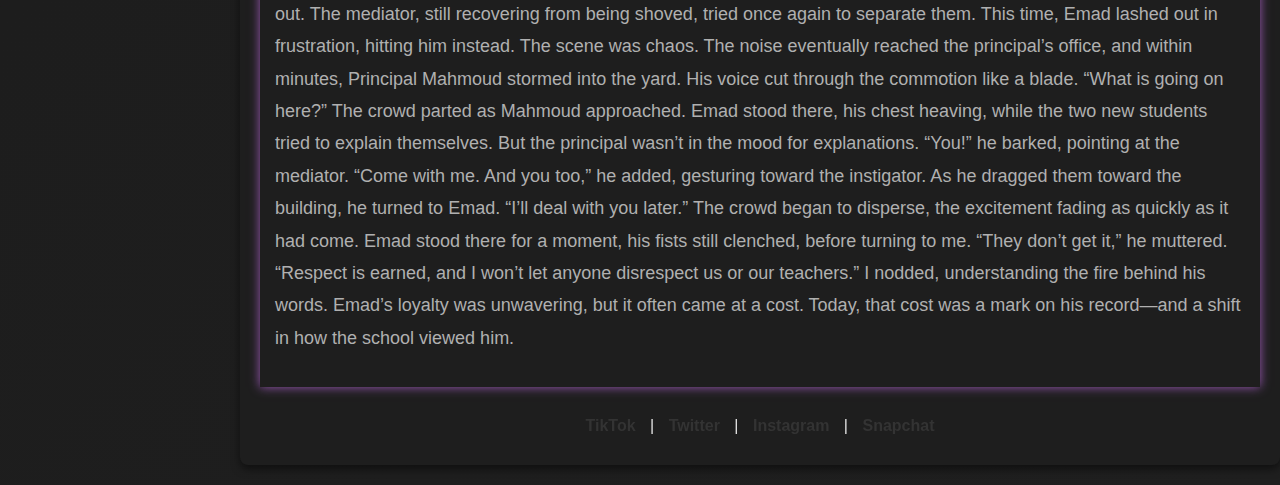
==== commit 4214e7df: "Update index.html" ====
--- a/index.html
+++ b/index.html
@@ -25,6 +25,8 @@
             <li><a href="#grades" onclick="showArc('grades')">Slide Down in Grades</a></li>
             <li><a href="#family" onclick="showArc('family')">My Family</a></li>
             <li><a href="#A-Moment-of-Realization" onclick="showArc('A Moment of Realization')">A Moment of Realization</a></li>
+            <li><a href="#Mockery-and-a-New-Conflict" onclick="showArc('A Moment of Realization')">Mockery and a New Conflict</a></li>
+            <li><a href="#A-fight" onclick="showArc('A Moment of Realization')">A fight</a></li>
         </ul>
     </nav>
     
@@ -245,7 +247,62 @@
                 
                 I would have to carve out my own path, even if it meant walking alone.
                 </p>
-        </div>
+        </div>  
+             <div id="Mockery-and-a-New-Conflict" class="arc-content">
+            <h2>Mockery and a New Conflict</h2>
+            <p>During the break, as students spread across the schoolyard, the air was heavy with gossip. Whispers about Ranin’s departure mingled with laughter and casual chatter. But as I sat on the sidelines, observing as always, my attention was drawn to an unusual scene unfolding near the benches.
+
+                A new student, recently transferred to our grade, stood in a small circle of students. His voice carried a tone of mockery that immediately set the wrong mood.
+                
+                “The math teacher,” he began, loud enough for others to hear, “is such a clown. Have you seen the way he explains things? It’s like he’s trying to confuse us on purpose!”
+                
+                The group around him erupted in laughter, but not everyone was amused. Emad, the de facto leader of our grade and someone who had a particular sense of loyalty to the teachers he respected, stood a few feet away, his expression darkening with every word.
+                
+                “Say that again,” Emad said, his voice calm but laced with menace.
+                
+                The new student, oblivious to the warning signs, smirked. “What? That he’s a clown? Because he is. It’s not my fault if the truth hurts.”
+                
+                The tension was palpable. Conversations in the yard began to die down as heads turned toward the brewing confrontation.
+                
+                Emad stepped forward, his posture straight and commanding. “You don’t get to talk about our teachers like that. Especially not in front of me.”
+                
+                The new student laughed nervously, trying to shrug it off. “Relax, it’s just a joke.”
+                
+                But Emad wasn’t joking.                
+                </p>
+        </div>
+    </div>
+        </div>
+        <div id="A-fight" class="arc-content">
+            <h2>A fight</h2>
+            <p>The situation escalated quickly. As Emad moved closer, another new student stepped in, trying to defuse the tension.
+
+                “Come on, Emad,” he said, placing a hand on his shoulder. “Let it go. It’s not worth it.”
+                
+                But Emad wasn’t interested in letting anything go. With a sudden movement, he shoved the mediator aside and turned back to the source of his anger. “You think you can walk in here, insult our teachers, and walk away? Not in this school.”
+                
+                Before anyone could stop him, Emad threw a punch. The new student stumbled back, stunned but not out of the fight. He retaliated, landing a hit on Emad’s shoulder, but the damage was minimal. The crowd gasped, forming a loose circle around them as the fight broke out.
+                
+                The mediator, still recovering from being shoved, tried once again to separate them. This time, Emad lashed out in frustration, hitting him instead. The scene was chaos.
+                 
+                The noise eventually reached the principal’s office, and within minutes, Principal Mahmoud stormed into the yard. His voice cut through the commotion like a blade.
+                
+                “What is going on here?”
+                
+                The crowd parted as Mahmoud approached. Emad stood there, his chest heaving, while the two new students tried to explain themselves. But the principal wasn’t in the mood for explanations.
+                
+                “You!” he barked, pointing at the mediator. “Come with me. And you too,” he added, gesturing toward the instigator.
+                
+                As he dragged them toward the building, he turned to Emad. “I’ll deal with you later.”
+                
+                The crowd began to disperse, the excitement fading as quickly as it had come. Emad stood there for a moment, his fists still clenched, before turning to me.
+                
+                “They don’t get it,” he muttered. “Respect is earned, and I won’t let anyone disrespect us or our teachers.”
+                
+                I nodded, understanding the fire behind his words. Emad’s loyalty was unwavering, but it often came at a cost. Today, that cost was a mark on his record—and a shift in how the school viewed him.
+                </p>
+            </div>
+
         <style>
             /* Add styles for dark mode, modal, and other UI elements here */
             body.dark-mode {
